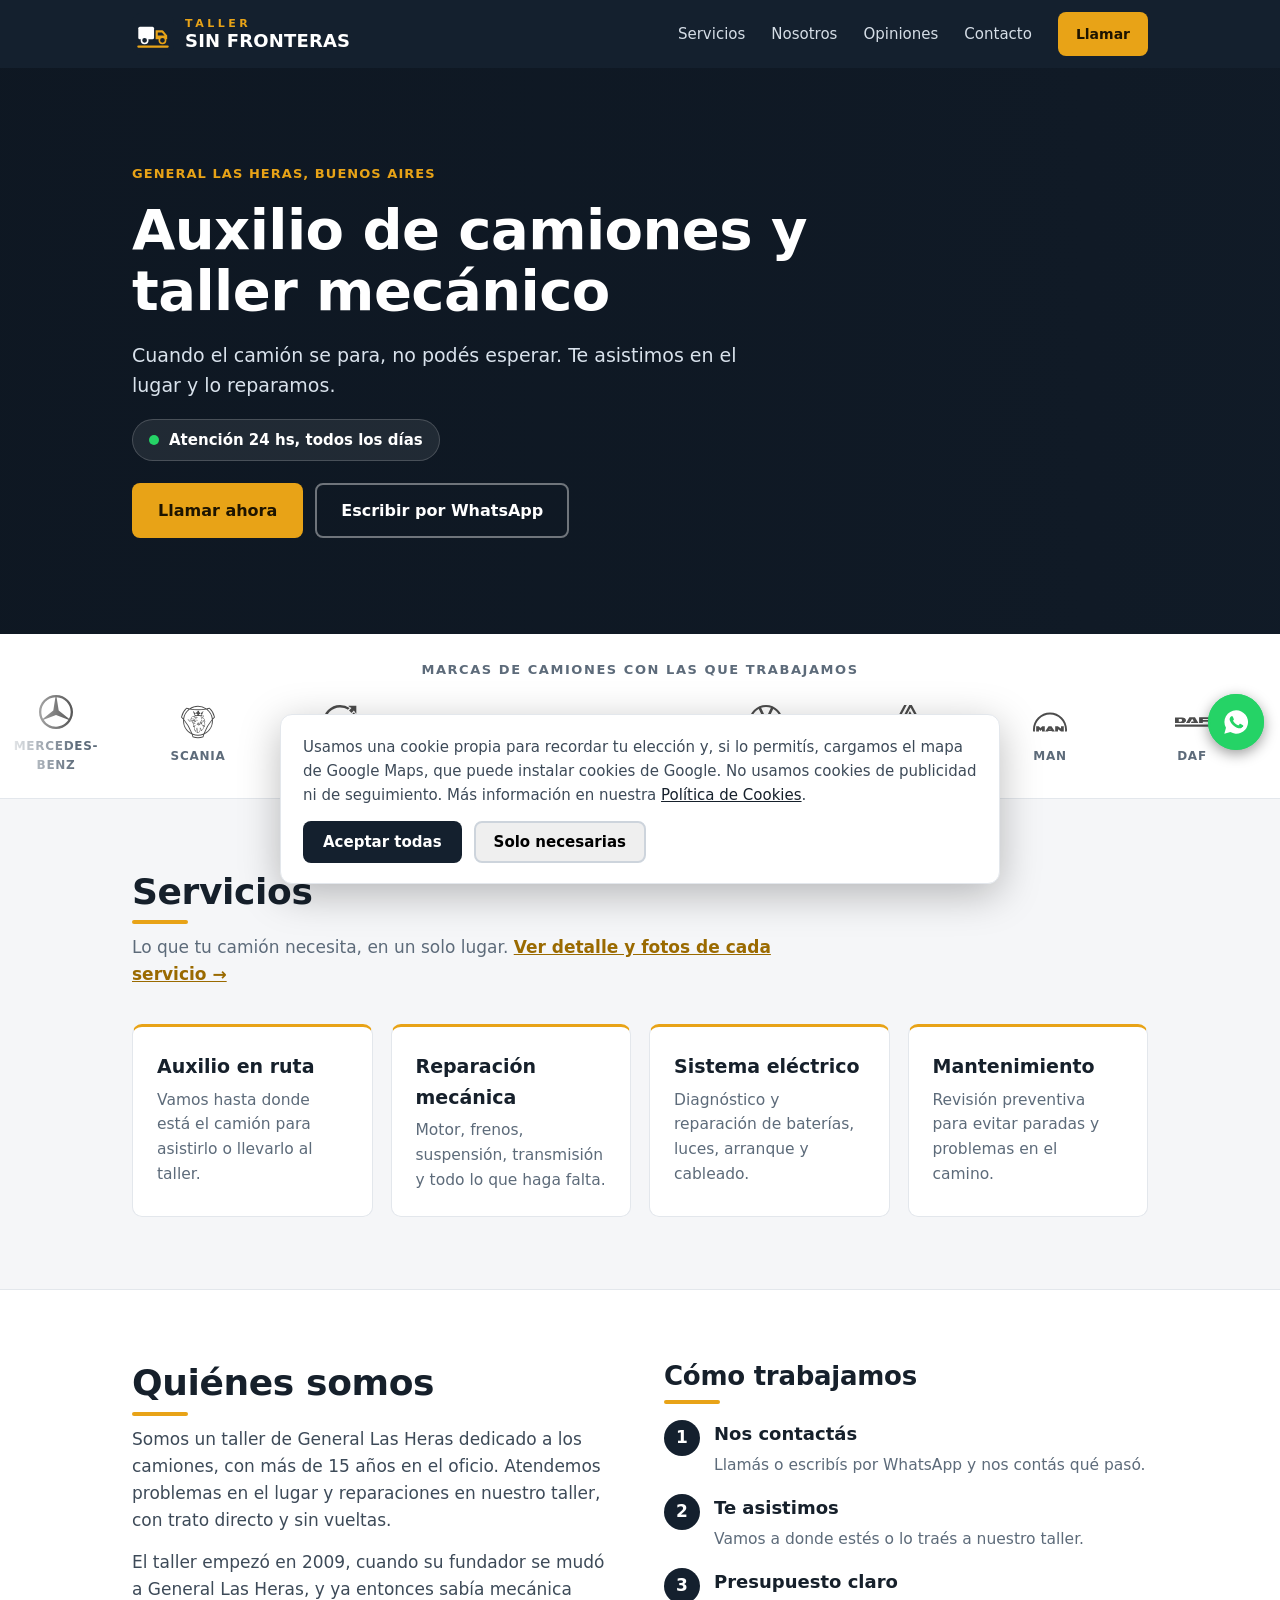
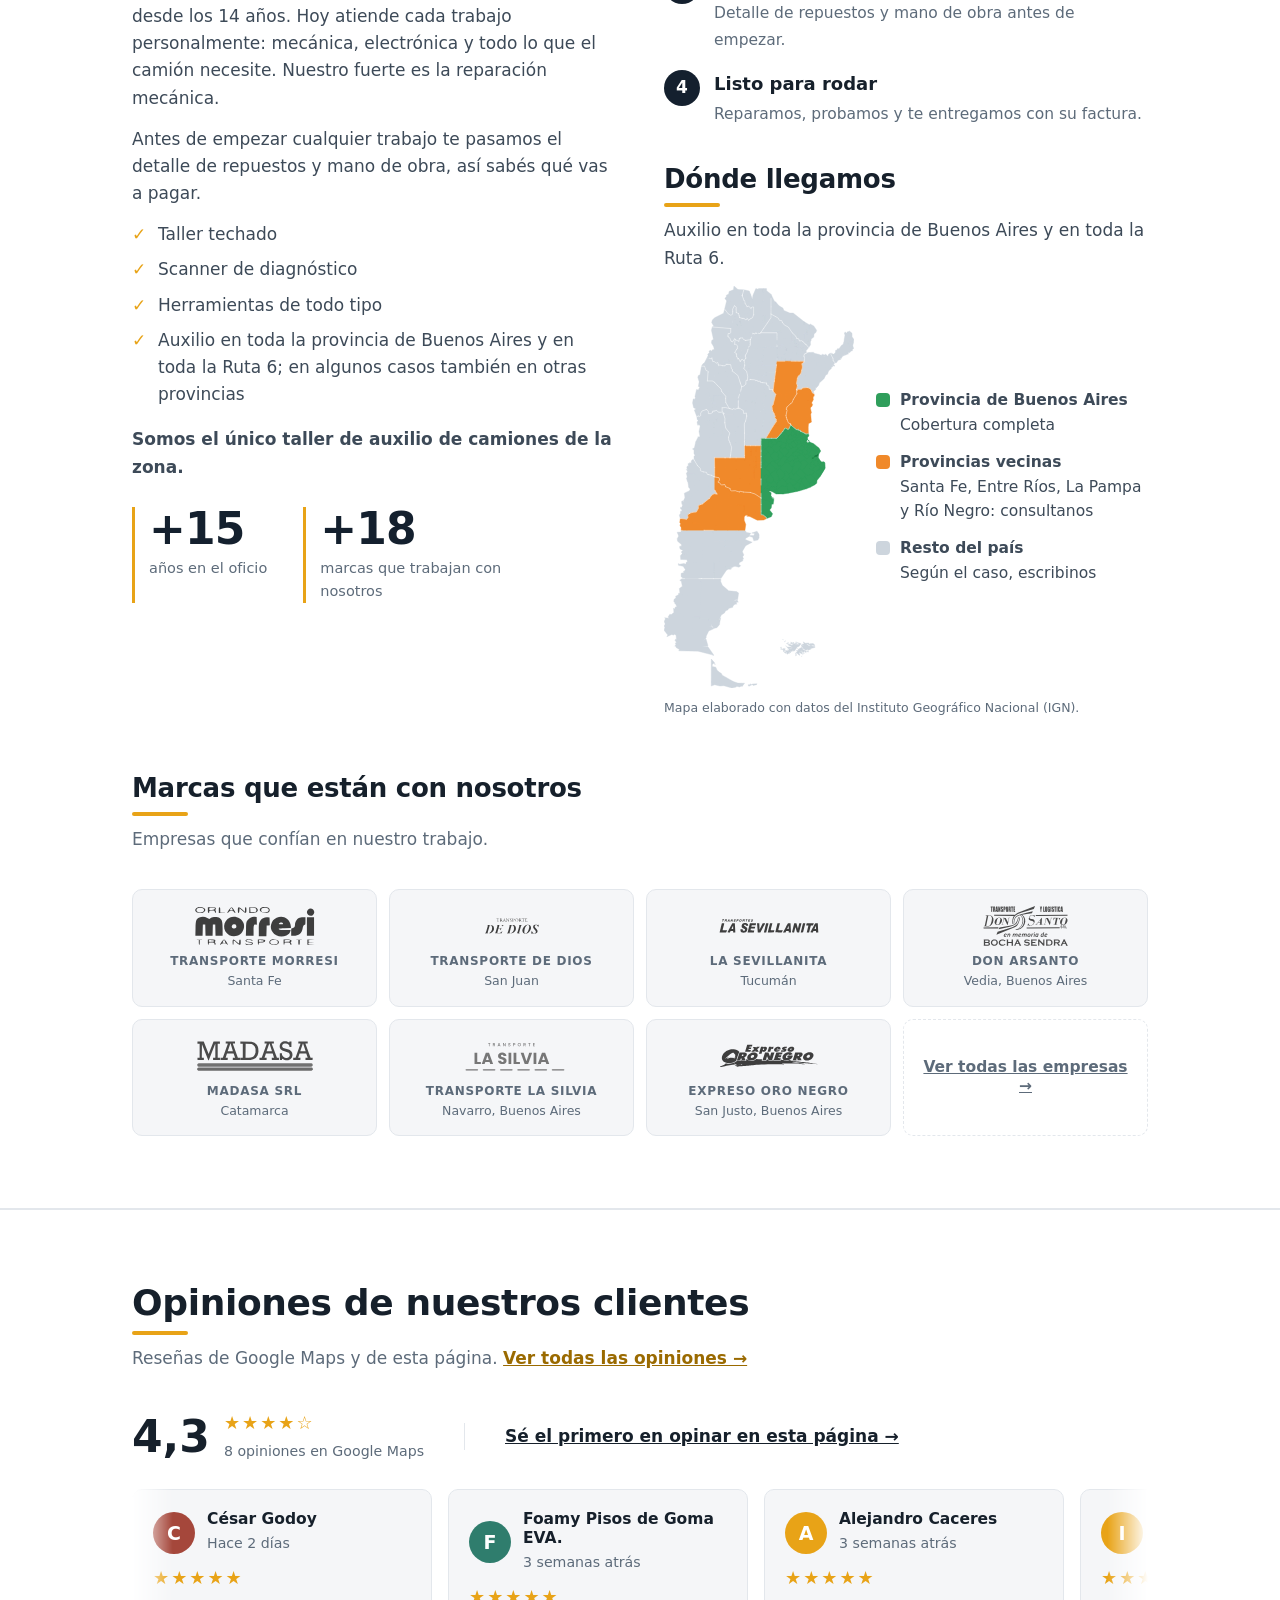
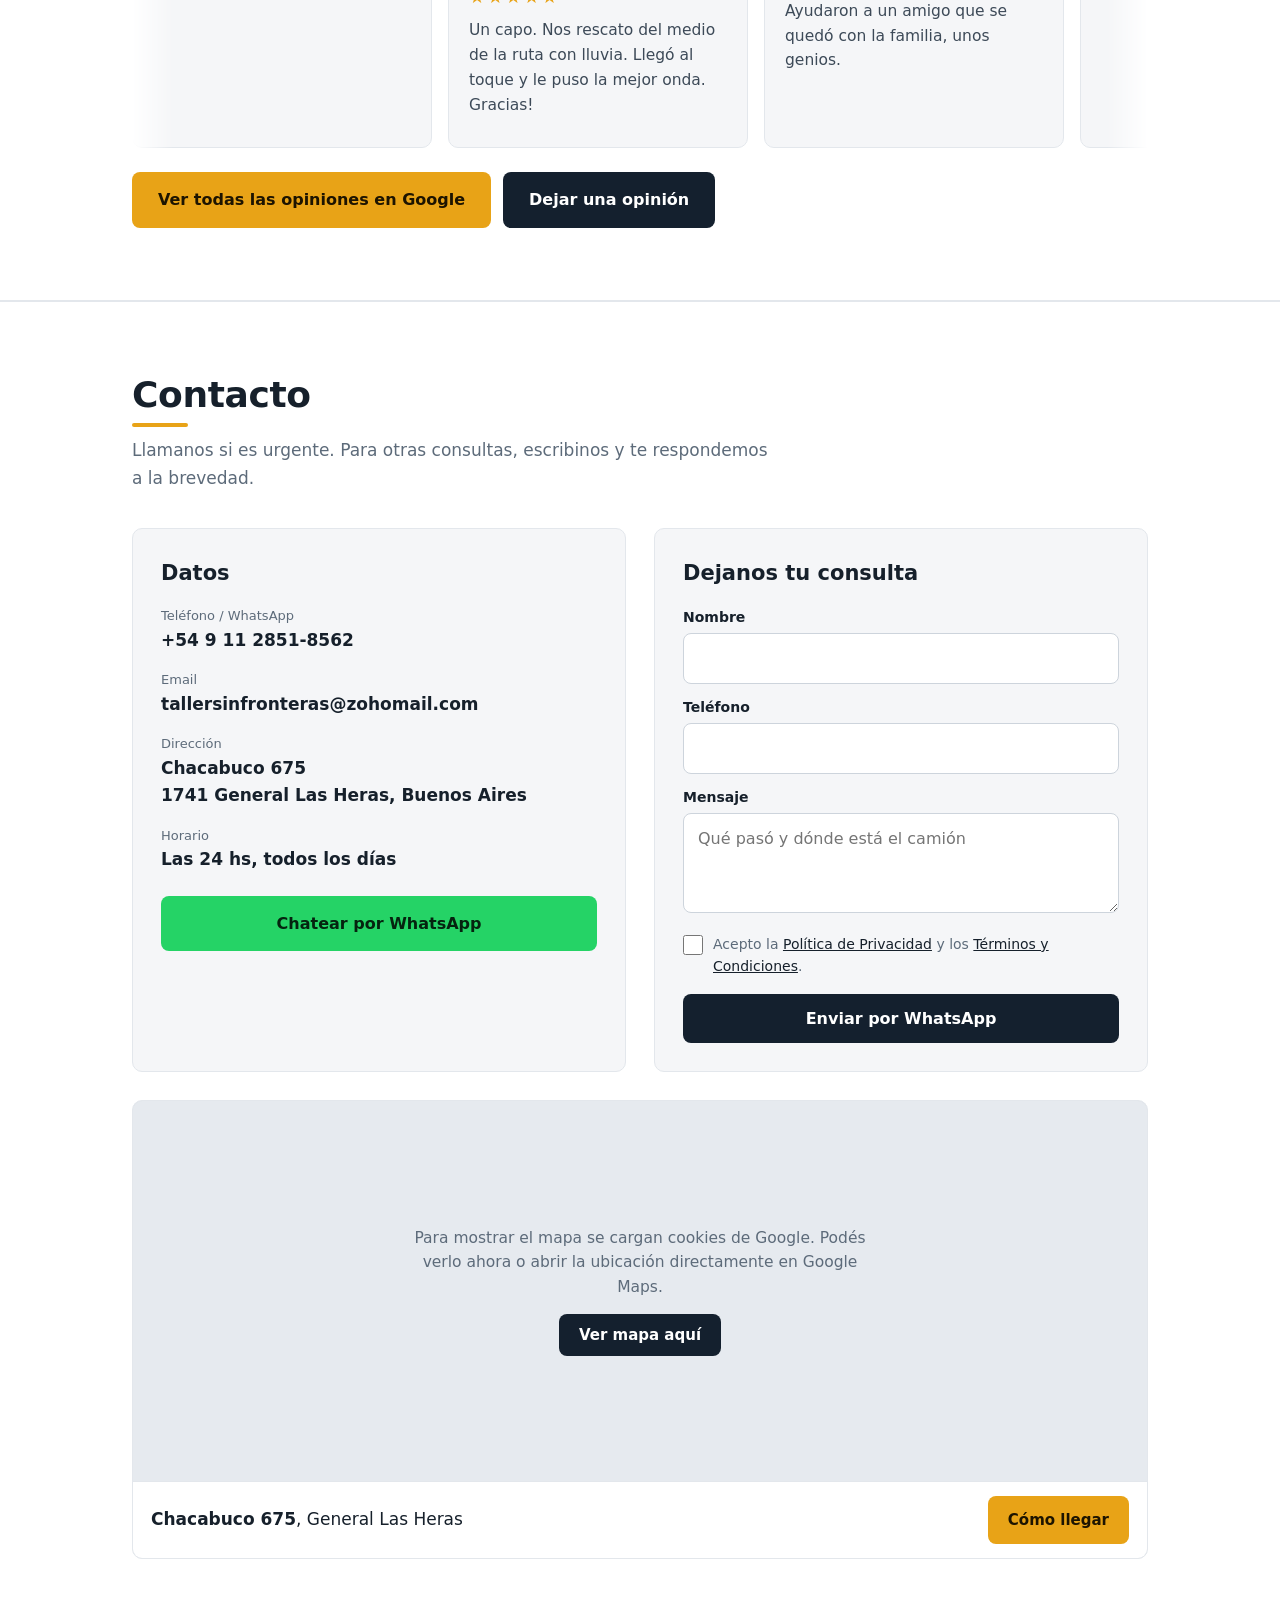
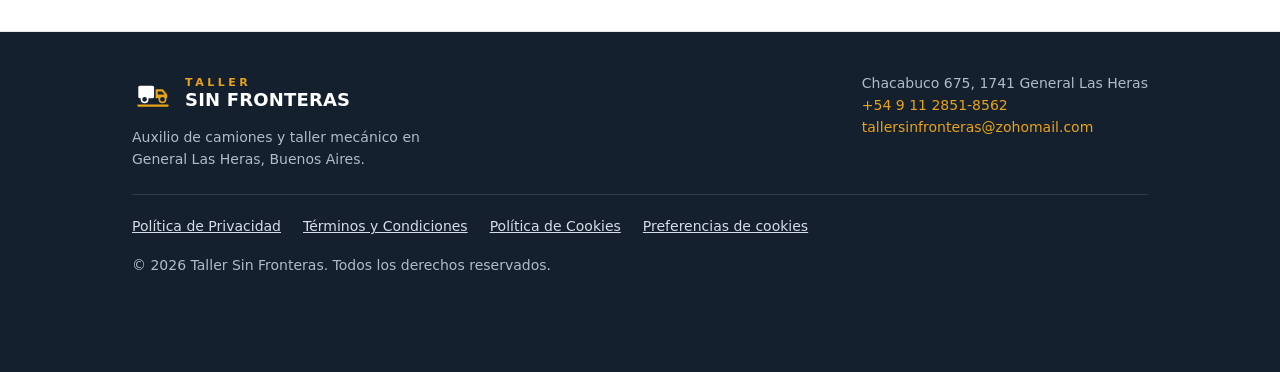
==== index.html @ 7f0b9a01 "Mapa de cobertura: Buenos Aires en verde, provincias vecinas en naranja, resto en gris Co-Authored-B" ====
<!DOCTYPE html>
<html lang="es">
<head>
<meta charset="utf-8">
<meta name="viewport" content="width=device-width, initial-scale=1, viewport-fit=cover">
<meta name="theme-color" content="#14202e">
<title>Taller Sin Fronteras | Auxilio de camiones en General Las Heras</title>
<meta name="description" content="Taller Sin Fronteras: auxilio de camiones y taller mecánico en General Las Heras, Buenos Aires. Atención 24 hs. Chacabuco 675.">
<meta property="og:type" content="website">
<meta property="og:locale" content="es_AR">
<meta property="og:site_name" content="Taller Sin Fronteras">
<meta property="og:title" content="Taller Sin Fronteras · Auxilio de camiones 24 hs">
<meta property="og:description" content="Auxilio en ruta y taller mecánico para camiones en General Las Heras. Atención 24 hs, todos los días. Llamanos al +54 9 11 2851-8562.">
<meta property="og:image" content="https://raw.githubusercontent.com/TallerSinFronteras/TalllerSinFronteras/main/recursos/tarjeta.png">
<meta property="og:image:type" content="image/png">
<meta property="og:image:width" content="1200">
<meta property="og:image:height" content="630">
<meta property="og:image:alt" content="Taller Sin Fronteras: auxilio de camiones y taller mecánico, atención 24 hs en General Las Heras">
<meta name="twitter:card" content="summary_large_image">
<meta name="twitter:title" content="Taller Sin Fronteras · Auxilio de camiones 24 hs">
<meta name="twitter:description" content="Auxilio en ruta y taller mecánico para camiones en General Las Heras. Atención 24 hs, todos los días. Llamanos al +54 9 11 2851-8562.">
<meta name="twitter:image" content="https://raw.githubusercontent.com/TallerSinFronteras/TalllerSinFronteras/main/recursos/tarjeta.png">
<link rel="icon" type="image/svg+xml" href="data:image/svg+xml,%3Csvg xmlns='http://www.w3.org/2000/svg' viewBox='0 0 80 80'%3E%3Crect width='80' height='80' rx='18' fill='%2314202e'/%3E%3Crect x='12' y='26' width='30' height='24' rx='3' fill='%23fff'/%3E%3Cpath d='M45 33h12.5a3 3 0 0 1 2.4 1.2L67 43v7H45z' fill='%23e8a317'/%3E%3Cpath d='M49 37h8l5 6H49z' fill='%2314202e'/%3E%3Ccircle cx='24' cy='52' r='6' fill='%2314202e' stroke='%23fff' stroke-width='3'/%3E%3Ccircle cx='58' cy='52' r='6' fill='%2314202e' stroke='%23e8a317' stroke-width='3'/%3E%3Crect x='10' y='62' width='60' height='4' rx='2' fill='%23e8a317'/%3E%3C/svg%3E">
<script type="application/ld+json">
{
 "@context":"https://schema.org",
 "@type":"AutoRepair",
 "name":"Taller Sin Fronteras - Auxilio de camiones",
 "telephone":"+5491128518562",
 "email":"tallersinfronteras@zohomail.com",
 "address":{"@type":"PostalAddress","streetAddress":"Chacabuco 675","postalCode":"1741","addressLocality":"General Las Heras","addressRegion":"Buenos Aires","addressCountry":"AR"},
 "geo":{"@type":"GeoCoordinates","latitude":-34.927358,"longitude":-58.9390491},
 "hasMap":"https://maps.app.goo.gl/n9jc7Dehfp5RE3VC8",
 "openingHoursSpecification":{"@type":"OpeningHoursSpecification","dayOfWeek":["Monday","Tuesday","Wednesday","Thursday","Friday","Saturday","Sunday"],"opens":"00:00","closes":"23:59"}
}
</script>
<style>
:root{--ink:#16202b;--mut:#5d6b7a;--line:#e3e7ec;--bg:#f5f6f8;--card:#fff;--dark:#14202e;--acc:#e8a317;--accink:#1d1400;--wa:#25d366}
*{box-sizing:border-box;margin:0;padding:0}
html{scroll-behavior:smooth;scroll-padding-top:70px}
body{font-family:system-ui,-apple-system,"Segoe UI",Roboto,Arial,sans-serif;color:var(--ink);background:var(--bg);line-height:1.6;font-size:17px}
a{color:inherit;text-decoration:none}
img{display:block;max-width:100%}
.wrap{max-width:1060px;margin:auto;padding:0 22px}

.btn{display:inline-flex;align-items:center;justify-content:center;gap:8px;padding:13px 24px;border-radius:8px;font-weight:700;font-size:16px;border:2px solid transparent;cursor:pointer;font-family:inherit;transition:background .15s,border-color .15s}
.btn-acc{background:var(--acc);color:var(--accink)}
.btn-acc:hover{background:#f2b32e}
.btn-line{border-color:#ffffff66;color:#fff}
.btn-line:hover{background:#ffffff18}
.btn-wa{background:var(--wa);color:#05230f}
.btn-dark{background:var(--dark);color:#fff}
.btn-sm{padding:10px 18px;font-size:15px}

/* Header */
header{position:sticky;top:0;z-index:50;background:var(--dark);color:#fff}
.bar{display:flex;align-items:center;justify-content:space-between;height:68px}
.logo{display:flex;align-items:center;gap:11px;line-height:1}
.logo svg{width:42px;height:42px;flex:none}
.logo span{display:block}
.logo .t1{font-size:11px;font-weight:700;letter-spacing:.32em;color:var(--acc);text-transform:uppercase;margin-bottom:3px}
.logo .t2{font-size:18px;font-weight:900;letter-spacing:.01em;text-transform:uppercase}
nav{display:flex;gap:26px;align-items:center}
nav a{font-size:15px;color:#d5dde6}
nav a:hover{color:#fff}
nav .btn{padding:9px 16px;font-size:14px;color:var(--accink)}
.burger{display:none;background:none;border:0;color:#fff;font-size:26px;cursor:pointer;padding:6px 10px}
@media(max-width:780px){
 .burger{display:block}
 nav{display:none;position:absolute;top:68px;left:0;right:0;background:var(--dark);flex-direction:column;align-items:stretch;gap:0;padding:6px 22px 18px;border-top:1px solid #ffffff1f}
 nav.open{display:flex}
 nav a{padding:14px 0;border-bottom:1px solid #ffffff14;font-size:17px}
 nav .btn{margin-top:14px;padding:13px}
}

/* Hero */
.hero{position:relative;background:var(--dark) url("fotos/1.jpg") center/cover no-repeat;color:#fff}
.hero:before{content:"";position:absolute;inset:0;background:linear-gradient(90deg,#0e1722f2 0%,#0e1722cc 55%,#0e172299 100%)}
.hero .wrap{position:relative;padding-top:96px;padding-bottom:96px}
.hero small{display:block;color:var(--acc);font-weight:700;letter-spacing:.08em;text-transform:uppercase;font-size:13px;margin-bottom:14px}
.hero h1{font-size:clamp(34px,6vw,56px);line-height:1.1;max-width:15em;margin-bottom:18px;letter-spacing:-.01em}
.hero p{font-size:19px;max-width:32em;color:#d9e2ec;margin-bottom:28px}
.row{display:flex;flex-wrap:wrap;gap:12px}
.live{display:flex;width:fit-content;align-items:center;gap:10px;padding:8px 16px;border-radius:999px;background:#ffffff14;border:1px solid #ffffff2e;font-size:15px;font-weight:600;margin:-10px 0 22px}
.live i{width:10px;height:10px;border-radius:50%;background:var(--wa);flex:none}
.btn svg{width:20px;height:20px;flex:none;fill:currentColor}
.btn[disabled]{opacity:.7;cursor:wait}

/* Marcas */
.brands{background:var(--card);border-bottom:1px solid var(--line);padding:26px 0 22px}
.bt{text-align:center;font-size:13px;font-weight:700;letter-spacing:.12em;text-transform:uppercase;color:var(--mut);margin-bottom:14px}
.bw{overflow:hidden;-webkit-mask-image:linear-gradient(90deg,transparent,#000 6%,#000 94%,transparent);mask-image:linear-gradient(90deg,transparent,#000 6%,#000 94%,transparent)}
.bv{display:flex;width:max-content;animation:bm 70s linear infinite}
@keyframes bm{from{transform:translateX(-50%)}to{transform:translateX(0)}}
.bi{flex:none;width:112px;min-height:72px;margin-right:30px;display:flex;flex-direction:column;align-items:center;justify-content:center;gap:8px;color:var(--mut);font-size:12px;font-weight:700;letter-spacing:.06em;text-transform:uppercase;text-align:center}
.bi img{height:34px;width:auto;max-width:90px;filter:grayscale(1);opacity:.7;transition:filter .2s,opacity .2s}
.bi:hover img{filter:none;opacity:1}
.bi.nl span{font-size:16px;letter-spacing:.04em;color:var(--ink);font-weight:800}
@media(prefers-reduced-motion:reduce){.bw{overflow-x:auto}.bv{animation:none}.bi.cl{display:none}}
.cgrid{display:grid;grid-template-columns:repeat(auto-fill,minmax(140px,1fr));gap:12px}
@media(min-width:900px){.cgrid{grid-template-columns:repeat(4,1fr)}}
.cgrid>div{background:var(--bg);border:1px solid var(--line);border-radius:10px;min-height:96px;padding:16px 12px;display:flex;flex-direction:column;align-items:center;justify-content:center;gap:8px;text-align:center;font-weight:800;color:var(--ink)}
.cgrid>div:hover{border-color:var(--acc)}
.cgrid img{height:40px;width:auto;max-width:120px;filter:grayscale(1);opacity:.75;transition:filter .2s,opacity .2s}
.cgrid>div:hover img{filter:none;opacity:1}
.cgrid img+span{font-size:12px;font-weight:700;letter-spacing:.06em;text-transform:uppercase;color:var(--mut)}
.cgrid>div{font-size:15.5px;line-height:1.25}
.cgrid small{font-size:12.5px;font-weight:500;color:var(--mut);line-height:1.3}
.cgrid span+small{margin-top:-4px}
.cgrid .mas{border-style:dashed;background:transparent;color:var(--mut);font-weight:700}

/* Secciones */
section{padding:72px 0}
h2{font-size:clamp(27px,4vw,36px);line-height:1.15;margin-bottom:10px;letter-spacing:-.01em}
.sub{color:var(--mut);max-width:38em;margin-bottom:36px}
.alt{background:var(--card);border-block:1px solid var(--line)}

.svc{display:grid;grid-template-columns:repeat(auto-fit,minmax(235px,1fr));gap:18px}
.svc div{background:var(--card);border:1px solid var(--line);border-radius:10px;padding:24px;border-top:3px solid var(--acc)}
.svc h3{font-size:19px;margin-bottom:6px}
.svc p{color:var(--mut);font-size:15.5px}

.two{display:grid;grid-template-columns:1fr 1fr;gap:48px;align-items:start}
.two p{color:#3d4a58;margin-bottom:14px}
.steps{display:grid;gap:16px;list-style:none;counter-reset:s;margin-top:16px}
.steps li{counter-increment:s;padding-left:50px;position:relative}
.steps li:before{content:counter(s);position:absolute;left:0;top:0;display:grid;place-items:center;width:36px;height:36px;border-radius:50%;background:var(--dark);color:#fff;font-weight:700}
.steps b{display:block;font-size:18px;margin-bottom:2px}
.steps span{color:var(--mut);font-size:15.5px}
@media(max-width:800px){.two{grid-template-columns:1fr;gap:28px}}
.cob{margin-top:38px}
.cob h2{font-size:26px}
.cob .mp{display:grid;grid-template-columns:minmax(120px,190px) 1fr;gap:22px;align-items:center;margin-top:14px}
.cob img{width:100%;height:auto;display:block}
.cob ul{list-style:none;display:grid;gap:12px;margin:0}
.cob li{padding-left:0;color:#3d4a58;font-size:15.5px;display:flex;gap:10px;align-items:flex-start}
.cob li:before{content:none}
.cob i{flex:none;width:14px;height:14px;border-radius:4px;margin-top:5px}
@media(max-width:480px){.cob .mp{grid-template-columns:1fr 1fr;gap:14px}}
.feat{list-style:none;display:grid;gap:8px;margin:6px 0 18px}
.feat li{padding-left:26px;position:relative;color:#3d4a58}
.feat li:before{content:"✓";position:absolute;left:0;color:var(--acc);font-weight:900}
.stats{display:flex;flex-wrap:wrap;gap:20px 36px;margin-top:26px}
.stats>div{border-left:3px solid var(--acc);padding-left:14px}
.stats b{display:block;font-size:clamp(34px,5vw,44px);line-height:1;font-weight:900;letter-spacing:-.02em;color:var(--dark);font-variant-numeric:tabular-nums}
.stats span{display:block;color:var(--mut);font-size:14.5px;margin-top:6px;max-width:13em}

/* Galería */
.gal{display:grid;grid-template-columns:repeat(3,1fr);gap:12px}
.gal figure{aspect-ratio:4/3;overflow:hidden;border-radius:8px;background:#dde2e8}
.gal img{width:100%;height:100%;object-fit:cover;transition:transform .4s}
.gal figure:hover img{transform:scale(1.04)}
@media(max-width:700px){.gal{grid-template-columns:1fr 1fr}}

/* Opiniones */
.rsum{display:none;flex-wrap:wrap;align-items:center;gap:18px 40px;margin-bottom:24px}
.rsum .pb{display:flex;align-items:center;gap:14px}
@media(min-width:560px){.rsum .pb+.pb{border-left:1px solid var(--line);padding-left:40px}}
.rsum b{font-size:44px;line-height:1}
.rsum a{text-decoration:underline}
.st{color:var(--acc);letter-spacing:2px;font-size:18px}
.rvw{overflow:hidden;-webkit-mask-image:linear-gradient(90deg,transparent,#000 4%,#000 96%,transparent);mask-image:linear-gradient(90deg,transparent,#000 4%,#000 96%,transparent)}
.rv{display:flex;width:max-content}
.rv.mv{animation:mv var(--d,40s) linear infinite}
@keyframes mv{to{transform:translateX(-50%)}}
@media(prefers-reduced-motion:reduce){.rvw{overflow-x:auto}.rv.mv{animation:none}.rc.cl{display:none}}
.rh{display:flex;align-items:center;gap:12px;margin-bottom:8px}
.rh b{display:block;line-height:1.25;font-size:15.5px}
.av{width:42px;height:42px;border-radius:50%;display:grid;place-items:center;color:#fff;font-weight:700;font-size:19px;flex:none}
.rc{flex:none;width:300px;margin-right:16px;background:var(--bg);border:1px solid var(--line);border-radius:10px;padding:20px}
.rc p{color:#3d4a58;font-size:15.5px;margin:6px 0 10px}
.rc small{color:var(--mut)}
.gm{color:var(--mut);margin-bottom:6px}

/* Contacto */
.c-grid{display:grid;grid-template-columns:1fr 1fr;gap:28px}
.box{background:var(--bg);border:1px solid var(--line);border-radius:10px;padding:28px}
.box h3{font-size:21px;margin-bottom:16px}
.info{display:grid;gap:16px;margin-bottom:22px}
.info small{display:block;color:var(--mut);font-size:13px}
.info b{font-weight:600;font-size:17px;word-break:break-word}
form{display:grid;gap:12px}
label{font-size:14px;font-weight:600;display:block;margin-bottom:4px}
input,textarea{width:100%;padding:12px 14px;border:1px solid #cdd4dc;border-radius:8px;font:inherit;font-size:16px;background:#fff;color:var(--ink)}
input:focus,textarea:focus{outline:2px solid var(--acc);outline-offset:1px;border-color:var(--acc)}
textarea{min-height:100px;resize:vertical}
.chk{display:flex;gap:10px;align-items:flex-start;font-size:14px;font-weight:400;color:var(--mut)}
.chk input{width:20px;height:20px;margin-top:2px;flex:none;accent-color:var(--dark)}
.chk a{text-decoration:underline;color:var(--ink)}
@media(max-width:800px){.c-grid{grid-template-columns:1fr}}
@media(max-width:420px){.box{padding:22px 18px}.info b{font-size:16px}}
@media(max-width:340px){.wrap{padding:0 16px}.box{padding:20px 14px}.info b{font-size:14px}}
.map{margin-top:28px;border-radius:10px;overflow:hidden;border:1px solid var(--line);background:#dde2e8}
.map iframe{display:block;width:100%;height:380px;border:0}
.map .ph{height:380px;display:grid;place-items:center;text-align:center;padding:24px;color:var(--mut);background:#e6eaef}
.map .ph p{max-width:30em;margin-bottom:14px;font-size:15.5px}
.map .cap{display:flex;justify-content:space-between;align-items:center;gap:12px;flex-wrap:wrap;padding:14px 18px;background:var(--card);border-top:1px solid var(--line)}

/* Footer */
footer{background:var(--dark);color:#aebbc9;padding:40px 0 96px;font-size:14px}
.f-top{display:flex;justify-content:space-between;gap:28px;flex-wrap:wrap;align-items:flex-start;padding-bottom:24px;border-bottom:1px solid #ffffff1f;margin-bottom:20px}
.f-top .logo{color:#fff}
.f-top p{margin-top:12px;max-width:22em}
.legal{display:flex;flex-wrap:wrap;gap:8px 22px}
.legal button{background:none;border:0;color:#d5dde6;font:inherit;cursor:pointer;text-decoration:underline;padding:0}
.legal button:hover{color:var(--acc)}
footer a.m{color:var(--acc)}

.wa{position:fixed;right:16px;bottom:calc(16px + env(safe-area-inset-bottom,0px));z-index:60;width:56px;height:56px;border-radius:50%;background:var(--wa);display:grid;place-items:center;box-shadow:0 4px 14px #0006}
.wa svg{width:28px;height:28px;fill:#fff}

/* Aviso de cookies */
#ck{position:fixed;left:16px;right:16px;bottom:calc(16px + env(safe-area-inset-bottom,0px));z-index:80;max-width:720px;margin:auto;background:#fff;border:1px solid var(--line);border-radius:12px;box-shadow:0 10px 40px #0004;padding:20px 22px;display:none}
#ck.show{display:block}
#ck p{font-size:15px;color:#3d4a58;margin-bottom:14px}
#ck a,#ck button.lnk{color:var(--ink);text-decoration:underline;background:none;border:0;font:inherit;cursor:pointer;padding:0}
#ck .row{align-items:center}
body.ck-open .wa{bottom:calc(210px + env(safe-area-inset-bottom,0px))}
@media(min-width:760px){body.ck-open .wa{bottom:calc(150px + env(safe-area-inset-bottom,0px))}}

/* Textos legales */
dialog{margin:auto;border:0;border-radius:12px;max-width:760px;width:calc(100% - 28px);max-height:88vh;padding:0;color:var(--ink);background:#fff;box-shadow:0 20px 60px #0007}
dialog::backdrop{background:#0b1420b3}
dialog .dh{position:sticky;top:0;display:flex;justify-content:space-between;align-items:center;gap:12px;padding:16px 24px;background:#fff;border-bottom:1px solid var(--line)}
dialog .dh h2{font-size:22px;margin:0}
dialog .x{background:var(--bg);border:0;width:38px;height:38px;border-radius:50%;font-size:22px;cursor:pointer;line-height:1;color:var(--ink)}
dialog .db{padding:8px 24px 28px;font-size:15.5px;line-height:1.65;overflow:auto}
dialog .db h3{font-size:17px;margin:22px 0 6px}
dialog .db p,dialog .db li{color:#3d4a58;margin-bottom:8px}
dialog .db ul{padding-left:22px;margin-bottom:8px}
dialog .db .up{color:var(--mut);font-size:14px;margin-top:14px}
dialog .db a{text-decoration:underline}
</style>
<link rel="stylesheet" href="recursos/animaciones.css">
</head>
<body>

<svg width="0" height="0" style="position:absolute" aria-hidden="true">
 <symbol id="ico" viewBox="0 0 80 80">
  <rect width="80" height="80" rx="18" fill="#14202e"/>
  <rect x="12" y="26" width="30" height="24" rx="3" fill="#fff"/>
  <path d="M45 33h12.5a3 3 0 0 1 2.4 1.2L67 43v7H45z" fill="#e8a317"/>
  <path d="M49 37h8l5 6H49z" fill="#14202e"/>
  <circle cx="24" cy="52" r="6" fill="#14202e" stroke="#fff" stroke-width="3"/>
  <circle cx="58" cy="52" r="6" fill="#14202e" stroke="#e8a317" stroke-width="3"/>
  <rect x="10" y="62" width="60" height="4" rx="2" fill="#e8a317"/>
 </symbol>
</svg>

<header>
 <div class="wrap bar">
  <a href="#inicio" class="logo" aria-label="Taller Sin Fronteras, inicio">
   <svg role="img" aria-hidden="true"><use href="#ico"/></svg>
   <span><span class="t1">Taller</span><span class="t2">Sin Fronteras</span></span>
  </a>
  <button class="burger" id="bg" aria-label="Menú" aria-expanded="false">&#9776;</button>
  <nav id="nav">
   <a href="#servicios">Servicios</a>
   <a href="#nosotros">Nosotros</a>
   <a href="#fotos" id="navfotos">Fotos</a>
   <a href="#opiniones">Opiniones</a>
   <a href="#contacto">Contacto</a>
   <a class="btn btn-acc" href="tel:+5491128518562">Llamar</a>
  </nav>
 </div>
</header>

<main>
<div class="hero" id="inicio">
 <div class="wrap">
  <small>General Las Heras, Buenos Aires</small>
  <h1>Auxilio de camiones y taller mecánico</h1>
  <p>Cuando el camión se para, no podés esperar. Te asistimos en el lugar y lo reparamos.</p>
  <div class="live"><i></i>Atención 24 hs, todos los días</div>
  <div class="row">
   <a class="btn btn-acc" href="tel:+5491128518562">Llamar ahora</a>
   <a class="btn btn-line" href="https://wa.me/5491128518562?text=Hola%2C%20necesito%20ayuda%20con%20un%20cami%C3%B3n" target="_blank" rel="noopener">Escribir por WhatsApp</a>
  </div>
 </div>
</div>

<div class="brands" id="marcas">
 <p class="bt">Marcas de camiones con las que trabajamos</p>
 <div class="bw" aria-label="Marcas de camiones">
  <div class="bv" id="bv">
   <div class="bi"><img src="logos/marcas-camiones/mercedes-benz.svg" alt="" loading="lazy" onerror="this.style.display='none';this.parentNode.classList.add('nl')"><span>Mercedes-Benz</span></div>
   <div class="bi"><img src="logos/marcas-camiones/scania.svg" alt="" loading="lazy" onerror="this.style.display='none';this.parentNode.classList.add('nl')"><span>Scania</span></div>
   <div class="bi"><img src="logos/marcas-camiones/volvo.svg" alt="" loading="lazy" onerror="this.style.display='none';this.parentNode.classList.add('nl')"><span>Volvo</span></div>
   <div class="bi"><img src="logos/marcas-camiones/iveco.svg" alt="" loading="lazy" onerror="this.style.display='none';this.parentNode.classList.add('nl')"><span>Iveco</span></div>
   <div class="bi"><img src="logos/marcas-camiones/ford.svg" alt="" loading="lazy" onerror="this.style.display='none';this.parentNode.classList.add('nl')"><span>Ford</span></div>
   <div class="bi"><img src="logos/marcas-camiones/volkswagen.svg" alt="" loading="lazy" onerror="this.style.display='none';this.parentNode.classList.add('nl')"><span>Volkswagen</span></div>
   <div class="bi"><img src="logos/marcas-camiones/renault.svg" alt="" loading="lazy" onerror="this.style.display='none';this.parentNode.classList.add('nl')"><span>Renault</span></div>
   <div class="bi"><img src="logos/marcas-camiones/man.svg" alt="" loading="lazy" onerror="this.style.display='none';this.parentNode.classList.add('nl')"><span>MAN</span></div>
   <div class="bi"><img src="logos/marcas-camiones/daf.svg" alt="" loading="lazy" onerror="this.style.display='none';this.parentNode.classList.add('nl')"><span>DAF</span></div>
   <div class="bi"><img src="logos/marcas-camiones/isuzu.svg" alt="" loading="lazy" onerror="this.style.display='none';this.parentNode.classList.add('nl')"><span>Isuzu</span></div>
   <div class="bi"><img src="logos/marcas-camiones/hino.svg" alt="" loading="lazy" onerror="this.style.display='none';this.parentNode.classList.add('nl')"><span>Hino</span></div>
   <div class="bi"><img src="logos/marcas-camiones/kenworth.svg" alt="" loading="lazy" onerror="this.style.display='none';this.parentNode.classList.add('nl')"><span>Kenworth</span></div>
   <div class="bi"><img src="logos/marcas-camiones/freightliner.svg" alt="" loading="lazy" onerror="this.style.display='none';this.parentNode.classList.add('nl')"><span>Freightliner</span></div>
   <div class="bi"><img src="logos/marcas-camiones/international.svg" alt="" loading="lazy" onerror="this.style.display='none';this.parentNode.classList.add('nl')"><span>International</span></div>
   <div class="bi"><img src="logos/marcas-camiones/mack.svg" alt="" loading="lazy" onerror="this.style.display='none';this.parentNode.classList.add('nl')"><span>Mack</span></div>
   <div class="bi"><img src="logos/marcas-camiones/agrale.svg" alt="" loading="lazy" onerror="this.style.display='none';this.parentNode.classList.add('nl')"><span>Agrale</span></div>
   <div class="bi"><img src="logos/marcas-camiones/hyundai.svg" alt="" loading="lazy" onerror="this.style.display='none';this.parentNode.classList.add('nl')"><span>Hyundai</span></div>
   <div class="bi"><img src="logos/marcas-camiones/mitsubishi.svg" alt="" loading="lazy" onerror="this.style.display='none';this.parentNode.classList.add('nl')"><span>Mitsubishi</span></div>
   <div class="bi"><img src="logos/marcas-camiones/chevrolet.svg" alt="" loading="lazy" onerror="this.style.display='none';this.parentNode.classList.add('nl')"><span>Chevrolet</span></div>
   <div class="bi"><img src="logos/marcas-camiones/fiat.svg" alt="" loading="lazy" onerror="this.style.display='none';this.parentNode.classList.add('nl')"><span>Fiat</span></div>
   <div class="bi"><img src="logos/marcas-camiones/nissan.svg" alt="" loading="lazy" onerror="this.style.display='none';this.parentNode.classList.add('nl')"><span>Nissan</span></div>
  </div>
 </div>
</div>

<section id="servicios">
 <div class="wrap">
  <h2>Servicios</h2>
  <p class="sub">Lo que tu camión necesita, en un solo lugar. <a href="paginas/servicios.html" style="color:#9a6a00;font-weight:700;text-decoration:underline">Ver detalle y fotos de cada servicio →</a></p>
  <div class="svc">
   <div><h3>Auxilio en ruta</h3><p>Vamos hasta donde está el camión para asistirlo o llevarlo al taller.</p></div>
   <div><h3>Reparación mecánica</h3><p>Motor, frenos, suspensión, transmisión y todo lo que haga falta.</p></div>
   <div><h3>Sistema eléctrico</h3><p>Diagnóstico y reparación de baterías, luces, arranque y cableado.</p></div>
   <div><h3>Mantenimiento</h3><p>Revisión preventiva para evitar paradas y problemas en el camino.</p></div>
  </div>
 </div>
</section>

<section id="nosotros" class="alt">
 <div class="wrap two">
  <div>
   <h2>Quiénes somos</h2>
   <p>Somos un taller de General Las Heras dedicado a los camiones, con más de 15 años en el oficio. Atendemos problemas en el lugar y reparaciones en nuestro taller, con trato directo y sin vueltas.</p>
   <p>El taller empezó en 2009, cuando su fundador se mudó a General Las Heras, y ya entonces sabía mecánica desde los 14 años. Hoy atiende cada trabajo personalmente: mecánica, electrónica y todo lo que el camión necesite. Nuestro fuerte es la reparación mecánica.</p>
   <p>Antes de empezar cualquier trabajo te pasamos el detalle de repuestos y mano de obra, así sabés qué vas a pagar.</p>
   <ul class="feat">
    <li>Taller techado</li>
    <li>Scanner de diagnóstico</li>
    <li>Herramientas de todo tipo</li>
    <li>Auxilio en toda la provincia de Buenos Aires y en toda la Ruta 6; en algunos casos también en otras provincias</li>
   </ul>
   <p><b>Somos el único taller de auxilio de camiones de la zona.</b></p>
   <div class="stats">
    <div><b class="num" data-to="15" data-pre="+">+15</b><span>años en el oficio</span></div>
    <div><b class="num" data-to="19" data-pre="+" id="totemp">+19</b><span>marcas que trabajan con nosotros</span></div>
   </div>
  </div>
  <div>
   <h2 style="font-size:26px">Cómo trabajamos</h2>
   <ol class="steps">
    <li><b>Nos contactás</b><span>Llamás o escribís por WhatsApp y nos contás qué pasó.</span></li>
    <li><b>Te asistimos</b><span>Vamos a donde estés o lo traés a nuestro taller.</span></li>
    <li><b>Presupuesto claro</b><span>Detalle de repuestos y mano de obra antes de empezar.</span></li>
    <li><b>Listo para rodar</b><span>Reparamos, probamos y te entregamos con su factura.</span></li>
   </ol>
   <div class="cob">
    <h2>Dónde llegamos</h2>
    <p class="sub" style="margin-top:6px">Auxilio en toda la provincia de Buenos Aires y en toda la Ruta 6.</p>
    <div class="mp">
     <img src="recursos/mapa-cobertura.svg" alt="Mapa de Argentina: Buenos Aires en verde, provincias vecinas en naranja y el resto del país en gris" width="420" height="890" loading="lazy">
     <ul>
      <li><i style="background:#2f9e5b"></i><span><b>Provincia de Buenos Aires</b><br>Cobertura completa</span></li>
      <li><i style="background:#f0892a"></i><span><b>Provincias vecinas</b><br>Santa Fe, Entre Ríos, La Pampa y Río Negro: consultanos</span></li>
      <li><i style="background:#cdd5dd"></i><span><b>Resto del país</b><br>Según el caso, escribinos</span></li>
     </ul>
    </div>
    <p style="font-size:12.5px;color:var(--mut);margin:10px 0 0">Mapa elaborado con datos del Instituto Geográfico Nacional (IGN).</p>
   </div>
  </div>
 </div>
 <div class="wrap" id="clientes" hidden style="margin-top:56px">
  <h2 style="font-size:26px">Marcas que están con nosotros</h2>
  <p class="sub">Empresas que confían en nuestro trabajo.</p>
  <div class="cgrid" id="cgrid"></div>
 </div>
</section>

<section id="fotos">
 <div class="wrap">
  <h2>Nuestro taller</h2>
  <p class="sub">Algunas fotos del lugar y del trabajo. <a href="paginas/fotos.html" style="color:#9a6a00;font-weight:700;text-decoration:underline">Ver todas las fotos →</a></p>
  <div class="gal" id="gal">
   <figure><img src="https://lh3.googleusercontent.com/gps-cs-s/ANWiy9RyhIJ2H4nZYIb8ZCHTzKMlzqqe8ZUMHM2tXvd7jVLpQakov9ABWYi84UhvVReqrb1ph1-UaDxHU5Kn3QgjMQKx2S5fbfx0s01C6ltBPf_6Bg8xkx5VoNGYQkNhX6VgWGjTdFbz3BTA1v3j=w1200" alt="Taller Sin Fronteras" loading="lazy"></figure>
   <figure><img src="https://lh3.googleusercontent.com/gps-cs-s/ANWiy9TOorFPHvLqAsyPFDIKTtC7MBOzVY9HJL2yF5WEy5Beo02G4J7rrz_52lW6wV3gZFYUj_2yFGYumoTAwRXp_stlleKoUIzbPFwS8RBs2G1qOVsdALXjr0p-uXLB6ggTh9idbYZUDzNSDoGY=w1200" alt="Taller Sin Fronteras" loading="lazy"></figure>
   <figure><img src="https://lh3.googleusercontent.com/gps-cs-s/ANWiy9S4Cnp69taQ4nAWEunc7nYTQOVnONE0QK_6azvJO8EWyQg2zxRhY_wyivhhjRCYkCpf9X0RMUNtLEgxaYiNviMKQXQCHWO5W_td9IDDp2kR0n0FoPKthlyffAKt55Xcy47KELY22ozVI-IS=w1200" alt="Taller Sin Fronteras" loading="lazy"></figure>
   <figure><img src="https://lh3.googleusercontent.com/gps-cs-s/ANWiy9RsesdvK9-oecwFDqZF41-RubtorN-MPLOFJwZWQzVrwFZiO0dUT9WLyDKYnJaRC46V8PN8xbW9xLh2KmLnbxGtVaRNEdwE08ful0Js30vTw_WPAhMRMRPZdKI7_lToumGh9kVjLUkYriMY=w1200" alt="Taller Sin Fronteras" loading="lazy"></figure>
   <figure><img src="https://lh3.googleusercontent.com/gps-cs-s/ANWiy9RGquELmUVKnKNsSioikf5tLcFG1ah8adi_KTe488fTwJYfQDweAzWXyvLC-Q76jSrr8qQpL3tYPLqpnb-90tD2s4aAO-k3uN746p7JmmNBAMD8c0r-eIBySRit28J8ie5mHt27azw_qrU=w1200" alt="Taller Sin Fronteras" loading="lazy"></figure>
   <figure><img src="https://lh3.googleusercontent.com/gps-cs-s/ANWiy9TvPpR5dDJL04oAC8SH5F_mwAw6zeTe3S72AilS9i0iFRGdYyMvsW5XxXvhMGEmUKyfkC-Slrafir7PZuMpERBjR0MYEA-2do7I8qMiYaMgM079gKGFoeyE7qfUviG37YU50TRw-gMQRqR7=w1200" alt="Taller Sin Fronteras" loading="lazy"></figure>
   <figure><img src="fotos/1.jpg" alt="Taller Sin Fronteras" loading="lazy"></figure>
   <figure><img src="fotos/2.jpg" alt="Taller Sin Fronteras" loading="lazy"></figure>
   <figure><img src="fotos/3.jpg" alt="Taller Sin Fronteras" loading="lazy"></figure>
   <figure><img src="fotos/4.jpg" alt="Taller Sin Fronteras" loading="lazy"></figure>
   <figure><img src="fotos/5.jpg" alt="Taller Sin Fronteras" loading="lazy"></figure>
   <figure><img src="fotos/6.jpg" alt="Taller Sin Fronteras" loading="lazy"></figure>
  </div>
 </div>
</section>

<section id="opiniones" class="alt">
 <div class="wrap">
  <h2>Opiniones de nuestros clientes</h2>
  <p class="sub">Reseñas de Google Maps y de esta página. <a href="paginas/opinion.html" style="color:#9a6a00;font-weight:700;text-decoration:underline">Ver todas las opiniones →</a></p>
  <div class="rsum" id="rsum"></div>
  <div class="rvw"><div class="rv" id="rv"></div></div>
  <div class="row" style="margin-top:24px">
   <a class="btn btn-acc" href="https://maps.app.goo.gl/n9jc7Dehfp5RE3VC8" target="_blank" rel="noopener">Ver todas las opiniones en Google</a>
   <a class="btn btn-dark" href="paginas/opinion.html">Dejar una opinión</a>
  </div>
 </div>
</section>

<section id="contacto" class="alt">
 <div class="wrap">
  <h2>Contacto</h2>
  <p class="sub">Llamanos si es urgente. Para otras consultas, escribinos y te respondemos a la brevedad.</p>
  <div class="c-grid">
   <div class="box">
    <h3>Datos</h3>
    <div class="info">
     <a href="tel:+5491128518562"><small>Teléfono / WhatsApp</small><b>+54 9 11 2851-8562</b></a>
     <a href="mailto:tallersinfronteras@zohomail.com"><small>Email</small><b>tallersinfronteras@zohomail.com</b></a>
     <div><small>Dirección</small><b>Chacabuco 675<br>1741 General Las Heras, Buenos Aires</b></div>
     <div><small>Horario</small><b>Las 24 hs, todos los días</b></div>
    </div>
    <a class="btn btn-wa" style="width:100%" href="https://wa.me/5491128518562?text=Hola%2C%20necesito%20ayuda%20con%20un%20cami%C3%B3n" target="_blank" rel="noopener">Chatear por WhatsApp</a>
   </div>
   <div class="box">
    <h3>Dejanos tu consulta</h3>
    <form id="frm">
     <div><label for="n">Nombre</label><input id="n" autocomplete="name" required></div>
     <div><label for="t">Teléfono</label><input id="t" type="tel" autocomplete="tel"></div>
     <div><label for="m">Mensaje</label><textarea id="m" placeholder="Qué pasó y dónde está el camión"></textarea></div>
     <label class="chk"><input type="checkbox" id="ok" required><span>Acepto la <a href="#" data-open="d-priv">Política de Privacidad</a> y los <a href="#" data-open="d-terms">Términos y Condiciones</a>.</span></label>
     <button class="btn btn-dark" type="submit">Enviar por WhatsApp</button>
    </form>
   </div>
  </div>
  <div class="map">
   <div id="mapslot"></div>
   <div class="cap"><span><b>Chacabuco 675</b>, General Las Heras</span><a class="btn btn-acc btn-sm" href="https://maps.app.goo.gl/n9jc7Dehfp5RE3VC8" target="_blank" rel="noopener">Cómo llegar</a></div>
  </div>
 </div>
</section>
</main>

<footer>
 <div class="wrap">
  <div class="f-top">
   <div>
    <a href="#inicio" class="logo" aria-label="Taller Sin Fronteras">
     <svg role="img" aria-hidden="true"><use href="#ico"/></svg>
     <span><span class="t1">Taller</span><span class="t2">Sin Fronteras</span></span>
    </a>
    <p>Auxilio de camiones y taller mecánico en General Las Heras, Buenos Aires.</p>
   </div>
   <div>
    <div>Chacabuco 675, 1741 General Las Heras</div>
    <div><a class="m" href="tel:+5491128518562">+54 9 11 2851-8562</a></div>
    <div><a class="m" href="mailto:tallersinfronteras@zohomail.com">tallersinfronteras@zohomail.com</a></div>
   </div>
  </div>
  <div class="legal">
   <button type="button" data-open="d-priv">Política de Privacidad</button>
   <button type="button" data-open="d-terms">Términos y Condiciones</button>
   <button type="button" data-open="d-cookies">Política de Cookies</button>
   <button type="button" id="ckprefs">Preferencias de cookies</button>
  </div>
  <p style="margin-top:16px">© <span id="y"></span> Taller Sin Fronteras. Todos los derechos reservados.</p>
 </div>
</footer>

<a class="wa" href="https://wa.me/5491128518562?text=Hola%2C%20necesito%20ayuda%20con%20un%20cami%C3%B3n" target="_blank" rel="noopener" aria-label="WhatsApp"><svg viewBox="0 0 24 24"><path d="M12 2a10 10 0 0 0-8.6 15L2 22l5.2-1.4A10 10 0 1 0 12 2zm5.4 14.2c-.2.6-1.3 1.2-1.8 1.2-.5.1-1 .2-3.3-.7-2.8-1.2-4.6-4-4.7-4.2-.1-.2-1.1-1.5-1.1-2.8s.7-2 1-2.3c.2-.3.5-.3.7-.3h.5c.2 0 .4 0 .6.5l.8 1.9c.1.2.1.4 0 .5l-.4.6c-.1.2-.3.3-.1.6.2.3.8 1.3 1.7 2.1 1.2 1 2.1 1.3 2.4 1.5.3.1.5.1.6-.1l.8-1c.2-.2.4-.2.6-.1l1.9.9c.3.1.4.2.5.3.1.2.1.8-.1 1.4z"/></svg></a>

<!-- Aviso de cookies -->
<div id="ck" role="dialog" aria-live="polite" aria-label="Aviso de cookies">
 <p>Usamos una cookie propia para recordar tu elección y, si lo permitís, cargamos el mapa de Google Maps, que puede instalar cookies de Google. No usamos cookies de publicidad ni de seguimiento. Más información en nuestra <button type="button" class="lnk" data-open="d-cookies">Política de Cookies</button>.</p>
 <div class="row">
  <button class="btn btn-dark btn-sm" id="ck-yes" type="button">Aceptar todas</button>
  <button class="btn btn-sm" id="ck-no" type="button" style="border-color:#cdd4dc">Solo necesarias</button>
 </div>
</div>

<!-- Política de Privacidad -->
<dialog id="d-priv" aria-labelledby="t-priv">
 <div class="dh"><h2 id="t-priv">Política de Privacidad</h2><button class="x" data-close aria-label="Cerrar">&times;</button></div>
 <div class="db">
  <p class="up">Última actualización: 19 de octubre de 2026</p>
  <h3>1. Responsable</h3>
  <p>El responsable del tratamiento de tus datos personales es <b>Taller Sin Fronteras</b>, con domicilio en Chacabuco 675, 1741 General Las Heras, Provincia de Buenos Aires, República Argentina. Podés contactarnos en <a href="mailto:tallersinfronteras@zohomail.com">tallersinfronteras@zohomail.com</a> o al +54 9 11 2851-8562.</p>
  <h3>2. Qué datos recopilamos</h3>
  <ul>
   <li><b>Datos que nos brindás:</b> nombre, teléfono y el mensaje que escribas en el formulario de contacto, o los que nos envíes por llamada, WhatsApp o correo electrónico.</li>
   <li><b>Opiniones:</b> si dejás una opinión en la página “Dejar una opinión”, guardamos tu nombre, el puntaje, tu comentario y la fecha en una hoja de cálculo de Google, y los mostramos en este sitio. Para evitar spam y opiniones repetidas también guardamos tu dirección IP, pero solo de forma encriptada (hash con clave secreta), por lo que no la podemos leer ni recuperar; si volvés a opinar con el mismo nombre desde la misma conexión, reemplazamos tu opinión anterior. El texto se envía a un servicio de inteligencia artificial (Groq) que indica si parece spam; las opiniones marcadas como spam no se muestran. El envío pasa por un intermediario de Cloudflare. Podés pedir que borremos tu opinión escribiendo a <a href="mailto:tallersinfronteras@zohomail.com">tallersinfronteras@zohomail.com</a>.</li>
   <li><b>Datos técnicos mínimos:</b> si aceptás las cookies de terceros, Google puede recibir datos como tu dirección IP cuando se carga el mapa.</li>
  </ul>
  <p>Este sitio no tiene cuentas de usuario ni pagos en línea, y no guardamos lo que escribís en el formulario de contacto: al enviarlo, se abre WhatsApp con tu mensaje ya redactado y recién se envía cuando vos lo confirmás. Lo único que se guarda y se publica es lo que cargues en el formulario de opiniones. No escribas allí datos que no quieras hacer públicos.</p>
  <h3>3. Para qué usamos tus datos</h3>
  <ul>
   <li>Responder tus consultas y pedidos de auxilio.</li>
   <li>Elaborar presupuestos y prestar el servicio solicitado.</li>
   <li>Cumplir obligaciones legales, contables e impositivas.</li>
  </ul>
  <p>No vendemos tus datos ni los usamos para enviarte publicidad de terceros.</p>
  <h3>4. Con quién los compartimos</h3>
  <p>Solo con proveedores necesarios para brindarte el servicio: WhatsApp (Meta Platforms) cuando nos escribís por ese medio, Google (Google Maps) si permitís el mapa y Google (Hojas de cálculo y Apps Script) para guardar las opiniones. Cada uno trata los datos según sus propias políticas de privacidad. También podemos comunicar datos si una autoridad competente lo exige legalmente.</p>
  <h3>5. Conservación</h3>
  <p>Conservamos tus datos solo el tiempo necesario para atender tu consulta, prestar el servicio y cumplir obligaciones legales. Después los eliminamos o los anonimizamos.</p>
  <h3>6. Tus derechos</h3>
  <p>Conforme a la Ley N° 25.326 de Protección de los Datos Personales, podés acceder a tus datos, rectificarlos, actualizarlos y solicitar su supresión. Para ejercer estos derechos escribinos a <a href="mailto:tallersinfronteras@zohomail.com">tallersinfronteras@zohomail.com</a> y te respondemos dentro de los plazos legales. El ejercicio del derecho de acceso es gratuito a intervalos no inferiores a seis meses, salvo que acredites un interés legítimo.</p>
  <p>La Agencia de Acceso a la Información Pública, en su carácter de Órgano de Control de la Ley N° 25.326, tiene la atribución de atender las denuncias y reclamos de quienes resulten afectados en sus derechos por el incumplimiento de las normas de protección de datos personales.</p>
  <h3>7. Seguridad</h3>
  <p>Aplicamos medidas razonables para proteger tus datos contra acceso no autorizado, pérdida o alteración. Ningún medio de transmisión por internet es completamente seguro, por lo que no podemos garantizar seguridad absoluta.</p>
  <h3>8. Menores de edad</h3>
  <p>Nuestros servicios están dirigidos a personas mayores de edad. No recopilamos intencionalmente datos de menores.</p>
  <h3>9. Cambios</h3>
  <p>Podemos actualizar esta política. La versión vigente es la publicada en este sitio, con su fecha de actualización.</p>
 </div>
</dialog>

<!-- Términos y Condiciones -->
<dialog id="d-terms" aria-labelledby="t-terms">
 <div class="dh"><h2 id="t-terms">Términos y Condiciones de Uso</h2><button class="x" data-close aria-label="Cerrar">&times;</button></div>
 <div class="db">
  <p class="up">Última actualización: 18 de octubre de 2026</p>
  <h3>1. Aceptación</h3>
  <p>Al usar este sitio web aceptás estos Términos y Condiciones. Si no estás de acuerdo, te pedimos que no lo utilices. El sitio pertenece a <b>Taller Sin Fronteras</b>, Chacabuco 675, 1741 General Las Heras, Provincia de Buenos Aires, Argentina.</p>
  <h3>2. Objeto del sitio</h3>
  <p>Este sitio brinda información sobre nuestros servicios de auxilio de camiones y taller mecánico, y medios de contacto. La información publicada es orientativa y no constituye una oferta vinculante.</p>
  <h3>3. Servicios y presupuestos</h3>
  <ul>
   <li>Los servicios se contratan directamente con nosotros por teléfono, WhatsApp, correo electrónico o en el taller.</li>
   <li>Antes de comenzar cualquier trabajo te informamos el detalle de repuestos y mano de obra. Los valores definitivos son los confirmados en el presupuesto aceptado.</li>
   <li>Los tiempos de llegada y de reparación son estimados y pueden variar según la ubicación, el tránsito, el clima, la disponibilidad de repuestos y el estado de la unidad.</li>
   <li>Los trabajos adicionales que surjan durante la reparación se informarán y se realizarán solo con tu conformidad.</li>
  </ul>
  <h3>4. Uso permitido</h3>
  <p>Te comprometés a usar el sitio de manera lícita y a no: (a) enviar información falsa o de terceros sin autorización; (b) intentar vulnerar su seguridad o funcionamiento; (c) usarlo para enviar spam o contenido ilícito, ofensivo o que infrinja derechos de terceros.</p>
  <h3>5. Propiedad intelectual</h3>
  <p>El nombre, el logo, los textos, las imágenes y el diseño del sitio son de Taller Sin Fronteras o se usan con autorización. No podés copiarlos, reproducirlos ni utilizarlos con fines comerciales sin nuestro permiso previo y por escrito.</p>
  <h3>6. Enlaces y servicios de terceros</h3>
  <p>El sitio puede enlazar o integrar servicios de terceros (como Google Maps o WhatsApp). No controlamos ni somos responsables por sus contenidos, disponibilidad o políticas.</p>
  <h3>7. Responsabilidad</h3>
  <p>Hacemos lo posible por mantener la información correcta y actualizada, pero no garantizamos que el sitio esté libre de errores o disponible sin interrupciones. En la medida permitida por la ley, no respondemos por daños derivados del uso del sitio o de la imposibilidad de usarlo. Esto no limita los derechos que te corresponden como consumidor ni nuestra responsabilidad por los servicios efectivamente contratados y prestados.</p>
  <h3>8. Derechos del consumidor</h3>
  <p>Estos términos no afectan los derechos que te reconocen la Ley N° 24.240 de Defensa del Consumidor y demás normas aplicables. Para reclamos podés comunicarte con nosotros en <a href="mailto:tallersinfronteras@zohomail.com">tallersinfronteras@zohomail.com</a>. También podés acudir a los organismos de defensa del consumidor de tu jurisdicción.</p>
  <h3>9. Privacidad y cookies</h3>
  <p>El tratamiento de tus datos se rige por nuestra <a href="#" data-open="d-priv">Política de Privacidad</a> y el uso de cookies por nuestra <a href="#" data-open="d-cookies">Política de Cookies</a>.</p>
  <h3>10. Modificaciones</h3>
  <p>Podemos modificar estos términos en cualquier momento. La versión vigente es la publicada en este sitio. El uso continuado implica la aceptación de los cambios.</p>
  <h3>11. Ley aplicable y jurisdicción</h3>
  <p>Estos términos se rigen por las leyes de la República Argentina. Cualquier controversia se someterá a los tribunales competentes de la jurisdicción de tu domicilio como consumidor o, en los demás casos, a los tribunales ordinarios con competencia en el lugar de nuestro domicilio.</p>
 </div>
</dialog>

<!-- Política de Cookies -->
<dialog id="d-cookies" aria-labelledby="t-ck">
 <div class="dh"><h2 id="t-ck">Política de Cookies</h2><button class="x" data-close aria-label="Cerrar">&times;</button></div>
 <div class="db">
  <p class="up">Última actualización: 18 de octubre de 2026</p>
  <h3>1. Qué son las cookies</h3>
  <p>Las cookies y tecnologías similares son pequeños archivos que un sitio guarda en tu dispositivo para recordar información o permitir ciertas funciones.</p>
  <h3>2. Qué usamos en este sitio</h3>
  <ul>
   <li><b>Necesarias (siempre activas):</b> guardamos en tu navegador (almacenamiento local) un registro de tu elección sobre cookies, para no volver a preguntarte en cada visita. No identifica a la persona y no se comparte.</li>
   <li><b>De terceros, solo si las aceptás:</b> al cargar el mapa de <b>Google Maps</b>, Google puede instalar cookies y recibir datos como tu dirección IP y tu actividad en el mapa. Se rigen por la política de privacidad de Google.</li>
  </ul>
  <p>No usamos cookies de analítica, publicidad ni seguimiento propios.</p>
  <h3>3. Cómo cambiar tu elección</h3>
  <p>Podés cambiar tu decisión en cualquier momento con el enlace <b>“Preferencias de cookies”</b> al pie de la página. Si elegís “Solo necesarias”, el mapa no se carga automáticamente; podés verlo cuando lo pidas con el botón del recuadro del mapa, o abrir la ubicación directamente en Google Maps con el botón “Cómo llegar”.</p>
  <p>También podés bloquear o borrar cookies desde la configuración de tu navegador (Chrome, Firefox, Edge, Safari). Algunas funciones de terceros podrían no andar bien.</p>
  <h3>4. Cambios</h3>
  <p>Podemos actualizar esta política si cambian las tecnologías que usamos. La versión vigente es la publicada en este sitio.</p>
  <h3>5. Contacto</h3>
  <p>Para consultas escribinos a <a href="mailto:tallersinfronteras@zohomail.com">tallersinfronteras@zohomail.com</a>. Más información sobre tus datos en nuestra <a href="#" data-open="d-priv">Política de Privacidad</a>.</p>
 </div>
</dialog>

<script src="recursos/empresas.js"></script>
<script>
(function(){
 var KEY='tsf-cookies';
 function get(){try{return localStorage.getItem(KEY)}catch(e){return null}}
 function set(v){try{localStorage.setItem(KEY,v)}catch(e){}}

 // Menú
 var nav=document.getElementById('nav'),bg=document.getElementById('bg');
 bg.addEventListener('click',function(){var o=nav.classList.toggle('open');bg.setAttribute('aria-expanded',o)});
 nav.querySelectorAll('a').forEach(function(a){a.addEventListener('click',function(){nav.classList.remove('open')})});
 document.getElementById('y').textContent=new Date().getFullYear();

 // Marcas: se duplica la tira para que el desplazamiento (izquierda a derecha) sea continuo
 var bv=document.getElementById('bv');
 Array.prototype.slice.call(bv.children).forEach(function(it){
  var c=it.cloneNode(true);c.className='bi cl';c.setAttribute('aria-hidden','true');bv.appendChild(c);
 });

 // Marcas que están con nosotros: el cuadro muestra las empresas marcadas con i:1 en recursos/empresas.js.
 // La lista completa se ve en paginas/empresas.html y el número de arriba cuenta todas.
 var CLIENTES=(window.EMPRESAS||[]).filter(function(e){return e.i});
 var te=document.getElementById('totemp');
 if(window.EMPRESAS&&EMPRESAS.length&&te){te.dataset.to=EMPRESAS.length;te.textContent='+'+EMPRESAS.length}
 if(CLIENTES.length){
  var cg=document.getElementById('cgrid');
  CLIENTES.forEach(function(c){
   var t=document.createElement('div');
   t.appendChild(logoEmpresa(c,''));
   var s=document.createElement('span');s.textContent=c.n;t.appendChild(s);
   if(c.l){var lo=document.createElement('small');lo.textContent=c.l;t.appendChild(lo)}
   cg.appendChild(t);
  });
  var mas=document.createElement('div');mas.className='mas';
  var ma=document.createElement('a');ma.href='paginas/empresas.html';ma.textContent='Ver todas las empresas →';ma.style.cssText='color:inherit;text-decoration:underline';
  mas.appendChild(ma);cg.appendChild(mas);
  document.getElementById('clientes').hidden=false;
 }

 // Galería: si una foto no existe se quita; si no queda ninguna, se oculta la sección
 var gal=document.getElementById('gal');
 function check(){if(!gal.querySelector('figure')){document.getElementById('fotos').style.display='none';document.getElementById('navfotos').style.display='none'}}
 gal.querySelectorAll('img').forEach(function(im){
  function bad(){var f=im.closest('figure');if(f)f.remove();check()}
  im.addEventListener('error',bad);
  if(im.complete&&im.naturalWidth===0)bad();
 });

 // Opiniones de Google: completá estos datos con los reales de tu ficha
 var PUNTAJE=4.3,CANTIDAD=8; // puntaje y cantidad de opiniones de la ficha de Google Maps (actualizalos si cambian)
 var OPINIONES=[
  {n:'César Godoy',e:5,t:'',f:'Hace 2 días'},
  {n:'Foamy Pisos de Goma EVA.',e:5,t:'Un capo. Nos rescato del medio de la ruta con lluvia. Llegó al toque y le puso la mejor onda. Gracias!',f:'3 semanas atrás'},
  {n:'Alejandro Caceres',e:5,t:'Ayudaron a un amigo que se quedó con la familia, unos genios.',f:'3 semanas atrás'},
  {n:'Ivana Cordoba',e:5,t:'',f:'3 semanas atrás'},
  {n:'Mirta',e:3,t:'Un fenomeno el loco',f:'Hace un mes'},
  {n:'Sebastian Roldan',e:1,t:'Excelente atención, súper recomendable 😊…',f:'Hace un mes'},
  {n:'Luz Aragon',e:5,t:'',f:'Hace un mes'}
 ];
 function stars(n){return '★★★★★'.slice(0,n)+'☆☆☆☆☆'.slice(0,5-n)}
 // Resumen con dos puntajes: el de Google Maps y el de las opiniones dejadas en esta página
 var rs=document.getElementById('rsum');
 function pb(num,est,txt,link){
  var d=document.createElement('div');d.className='pb';
  d.innerHTML='<b></b><div><div class="st"></div><small class="gm"></small></div>';
  d.querySelector('b').textContent=num;d.querySelector('.st').textContent=est;
  var sm=d.querySelector('small');
  if(link){var a=document.createElement('a');a.href=link;a.textContent=txt;sm.appendChild(a)}else sm.textContent=txt;
  return d;
 }
 function resumen(W){
  rs.innerHTML='';rs.style.display='flex';
  if(PUNTAJE>0)rs.appendChild(pb(PUNTAJE.toFixed(1).replace('.',','),stars(Math.round(PUNTAJE)),(CANTIDAD>0?CANTIDAD+' opiniones':'Puntaje')+' en Google Maps'));
  if(W.length){
   var t=0;W.forEach(function(o){t+=o.e});var m=t/W.length;
   rs.appendChild(pb(m.toFixed(1).replace('.',','),stars(Math.round(m)),W.length+(W.length===1?' opinión':' opiniones')+' en esta página'));
  }else{
   var v=document.createElement('div');v.className='pb';
   var a=document.createElement('a');a.href='paginas/opinion.html';a.textContent='Sé el primero en opinar en esta página →';a.style.fontWeight='600';
   v.appendChild(a);rs.appendChild(v);
  }
 }
 resumen([]);
 var rv=document.getElementById('rv'),COL=['#e8a317','#2f7d6d','#3b6ea5','#a5473b','#6b5aa5','#4a8a3a','#b5651d'];
 function card(o,cl){
  var h=0;for(var i=0;i<o.n.length;i++)h+=o.n.charCodeAt(i);
  var c=document.createElement('div');c.className='rc'+(cl?' cl':'');if(cl)c.setAttribute('aria-hidden','true');
  c.innerHTML='<div class="rh"><div class="av"></div><div><b></b><small></small></div></div><div class="st"></div><p></p>';
  var av=c.querySelector('.av');av.textContent=o.n.trim().charAt(0).toUpperCase();av.style.background=COL[h%COL.length];
  c.querySelector('b').textContent=o.n;
  c.querySelector('small').textContent=o.f||'';
  c.querySelector('.st').textContent=stars(o.e);
  var p=c.querySelector('p');if(o.t)p.textContent=o.t;else p.remove();
  return c;
 }
 var SHEET_URL='https://script.google.com/macros/s/AKfycbyS9FpgaKjFnFLWmtCaMs-tdaZ95JANMC3MGFjabP0MwmQehuue1i5C7sYGWu28uI_Zxg/exec';
 function pintar(L){
  rv.innerHTML='';rv.classList.remove('mv');
  L.forEach(function(o){rv.appendChild(card(o,false))});
  if(L.length>2){L.forEach(function(o){rv.appendChild(card(o,true))});rv.classList.add('mv');rv.style.setProperty('--d',L.length*7+'s')}
 }
 var MAX=5; // cuántas reseñas se ven en el inicio; la página de opiniones muestra todas
 pintar(OPINIONES.slice(0,MAX));
 fetch(SHEET_URL).then(function(r){return r.json()}).then(function(d){
  var L=(d||[]).filter(function(x){return x.nombre&&x.puntaje}).map(function(x){return {n:String(x.nombre),e:Math.max(1,Math.min(5,+x.puntaje||5)),t:String(x.opinion||''),f:String(x.fecha||'').split(',')[0]}});
  // Si la hoja repite una reseña de Google, no se cuenta dos veces
  function clave(o){return (o.n+'|'+o.e+'|'+o.t).trim().toLowerCase()}
  var ya=OPINIONES.map(clave);
  L=L.filter(function(o){return ya.indexOf(clave(o))<0});
  if(L.length){resumen(L);pintar(L.concat(OPINIONES).slice(0,MAX))}
 }).catch(function(){});

 // Mapa condicionado a cookies
 var slot=document.getElementById('mapslot');
 var SRC='https://www.google.com/maps?q=-34.927358,-58.9390491&z=16&hl=es&output=embed';
 function loadMap(){
  slot.innerHTML='';
  var f=document.createElement('iframe');
  f.title='Ubicación de Taller Sin Fronteras';f.loading='lazy';f.allowFullscreen=true;
  f.referrerPolicy='no-referrer-when-downgrade';f.src=SRC;
  slot.appendChild(f);
 }
 function placeholder(){
  slot.innerHTML='<div class="ph"><div><p>Para mostrar el mapa se cargan cookies de Google. Podés verlo ahora o abrir la ubicación directamente en Google Maps.</p><button class="btn btn-dark btn-sm" type="button" id="showmap">Ver mapa aquí</button></div></div>';
  document.getElementById('showmap').addEventListener('click',loadMap);
 }
 function applyMap(){get()==='all'?loadMap():placeholder()}

 // Aviso
 var ck=document.getElementById('ck');
 function show(){ck.classList.add('show');document.body.classList.add('ck-open')}
 function hide(){ck.classList.remove('show');document.body.classList.remove('ck-open')}
 document.getElementById('ck-yes').addEventListener('click',function(){set('all');hide();applyMap()});
 document.getElementById('ck-no').addEventListener('click',function(){set('necessary');hide();applyMap()});
 document.getElementById('ckprefs').addEventListener('click',show);
 if(!get())show();
 applyMap();

 // Diálogos legales
 document.addEventListener('click',function(e){
  var o=e.target.closest('[data-open]');
  if(o){
   e.preventDefault();
   document.querySelectorAll('dialog[open]').forEach(function(d){d.close()});
   var d=document.getElementById(o.getAttribute('data-open'));
   if(d&&d.showModal)d.showModal();
   return;
  }
  if(e.target.closest('[data-close]')){e.target.closest('dialog').close();return}
  if(e.target.tagName==='DIALOG')e.target.close();
 });

 // Abrir las políticas desde otras páginas: index.html#privacidad, #terminos o #cookies
 var LEG={privacidad:'d-priv',terminos:'d-terms',cookies:'d-cookies'};
 function legalDeHash(){
  var d=document.getElementById(LEG[(location.hash||'').slice(1)]||'-');
  if(d&&d.showModal&&!d.open){document.querySelectorAll('dialog[open]').forEach(function(x){x.close()});d.showModal()}
 }
 document.querySelectorAll('dialog').forEach(function(d){d.addEventListener('close',function(){
  if(LEG[(location.hash||'').slice(1)])history.replaceState(null,'',location.pathname+location.search); // para que al recargar no se vuelva a abrir
 })});
 window.addEventListener('hashchange',legalDeHash);
 legalDeHash();

 // Formulario -> WhatsApp
 document.getElementById('frm').addEventListener('submit',function(e){
  e.preventDefault();
  var n=this.n.value.trim(),t=this.t.value.trim(),m=this.m.value.trim();
  if(!n){this.n.focus();return}
  if(!this.ok.checked){this.ok.focus();return}
  var txt='Hola, soy '+n+(t?' (tel: '+t+')':'')+'.'+(m?'\n'+m:'');
  window.open('https://wa.me/5491128518562?text='+encodeURIComponent(txt),'_blank','noopener');
 });
})();
</script>
<script src="recursos/animaciones.js"></script>
</body>
</html>
---- recursos/animaciones.css ----
/* Animaciones - Taller Sin Fronteras
   Todo el movimiento esta dentro de "prefers-reduced-motion: no-preference",
   asi que quien pide menos movimiento en su sistema no ve nada de esto. */

/* Sombra del encabezado al bajar (no es movimiento) */
header{transition:box-shadow .3s ease}
header.scrolled{box-shadow:0 8px 24px #0006}

@media (prefers-reduced-motion:no-preference){

 @keyframes fadeUp{from{opacity:0;transform:translateY(22px)}to{opacity:1;transform:none}}
 @keyframes fadeIn{from{opacity:0}to{opacity:1}}
 @keyframes pop{from{transform:scale(0)}to{transform:scale(1)}}
 @keyframes waPulse{0%{transform:scale(1);opacity:.65}100%{transform:scale(1.7);opacity:0}}
 @keyframes glow{0%,100%{box-shadow:0 0 0 0 #e8a31766}50%{box-shadow:0 0 0 12px #e8a31700}}
 @keyframes dlgIn{from{opacity:0;transform:translateY(16px) scale(.98)}to{opacity:1;transform:none}}
 @keyframes ckIn{from{opacity:0;transform:translateY(28px)}to{opacity:1;transform:none}}
 @keyframes navIn{from{opacity:0;transform:translateY(-8px)}to{opacity:1;transform:none}}

 /* Entrada del titulo principal (inicio y subpaginas) */
 .hero small,.hero h1,.hero p,.hero .live,.hero .row,
 .top small,.top h1,.top p{animation:fadeUp .8s cubic-bezier(.2,.7,.2,1) both}
 .hero h1,.top h1{animation-delay:.1s}
 .hero p,.top p{animation-delay:.22s}
 .hero .live{animation-delay:.28s}
 .hero .row{animation-delay:.34s}

 /* Boton "Llamar ahora": latido suave para llamar la atencion */
 .hero .row .btn-acc{animation:glow 2.6s ease-in-out 1.6s infinite}
 .hero .row .btn-acc:hover{animation:none}

 /* Punto verde de "Atencion 24 hs" */
 .live i{animation:livePulse 1.8s ease-out infinite}
 @keyframes livePulse{0%{box-shadow:0 0 0 0 #25d36699}100%{box-shadow:0 0 0 10px #25d36600}}

 /* Logo */
 .logo svg{transition:transform .3s cubic-bezier(.2,1.4,.4,1)}
 .logo:hover svg{transform:rotate(-8deg) scale(1.08)}

 /* Botones */
 .btn{transition:background .15s,border-color .15s,transform .18s ease,box-shadow .18s ease}
 .btn:hover{transform:translateY(-2px);box-shadow:0 8px 18px #0003}
 .btn:active{transform:translateY(0);box-shadow:none}

 /* Tarjetas de servicios */
 .svc div{transition:transform .25s ease,box-shadow .25s ease}
 .svc div:hover{transform:translateY(-6px);box-shadow:0 16px 32px #14202e1f}

 /* Cuadro de marcas que estan con nosotros */
 .cgrid>div{transition:transform .2s ease,box-shadow .2s ease,border-color .2s ease}
 .cgrid>div:hover{transform:translateY(-3px);box-shadow:0 10px 22px #14202e1a}

 /* Opiniones: las tarjetas de la pagina de opiniones entran de a una */
 .rall .rc{animation:fadeUp .6s cubic-bezier(.2,.7,.2,1) backwards;transition:transform .25s ease,box-shadow .25s ease}
 .rall .rc:hover{transform:translateY(-4px);box-shadow:0 12px 26px #14202e18}
 .rall .rc:nth-child(2){animation-delay:.06s}
 .rall .rc:nth-child(3){animation-delay:.12s}
 .rall .rc:nth-child(4){animation-delay:.18s}
 .rall .rc:nth-child(5){animation-delay:.24s}
 .rall .rc:nth-child(6){animation-delay:.3s}
 .rall .rc:nth-child(7){animation-delay:.36s}
 .rall .rc:nth-child(n+8){animation-delay:.42s}

 /* Boton flotante de WhatsApp */
 .wa{transition:bottom .35s ease,transform .2s ease}
 .wa:hover{transform:scale(1.1)}
 .wa::after{content:"";position:absolute;inset:0;border-radius:50%;border:2px solid var(--wa);animation:waPulse 2.4s ease-out infinite;pointer-events:none}

 /* Campos de formulario */
 input,textarea,select{transition:border-color .15s,box-shadow .15s}
 input:focus,textarea:focus{box-shadow:0 0 0 4px #e8a31726}

 /* Ventanas legales, visor de fotos y aviso de cookies */
 dialog[open]{animation:dlgIn .28s ease}
 dialog[open]::backdrop{animation:fadeIn .28s ease}
 #ck.show{animation:ckIn .45s cubic-bezier(.2,.8,.2,1)}

 /* Aparicion al hacer scroll (el JS agrega .anim y data-reveal) */
 html.anim [data-reveal]{opacity:0;transform:translateY(26px);transition:opacity .7s ease,transform .7s cubic-bezier(.2,.7,.2,1);transition-delay:calc(var(--i,0) * 80ms)}
 html.anim [data-reveal=zoom]{transform:scale(.94)}
 html.anim [data-reveal].is-in{opacity:1;transform:none}

 /* Rayita naranja que crece debajo de los titulos */
 html.anim section h2::after{content:"";display:block;width:0;height:4px;border-radius:2px;background:var(--acc);margin-top:8px;transition:width .7s cubic-bezier(.2,.7,.2,1) .25s}
 html.anim h2.is-in::after,html.anim .is-in h2::after{width:56px}

 /* Los numeros de "Como trabajamos" aparecen de a uno */
 html.anim .is-in .steps li:before{animation:pop .5s cubic-bezier(.2,1.5,.4,1) both}
 html.anim .is-in .steps li:nth-child(1):before{animation-delay:.35s}
 html.anim .is-in .steps li:nth-child(2):before{animation-delay:.47s}
 html.anim .is-in .steps li:nth-child(3):before{animation-delay:.59s}
 html.anim .is-in .steps li:nth-child(4):before{animation-delay:.71s}

 /* Barra de progreso de lectura, pegada al borde inferior del encabezado */
 .prog{position:absolute;left:0;bottom:0;height:3px;width:100%;background:var(--acc);transform-origin:0 50%;transform:scaleX(var(--p,0));pointer-events:none}
}

/* Pantallas anchas: los bloques de dos columnas entran desde los costados.
   En celular entran desde abajo para no generar scroll horizontal. */
@media (prefers-reduced-motion:no-preference) and (min-width:801px){
 html.anim [data-reveal=left]{transform:translateX(-20px)}
 html.anim [data-reveal=right]{transform:translateX(20px)}
}

/* Menu: subrayado animado en pantallas anchas */
@media (prefers-reduced-motion:no-preference) and (min-width:781px){
 nav a:not(.btn){position:relative}
 nav a:not(.btn)::after{content:"";position:absolute;left:0;right:0;bottom:-6px;height:2px;background:var(--acc);transform:scaleX(0);transform-origin:left;transition:transform .25s ease}
 nav a:not(.btn):hover::after,nav a.on:not(.btn)::after{transform:scaleX(1)}
}

/* Menu desplegable del celular */
@media (prefers-reduced-motion:no-preference) and (max-width:780px){
 nav.open{animation:navIn .25s ease}
}
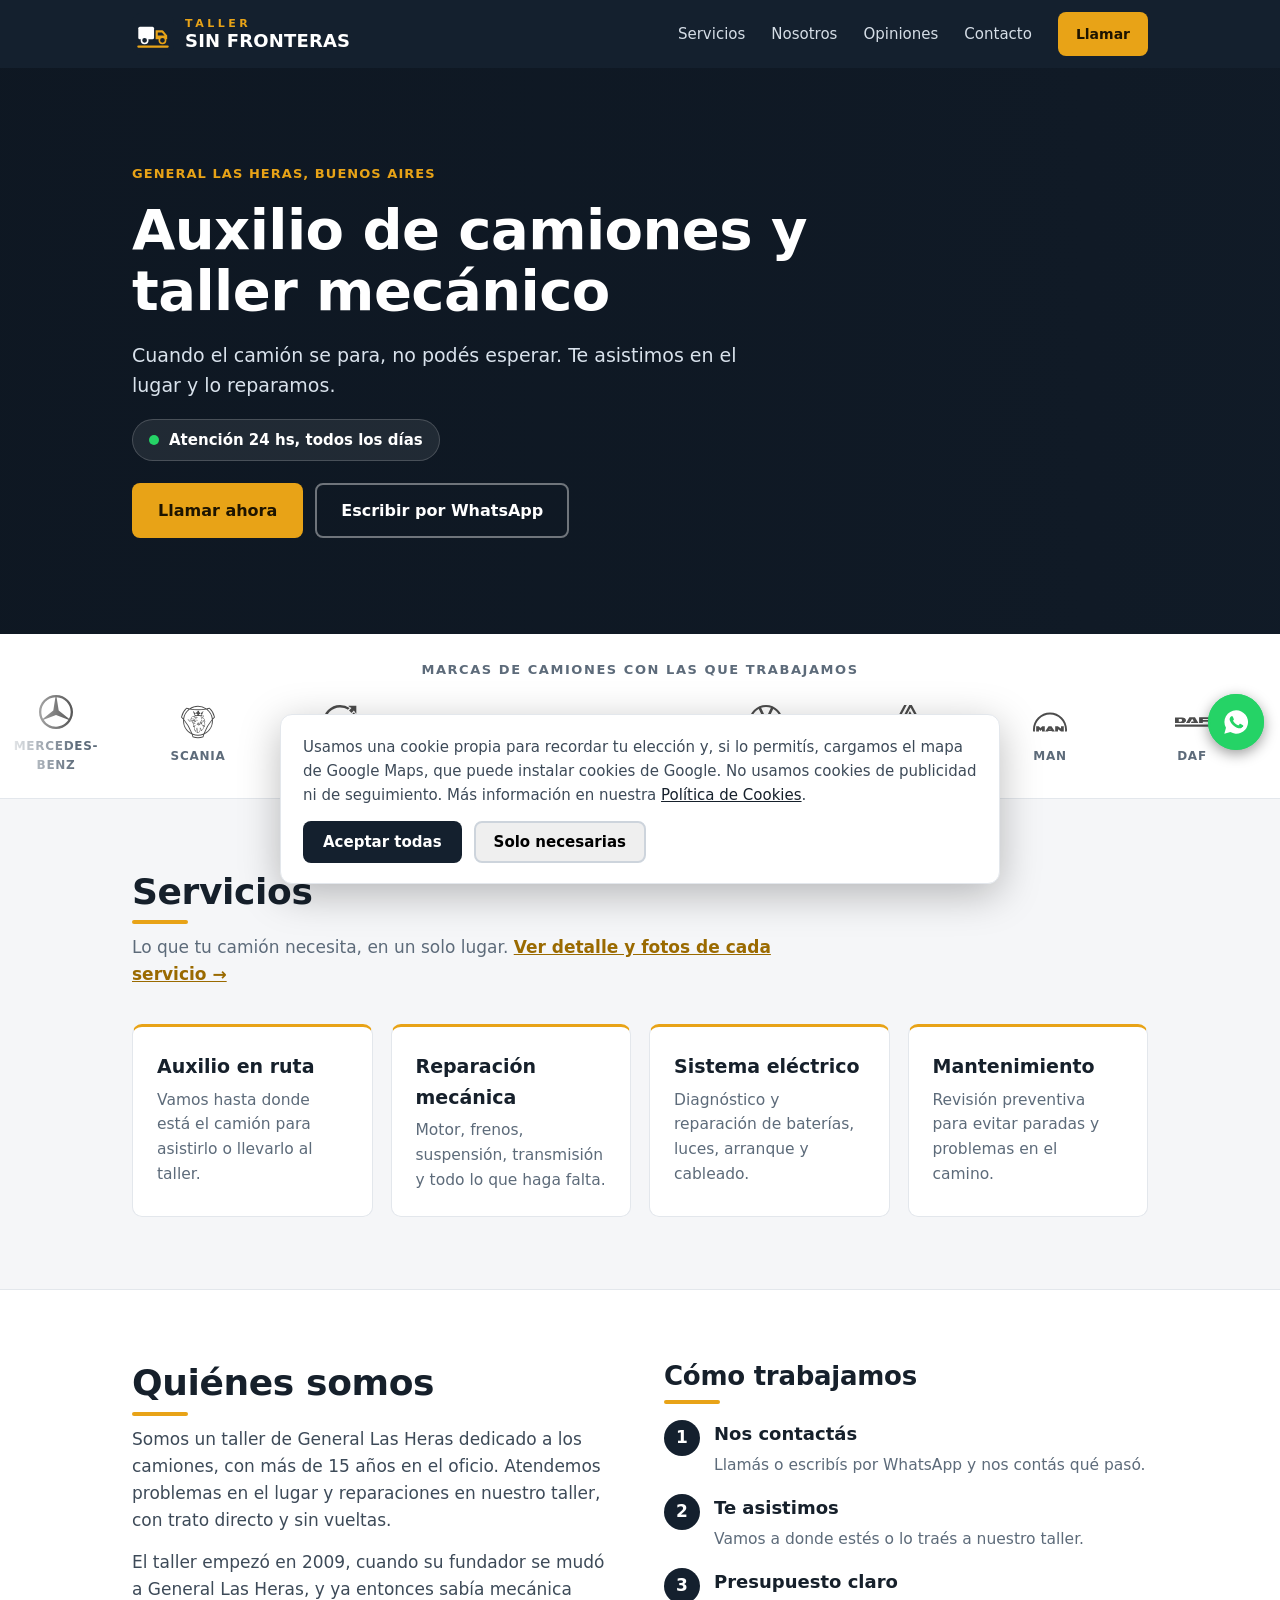
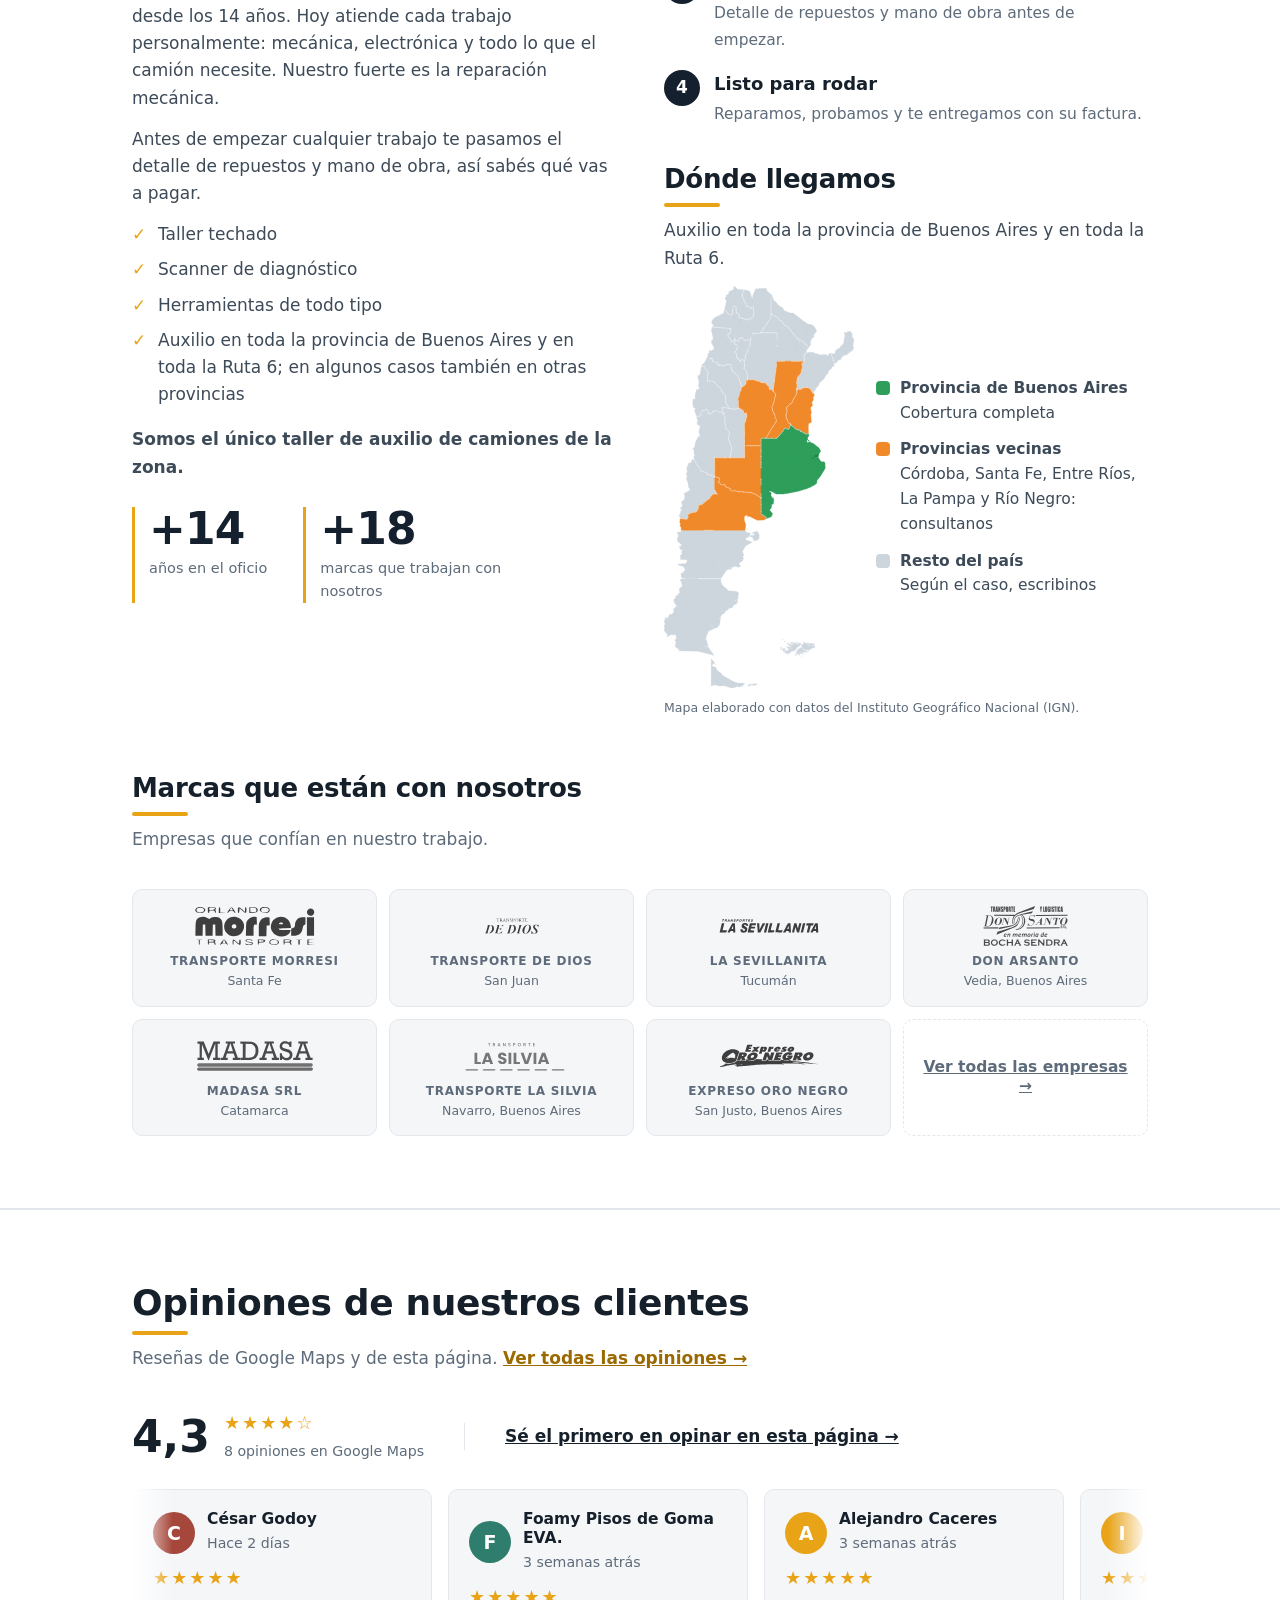
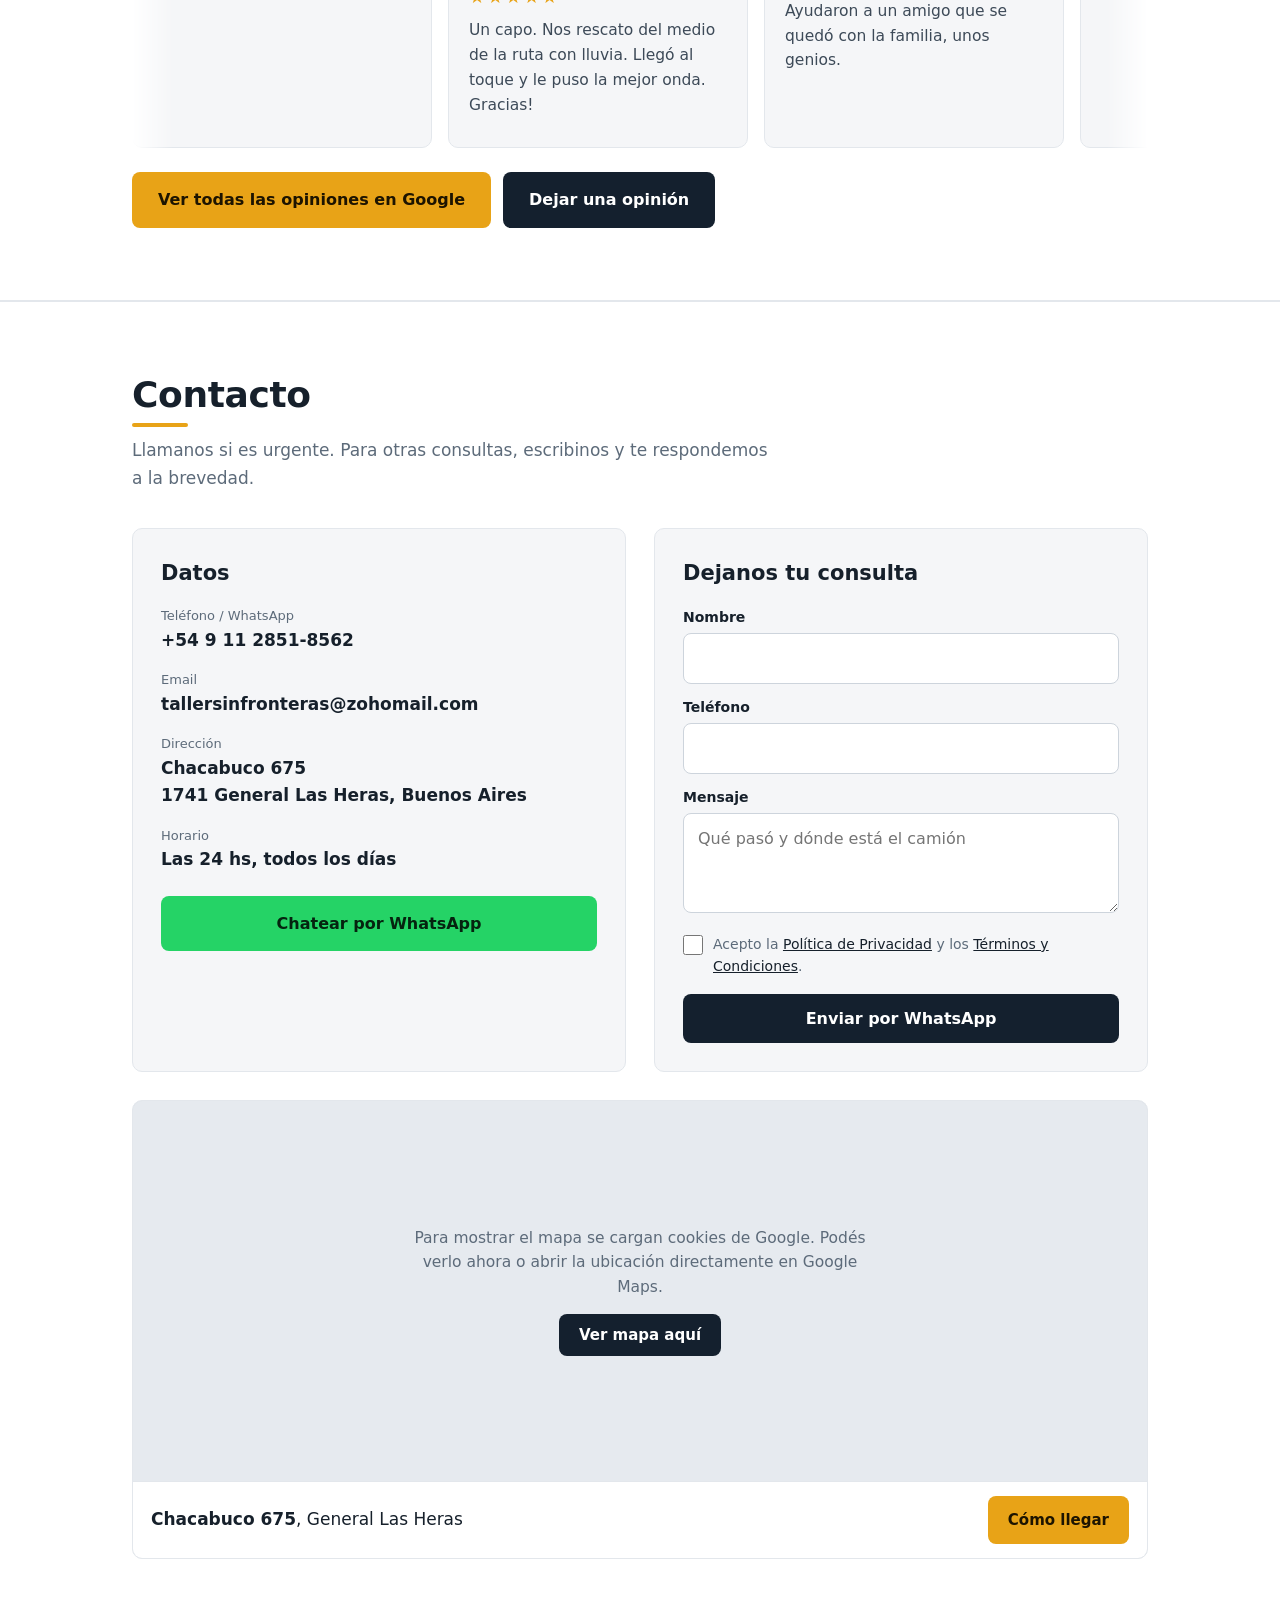
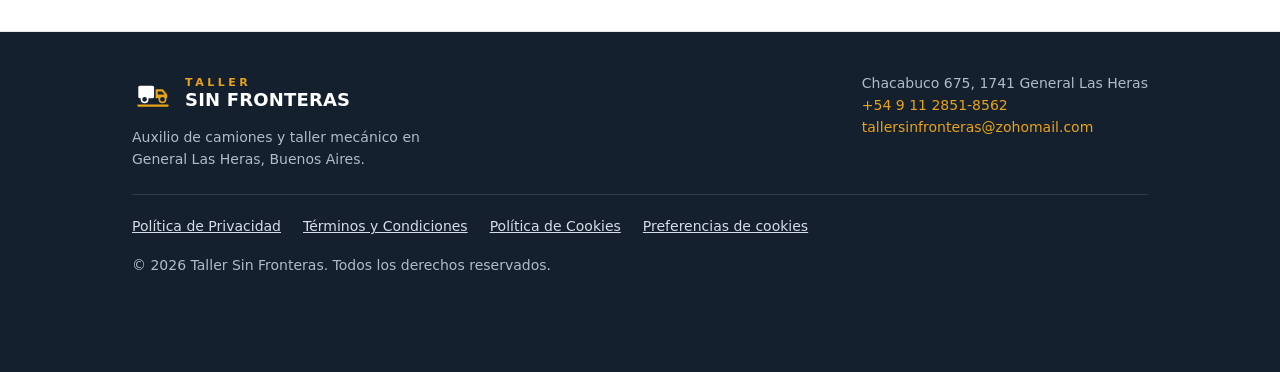
==== commit f4261085: "Mapa de cobertura: Córdoba en naranja Co-Authored-By: Claude Sonnet 5.5 <noreply@anthropic.com> Clau" ====
--- a/index.html
+++ b/index.html
@@ -355,7 +355,7 @@
      <img src="recursos/mapa-cobertura.svg" alt="Mapa de Argentina: Buenos Aires en verde, provincias vecinas en naranja y el resto del país en gris" width="420" height="890" loading="lazy">
      <ul>
       <li><i style="background:#2f9e5b"></i><span><b>Provincia de Buenos Aires</b><br>Cobertura completa</span></li>
-      <li><i style="background:#f0892a"></i><span><b>Provincias vecinas</b><br>Santa Fe, Entre Ríos, La Pampa y Río Negro: consultanos</span></li>
+      <li><i style="background:#f0892a"></i><span><b>Provincias vecinas</b><br>Córdoba, Santa Fe, Entre Ríos, La Pampa y Río Negro: consultanos</span></li>
       <li><i style="background:#cdd5dd"></i><span><b>Resto del país</b><br>Según el caso, escribinos</span></li>
      </ul>
     </div>
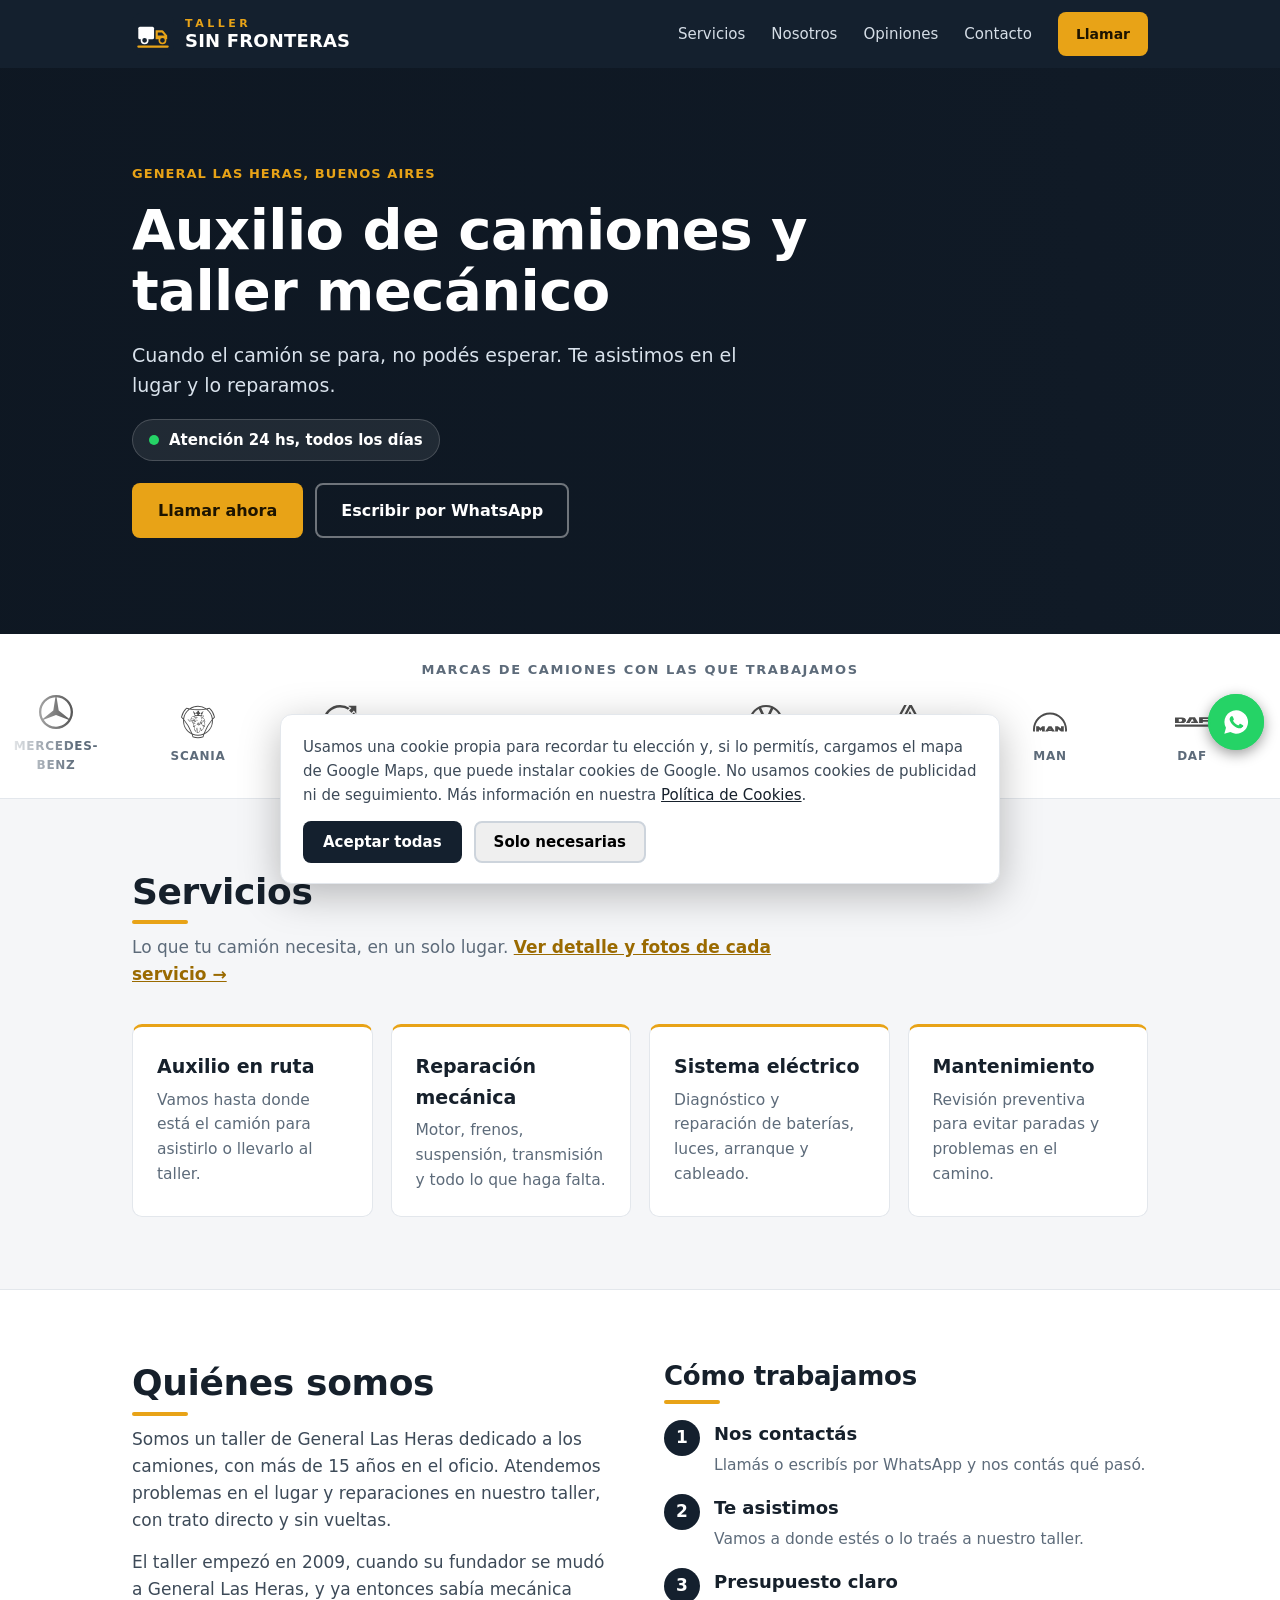
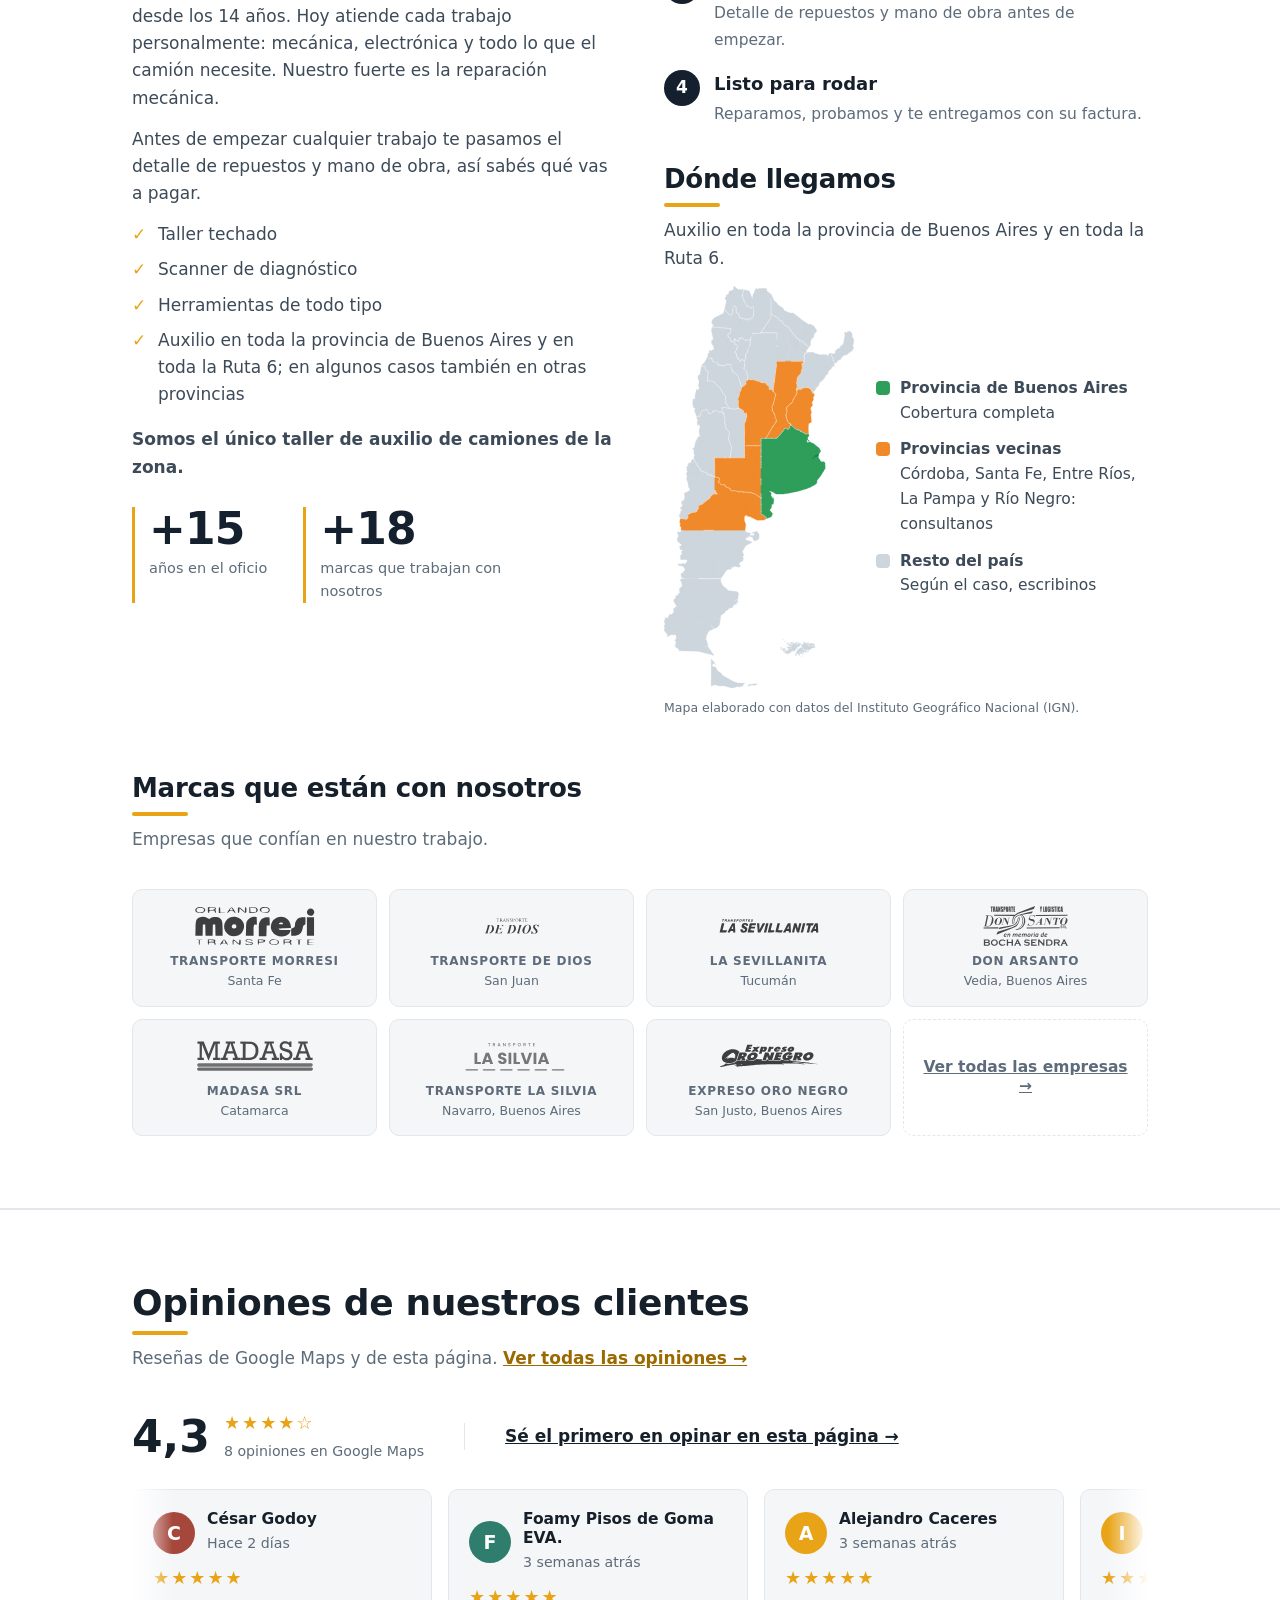
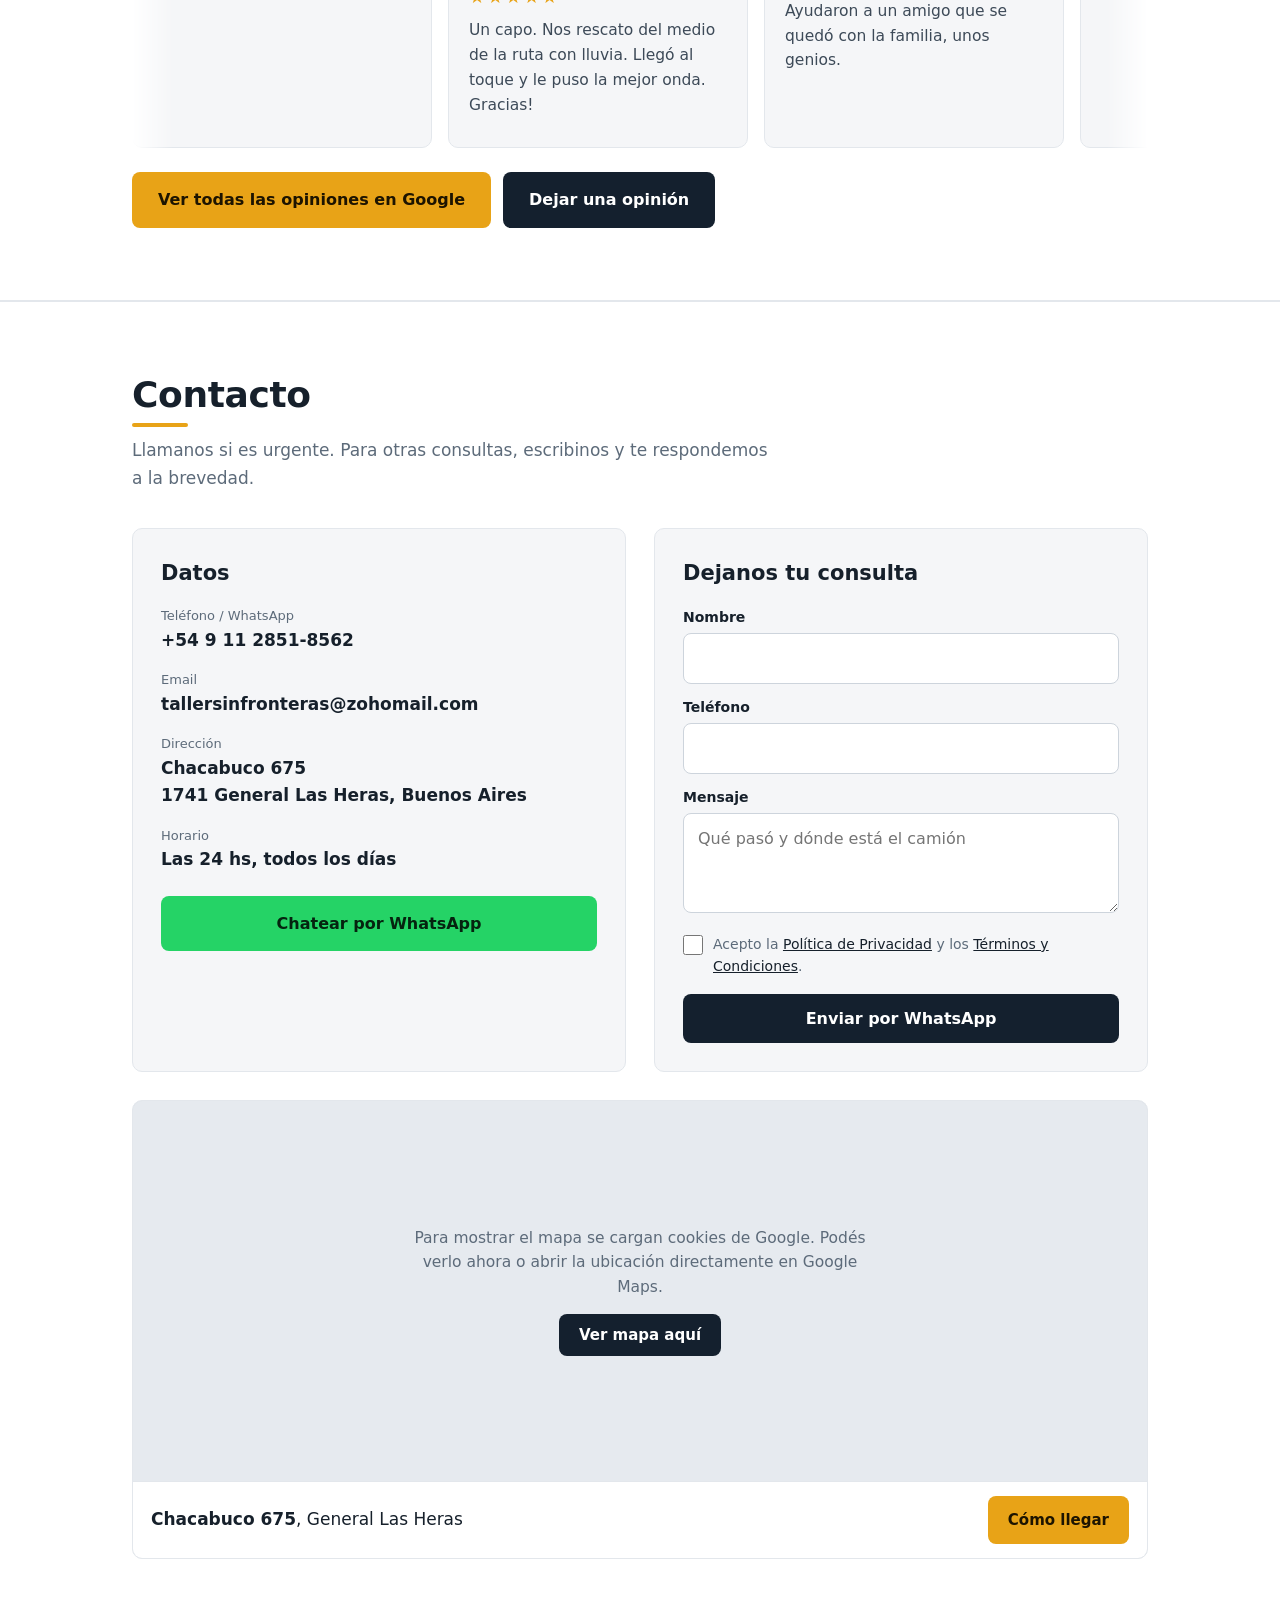
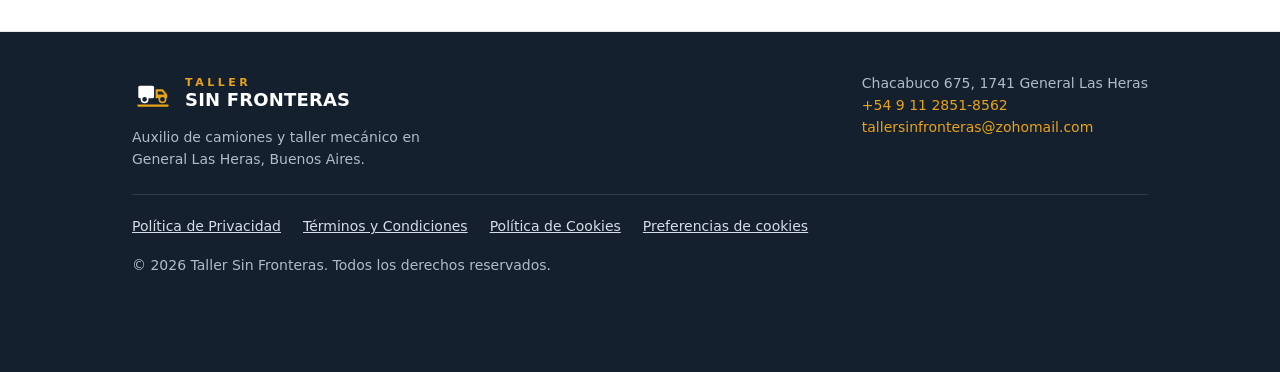
==== commit f61a2c29: "Verificación de Google Search Console Co-Authored-By: Claude Sonnet 5.5 <noreply@anthropic.com> Clau" ====
--- a/index.html
+++ b/index.html
@@ -6,12 +6,15 @@
 <meta name="theme-color" content="#14202e">
 <title>Taller Sin Fronteras | Auxilio de camiones en General Las Heras</title>
 <meta name="description" content="Taller Sin Fronteras: auxilio de camiones y taller mecánico en General Las Heras, Buenos Aires. Atención 24 hs. Chacabuco 675.">
+<meta name="google-site-verification" content="NO5UO1ZzYnnTbQ5Gl2EUbzQUSBZLIUFuqdSv92CMcgY" />
+<link rel="canonical" href="https://tallersinfronteras.github.io/TalllerSinFronteras/">
+<meta property="og:url" content="https://tallersinfronteras.github.io/TalllerSinFronteras/">
 <meta property="og:type" content="website">
 <meta property="og:locale" content="es_AR">
 <meta property="og:site_name" content="Taller Sin Fronteras">
 <meta property="og:title" content="Taller Sin Fronteras · Auxilio de camiones 24 hs">
 <meta property="og:description" content="Auxilio en ruta y taller mecánico para camiones en General Las Heras. Atención 24 hs, todos los días. Llamanos al +54 9 11 2851-8562.">
-<meta property="og:image" content="https://raw.githubusercontent.com/TallerSinFronteras/TalllerSinFronteras/main/recursos/tarjeta.png">
+<meta property="og:image" content="https://tallersinfronteras.github.io/TalllerSinFronteras/recursos/tarjeta.png">
 <meta property="og:image:type" content="image/png">
 <meta property="og:image:width" content="1200">
 <meta property="og:image:height" content="630">
@@ -19,12 +22,12 @@
 <meta name="twitter:card" content="summary_large_image">
 <meta name="twitter:title" content="Taller Sin Fronteras · Auxilio de camiones 24 hs">
 <meta name="twitter:description" content="Auxilio en ruta y taller mecánico para camiones en General Las Heras. Atención 24 hs, todos los días. Llamanos al +54 9 11 2851-8562.">
-<meta name="twitter:image" content="https://raw.githubusercontent.com/TallerSinFronteras/TalllerSinFronteras/main/recursos/tarjeta.png">
+<meta name="twitter:image" content="https://tallersinfronteras.github.io/TalllerSinFronteras/recursos/tarjeta.png">
 <link rel="icon" type="image/svg+xml" href="data:image/svg+xml,%3Csvg xmlns='http://www.w3.org/2000/svg' viewBox='0 0 80 80'%3E%3Crect width='80' height='80' rx='18' fill='%2314202e'/%3E%3Crect x='12' y='26' width='30' height='24' rx='3' fill='%23fff'/%3E%3Cpath d='M45 33h12.5a3 3 0 0 1 2.4 1.2L67 43v7H45z' fill='%23e8a317'/%3E%3Cpath d='M49 37h8l5 6H49z' fill='%2314202e'/%3E%3Ccircle cx='24' cy='52' r='6' fill='%2314202e' stroke='%23fff' stroke-width='3'/%3E%3Ccircle cx='58' cy='52' r='6' fill='%2314202e' stroke='%23e8a317' stroke-width='3'/%3E%3Crect x='10' y='62' width='60' height='4' rx='2' fill='%23e8a317'/%3E%3C/svg%3E">
 <script type="application/ld+json">
 {
  "@context":"https://schema.org",
- "@type":"AutoRepair",
+ "@type":"AutoRepair","url":"https://tallersinfronteras.github.io/TalllerSinFronteras/",
  "name":"Taller Sin Fronteras - Auxilio de camiones",
  "telephone":"+5491128518562",
  "email":"tallersinfronteras@zohomail.com",
@@ -352,7 +355,7 @@
     <h2>Dónde llegamos</h2>
     <p class="sub" style="margin-top:6px">Auxilio en toda la provincia de Buenos Aires y en toda la Ruta 6.</p>
     <div class="mp">
-     <img src="recursos/mapa-cobertura.svg" alt="Mapa de Argentina: Buenos Aires en verde, provincias vecinas en naranja y el resto del país en gris" width="420" height="890" loading="lazy">
+     <img src="recursos/mapa-cobertura.svg?v=2" alt="Mapa de Argentina: Buenos Aires en verde, provincias vecinas en naranja y el resto del país en gris" width="420" height="890" loading="lazy">
      <ul>
       <li><i style="background:#2f9e5b"></i><span><b>Provincia de Buenos Aires</b><br>Cobertura completa</span></li>
       <li><i style="background:#f0892a"></i><span><b>Provincias vecinas</b><br>Córdoba, Santa Fe, Entre Ríos, La Pampa y Río Negro: consultanos</span></li>
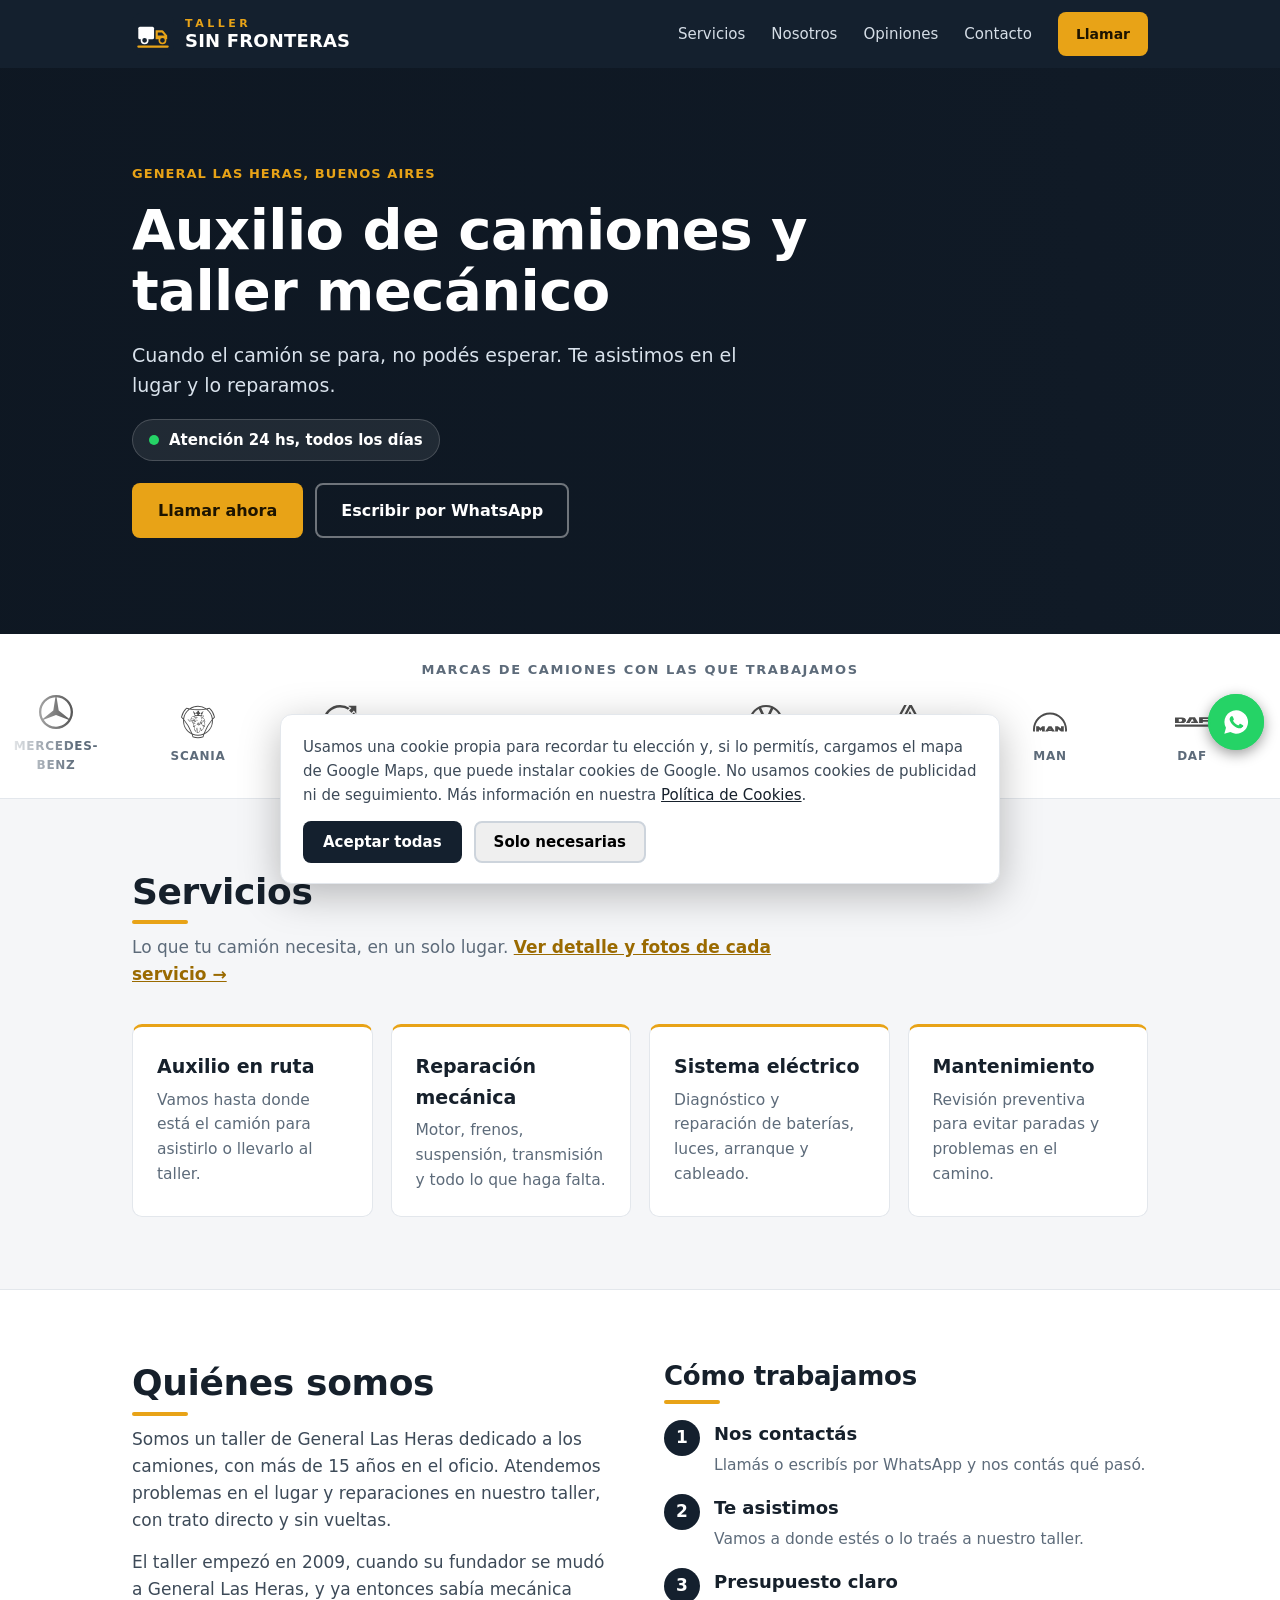
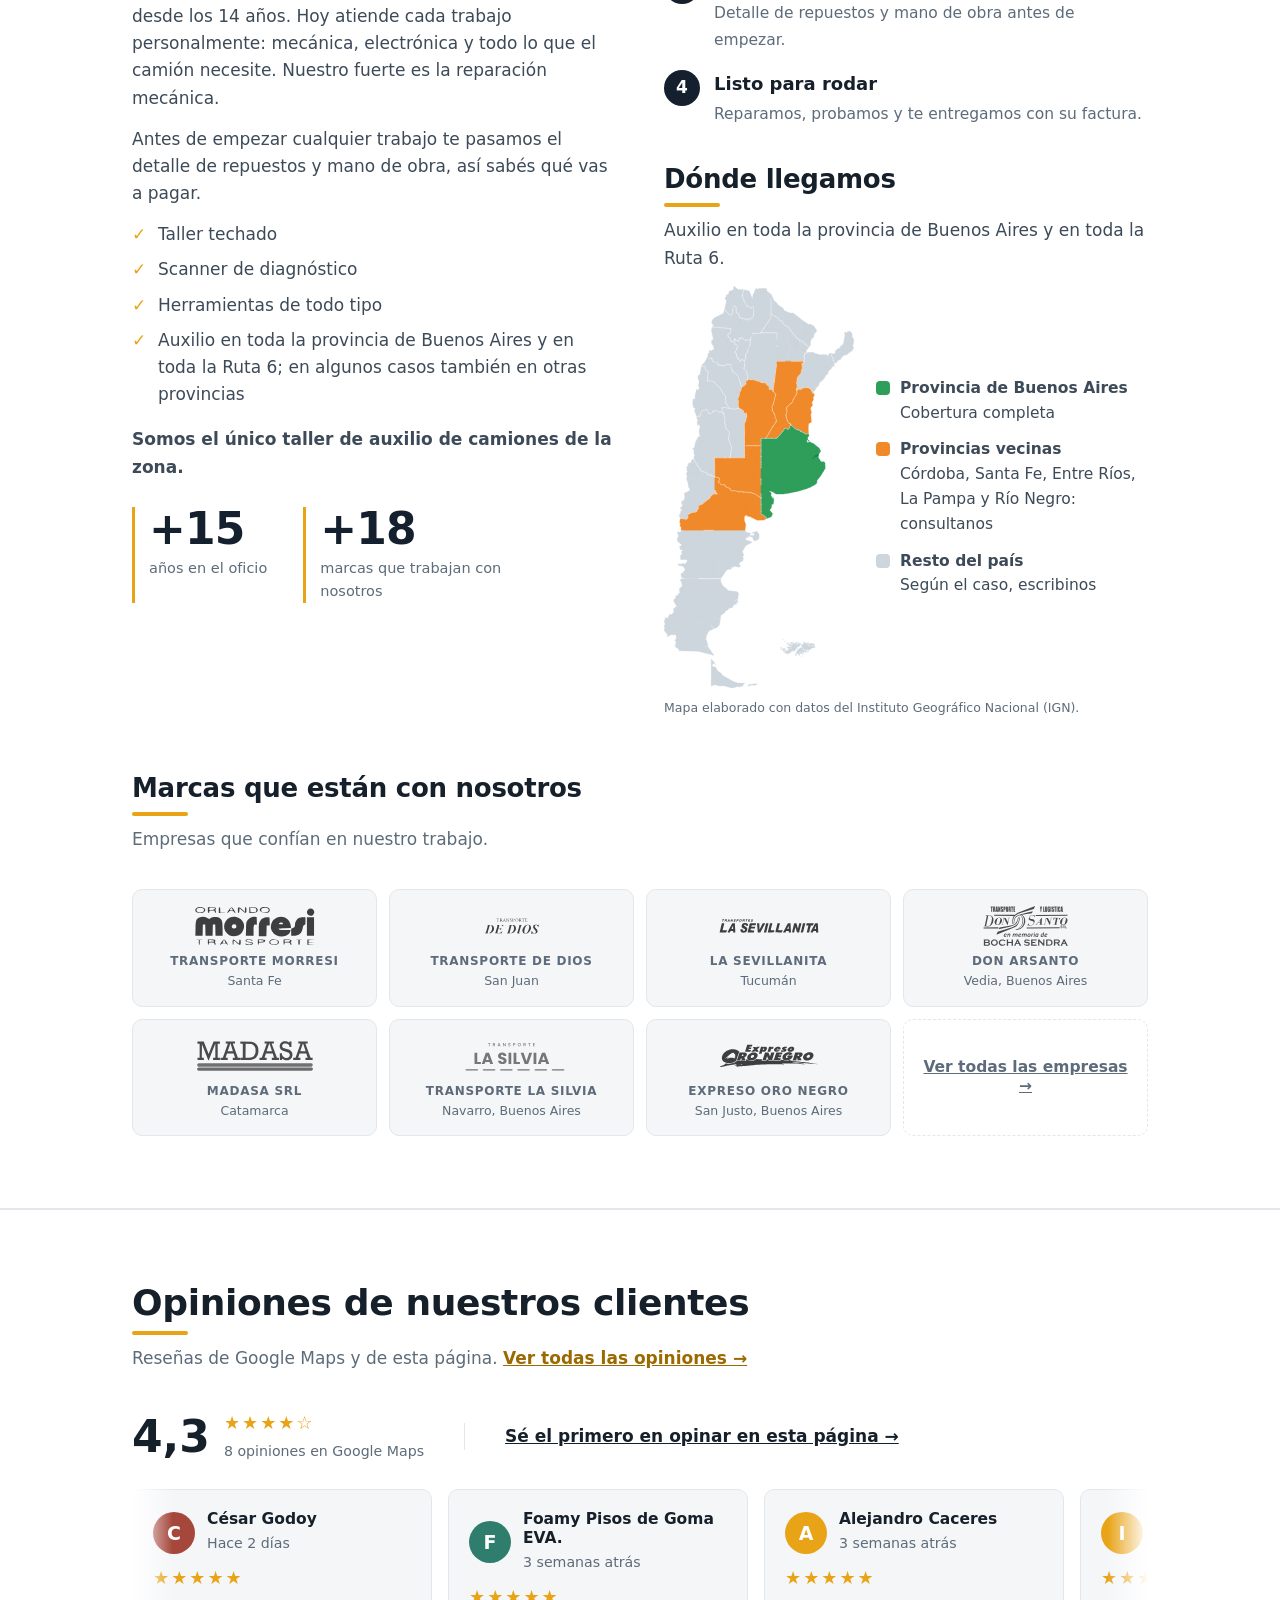
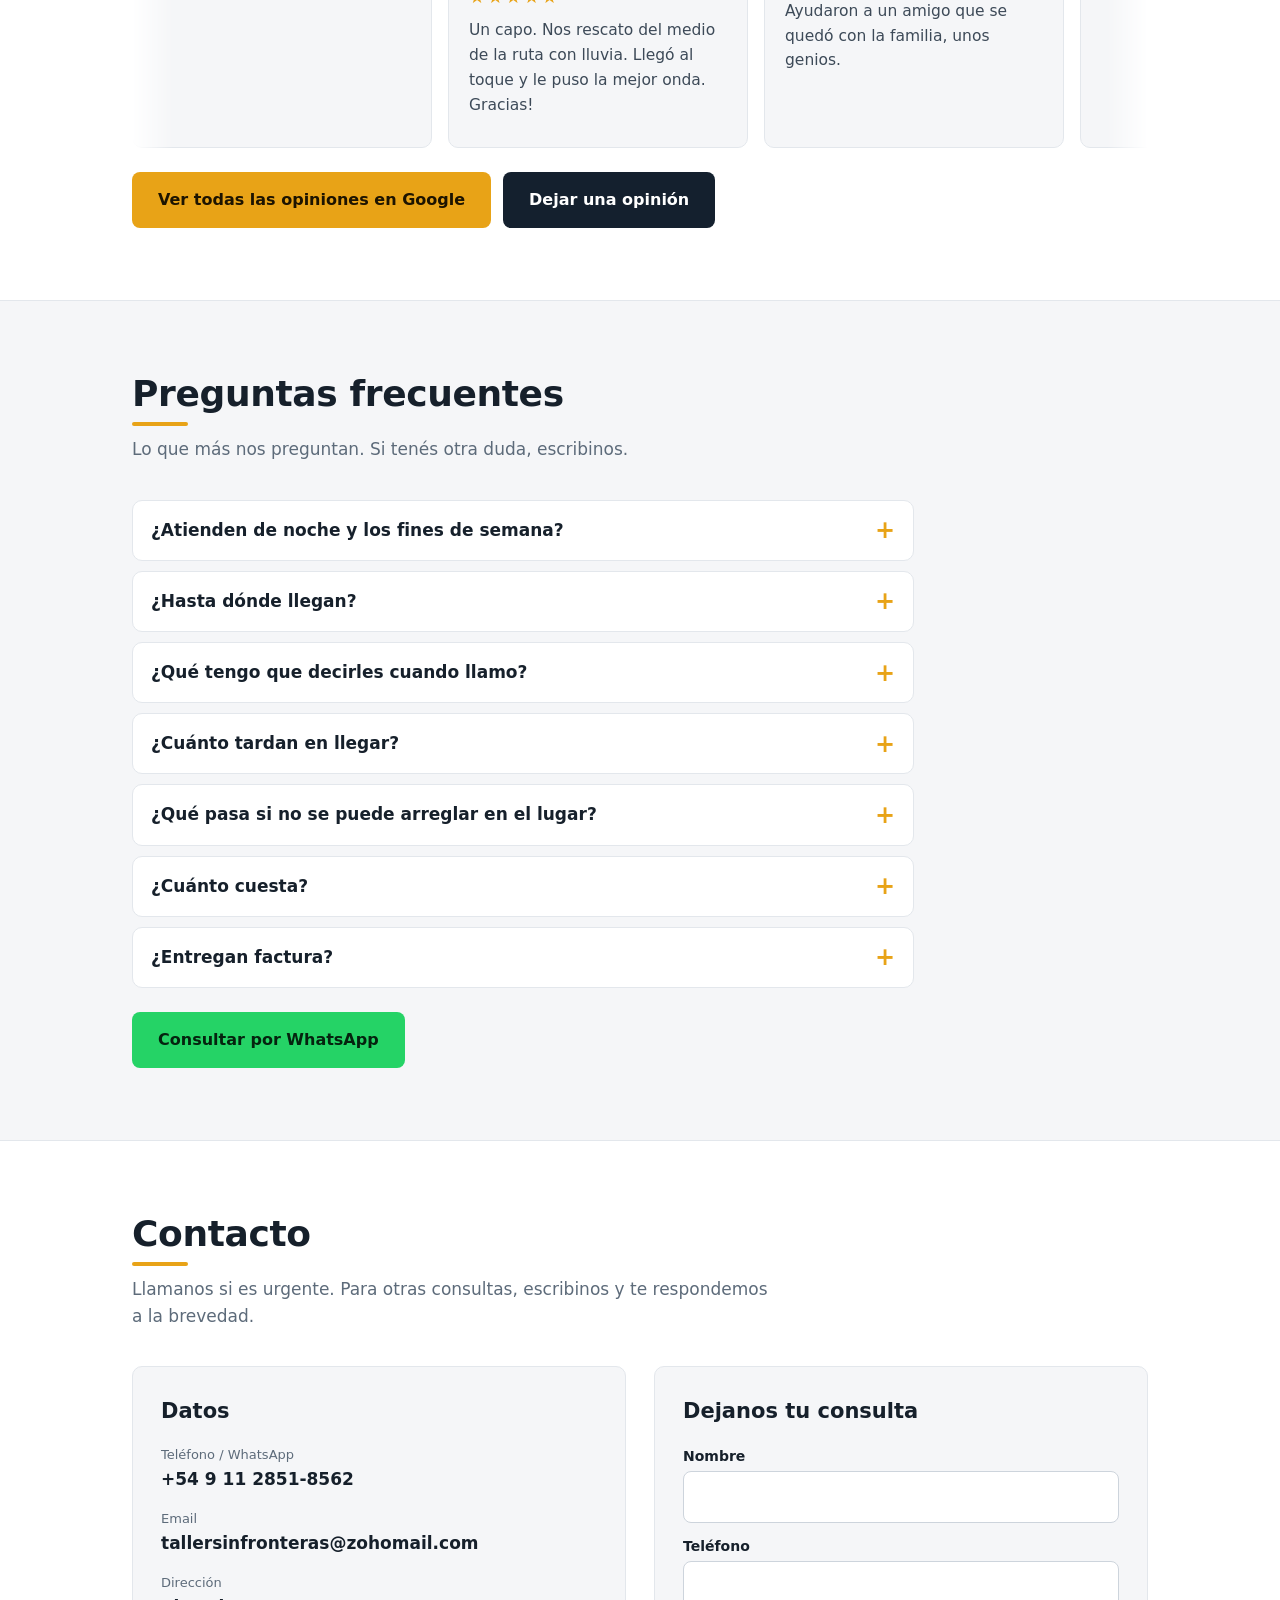
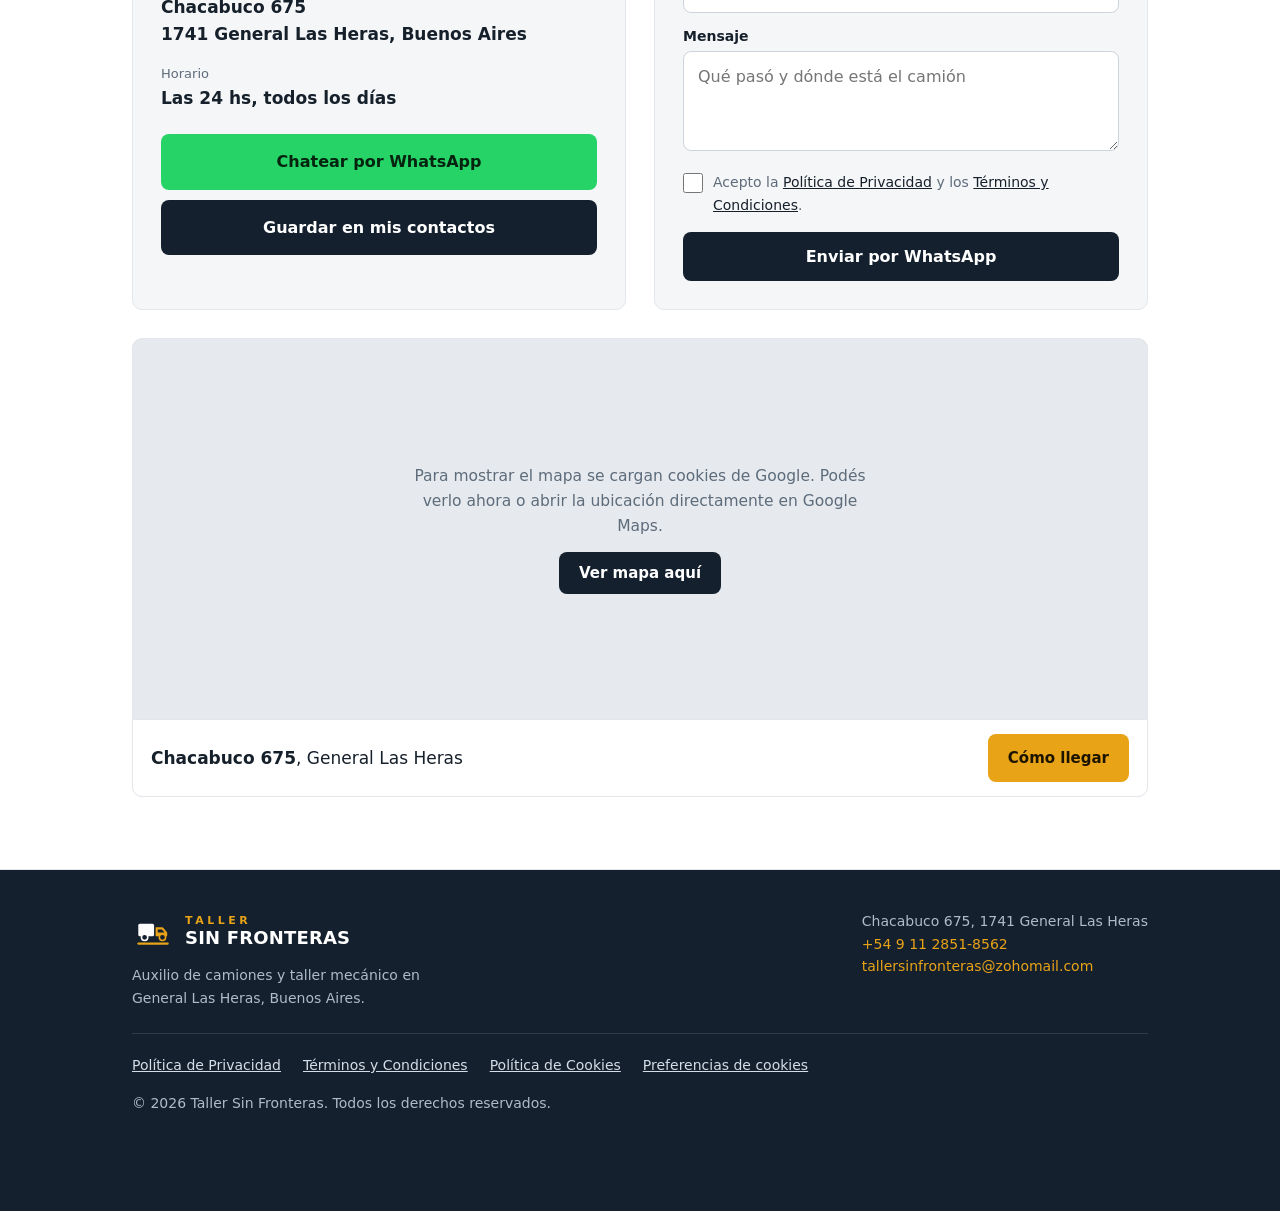
==== commit 693e067a: "QR con logo, preguntas frecuentes y botón Guardar en contactos Co-Authored-By: Claude Sonnet 5.5 <no" ====
--- a/index.html
+++ b/index.html
@@ -24,6 +24,7 @@
 <meta name="twitter:description" content="Auxilio en ruta y taller mecánico para camiones en General Las Heras. Atención 24 hs, todos los días. Llamanos al +54 9 11 2851-8562.">
 <meta name="twitter:image" content="https://tallersinfronteras.github.io/TalllerSinFronteras/recursos/tarjeta.png">
 <link rel="icon" type="image/svg+xml" href="data:image/svg+xml,%3Csvg xmlns='http://www.w3.org/2000/svg' viewBox='0 0 80 80'%3E%3Crect width='80' height='80' rx='18' fill='%2314202e'/%3E%3Crect x='12' y='26' width='30' height='24' rx='3' fill='%23fff'/%3E%3Cpath d='M45 33h12.5a3 3 0 0 1 2.4 1.2L67 43v7H45z' fill='%23e8a317'/%3E%3Cpath d='M49 37h8l5 6H49z' fill='%2314202e'/%3E%3Ccircle cx='24' cy='52' r='6' fill='%2314202e' stroke='%23fff' stroke-width='3'/%3E%3Ccircle cx='58' cy='52' r='6' fill='%2314202e' stroke='%23e8a317' stroke-width='3'/%3E%3Crect x='10' y='62' width='60' height='4' rx='2' fill='%23e8a317'/%3E%3C/svg%3E">
+<script type="application/ld+json">{"@context": "https://schema.org", "@type": "FAQPage", "mainEntity": [{"@type": "Question", "name": "¿Atienden de noche y los fines de semana?", "acceptedAnswer": {"@type": "Answer", "text": "Sí. Atendemos las 24 horas, todos los días del año. Si el camión se para de madrugada o un domingo, llamanos o escribinos por WhatsApp."}}, {"@type": "Question", "name": "¿Hasta dónde llegan?", "acceptedAnswer": {"@type": "Answer", "text": "Hacemos auxilio en toda la provincia de Buenos Aires y en toda la Ruta 6. En algunos casos también vamos a otras provincias: consultanos y te decimos."}}, {"@type": "Question", "name": "¿Qué tengo que decirles cuando llamo?", "acceptedAnswer": {"@type": "Answer", "text": "Tres cosas: dónde estás (lo más exacto posible), qué camión es (marca y modelo) y qué le pasa o qué falla tiene. Así vamos preparados y con los repuestos justos."}}, {"@type": "Question", "name": "¿Cuánto tardan en llegar?", "acceptedAnswer": {"@type": "Answer", "text": "Depende de dónde estés. Llamanos o escribinos y te decimos el tiempo estimado en el momento."}}, {"@type": "Question", "name": "¿Qué pasa si no se puede arreglar en el lugar?", "acceptedAnswer": {"@type": "Answer", "text": "Si se puede resolver ahí mismo, lo hacemos en el momento. Si es más grave, trasladamos el camión a nuestro taller de General Las Heras para repararlo."}}, {"@type": "Question", "name": "¿Cuánto cuesta?", "acceptedAnswer": {"@type": "Answer", "text": "Depende de la falla y del trabajo. Antes de empezar te pasamos el detalle de repuestos y mano de obra, así sabés qué vas a pagar."}}, {"@type": "Question", "name": "¿Entregan factura?", "acceptedAnswer": {"@type": "Answer", "text": "Sí. Reparamos, probamos el camión y te lo entregamos con su factura."}}]}</script>
 <script type="application/ld+json">
 {
  "@context":"https://schema.org",
@@ -140,6 +141,15 @@
 .cob li:before{content:none}
 .cob i{flex:none;width:14px;height:14px;border-radius:4px;margin-top:5px}
 @media(max-width:480px){.cob .mp{grid-template-columns:1fr 1fr;gap:14px}}
+.faq{display:grid;gap:10px;max-width:46em}
+.faq details{background:var(--card);border:1px solid var(--line);border-radius:10px}
+.faq summary{cursor:pointer;list-style:none;padding:16px 48px 16px 18px;font-weight:700;font-size:17px;position:relative;color:var(--ink)}
+.faq summary::-webkit-details-marker{display:none}
+.faq summary:after{content:"+";position:absolute;right:18px;top:50%;transform:translateY(-50%);font-size:24px;font-weight:700;color:var(--acc);transition:transform .2s}
+.faq details[open] summary:after{content:"\2212"}
+.faq summary:focus-visible{outline:3px solid var(--acc);outline-offset:2px;border-radius:10px}
+.faq details[open]{border-color:var(--acc)}
+.faq details p{padding:0 18px 18px;color:#3d4a58;margin:0}
 .feat{list-style:none;display:grid;gap:8px;margin:6px 0 18px}
 .feat li{padding-left:26px;position:relative;color:#3d4a58}
 .feat li:before{content:"✓";position:absolute;left:0;color:var(--acc);font-weight:900}
@@ -407,6 +417,25 @@
  </div>
 </section>
 
+<section id="preguntas">
+ <div class="wrap">
+  <h2>Preguntas frecuentes</h2>
+  <p class="sub">Lo que más nos preguntan. Si tenés otra duda, escribinos.</p>
+  <div class="faq">
+   <details><summary>¿Atienden de noche y los fines de semana?</summary><p>Sí. Atendemos las 24 horas, todos los días del año. Si el camión se para de madrugada o un domingo, llamanos o escribinos por WhatsApp.</p></details>
+   <details><summary>¿Hasta dónde llegan?</summary><p>Hacemos auxilio en toda la provincia de Buenos Aires y en toda la Ruta 6. En algunos casos también vamos a otras provincias: consultanos y te decimos.</p></details>
+   <details><summary>¿Qué tengo que decirles cuando llamo?</summary><p>Tres cosas: dónde estás (lo más exacto posible), qué camión es (marca y modelo) y qué le pasa o qué falla tiene. Así vamos preparados y con los repuestos justos.</p></details>
+   <details><summary>¿Cuánto tardan en llegar?</summary><p>Depende de dónde estés. Llamanos o escribinos y te decimos el tiempo estimado en el momento.</p></details>
+   <details><summary>¿Qué pasa si no se puede arreglar en el lugar?</summary><p>Si se puede resolver ahí mismo, lo hacemos en el momento. Si es más grave, trasladamos el camión a nuestro taller de General Las Heras para repararlo.</p></details>
+   <details><summary>¿Cuánto cuesta?</summary><p>Depende de la falla y del trabajo. Antes de empezar te pasamos el detalle de repuestos y mano de obra, así sabés qué vas a pagar.</p></details>
+   <details><summary>¿Entregan factura?</summary><p>Sí. Reparamos, probamos el camión y te lo entregamos con su factura.</p></details>
+  </div>
+  <div class="row" style="margin-top:24px">
+   <a class="btn btn-wa" href="https://wa.me/5491128518562?text=Hola%2C%20tengo%20una%20consulta" target="_blank" rel="noopener">Consultar por WhatsApp</a>
+  </div>
+ </div>
+</section>
+
 <section id="contacto" class="alt">
  <div class="wrap">
   <h2>Contacto</h2>
@@ -421,6 +450,7 @@
      <div><small>Horario</small><b>Las 24 hs, todos los días</b></div>
     </div>
     <a class="btn btn-wa" style="width:100%" href="https://wa.me/5491128518562?text=Hola%2C%20necesito%20ayuda%20con%20un%20cami%C3%B3n" target="_blank" rel="noopener">Chatear por WhatsApp</a>
+    <a class="btn btn-dark" style="width:100%;margin-top:10px" href="recursos/taller-sin-fronteras.vcf" download="Taller Sin Fronteras.vcf">Guardar en mis contactos</a>
    </div>
    <div class="box">
     <h3>Dejanos tu consulta</h3>
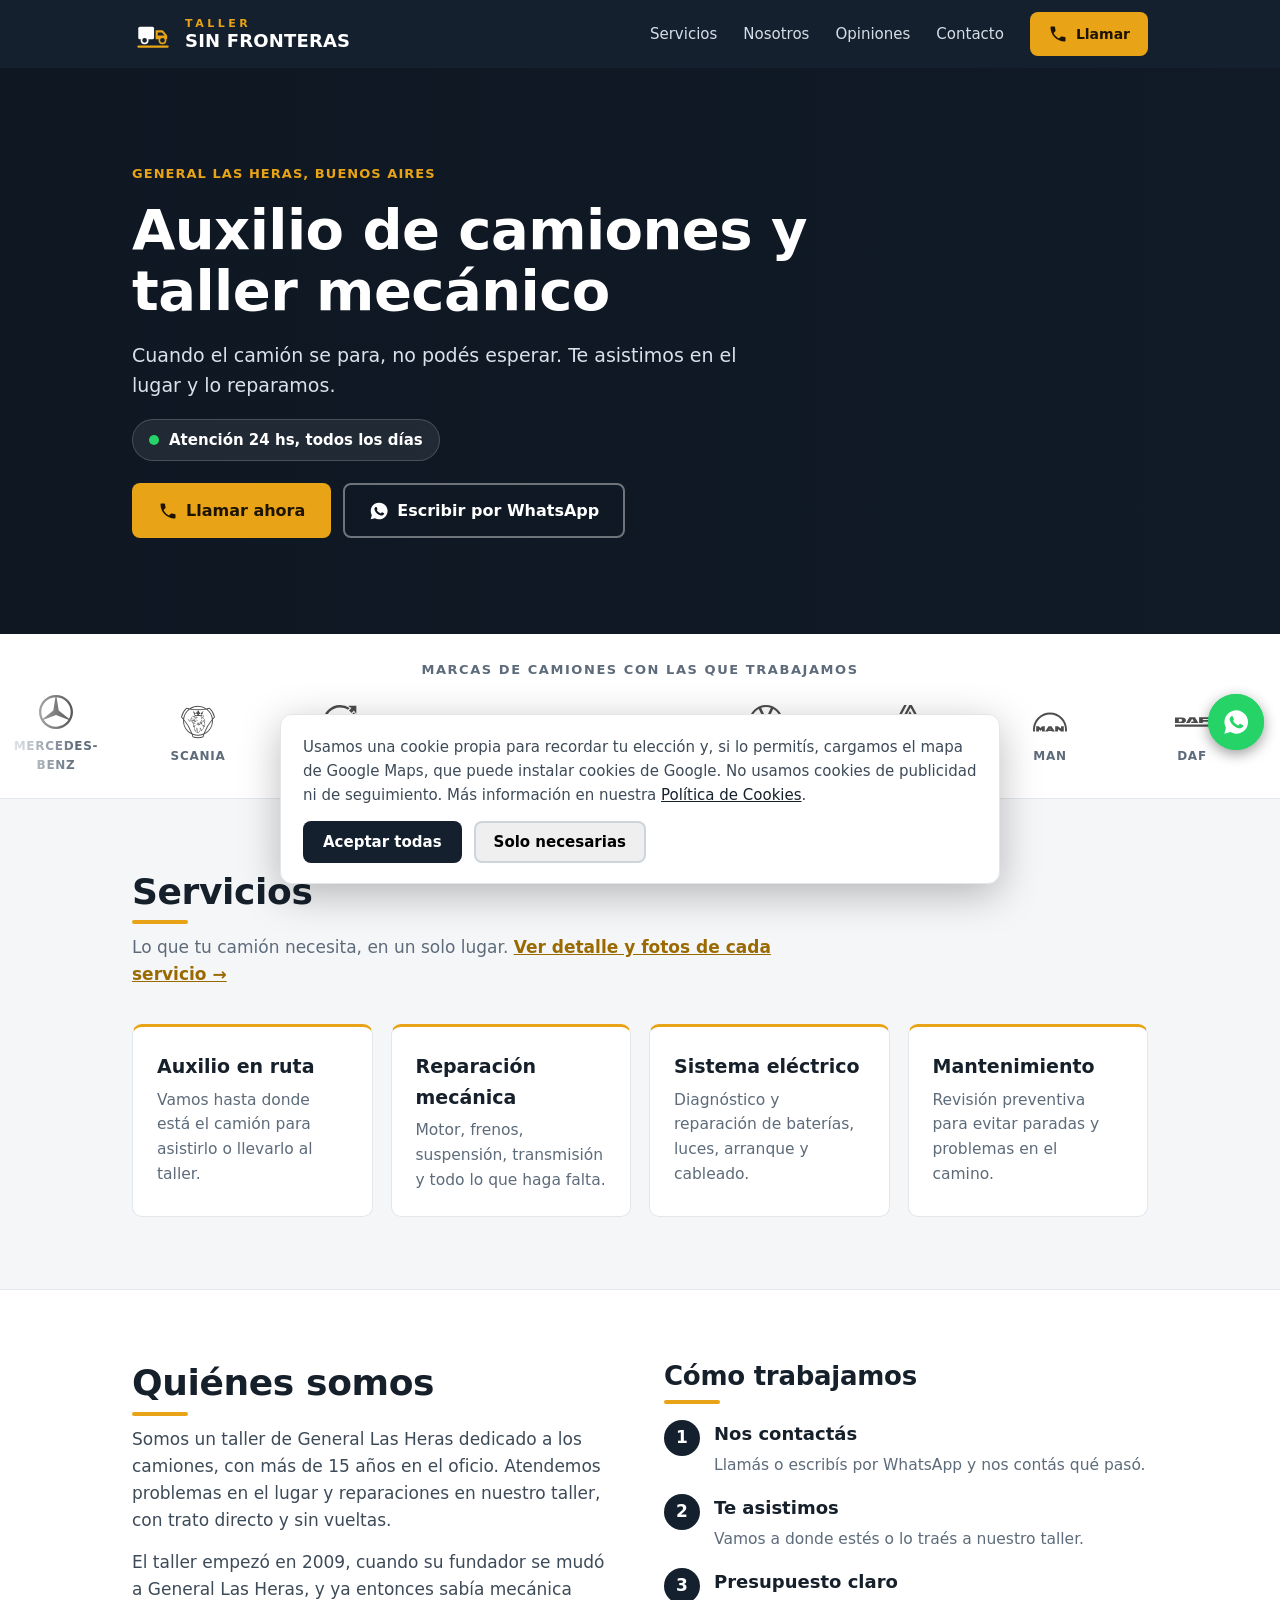
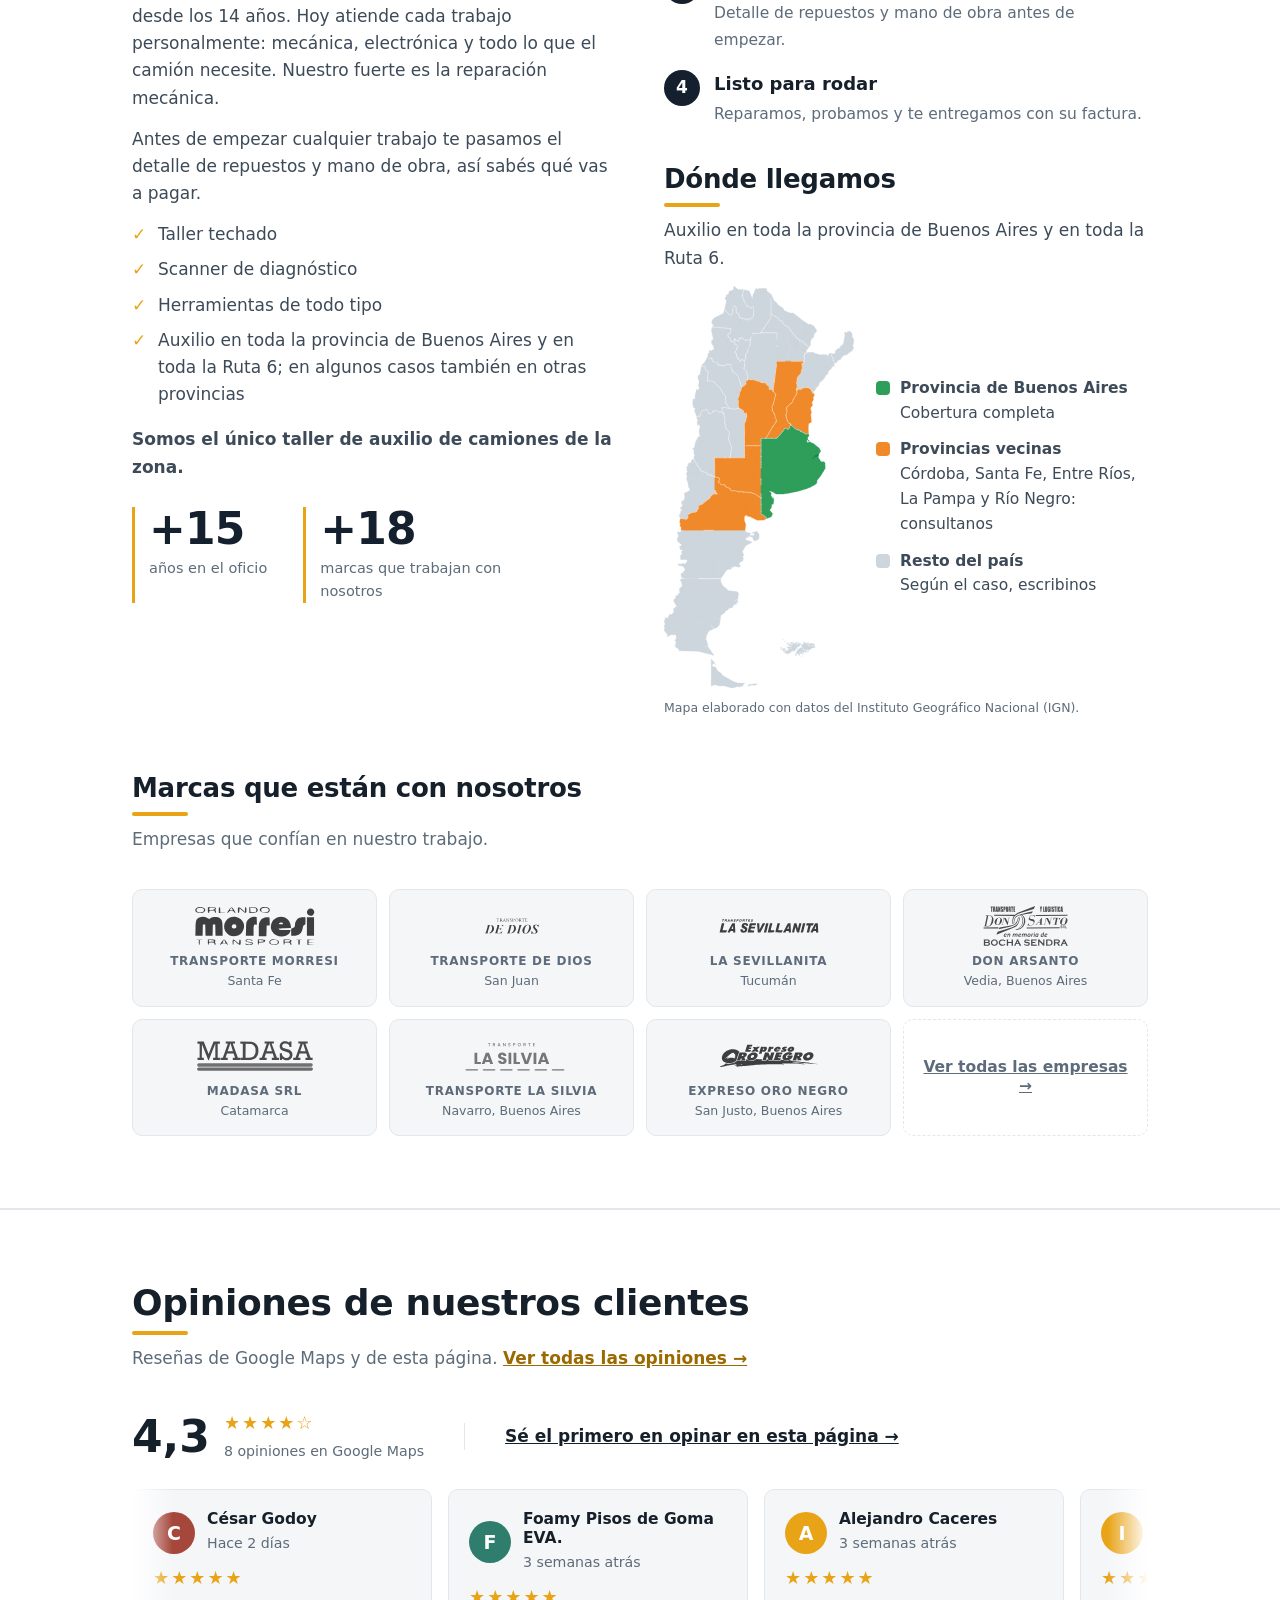
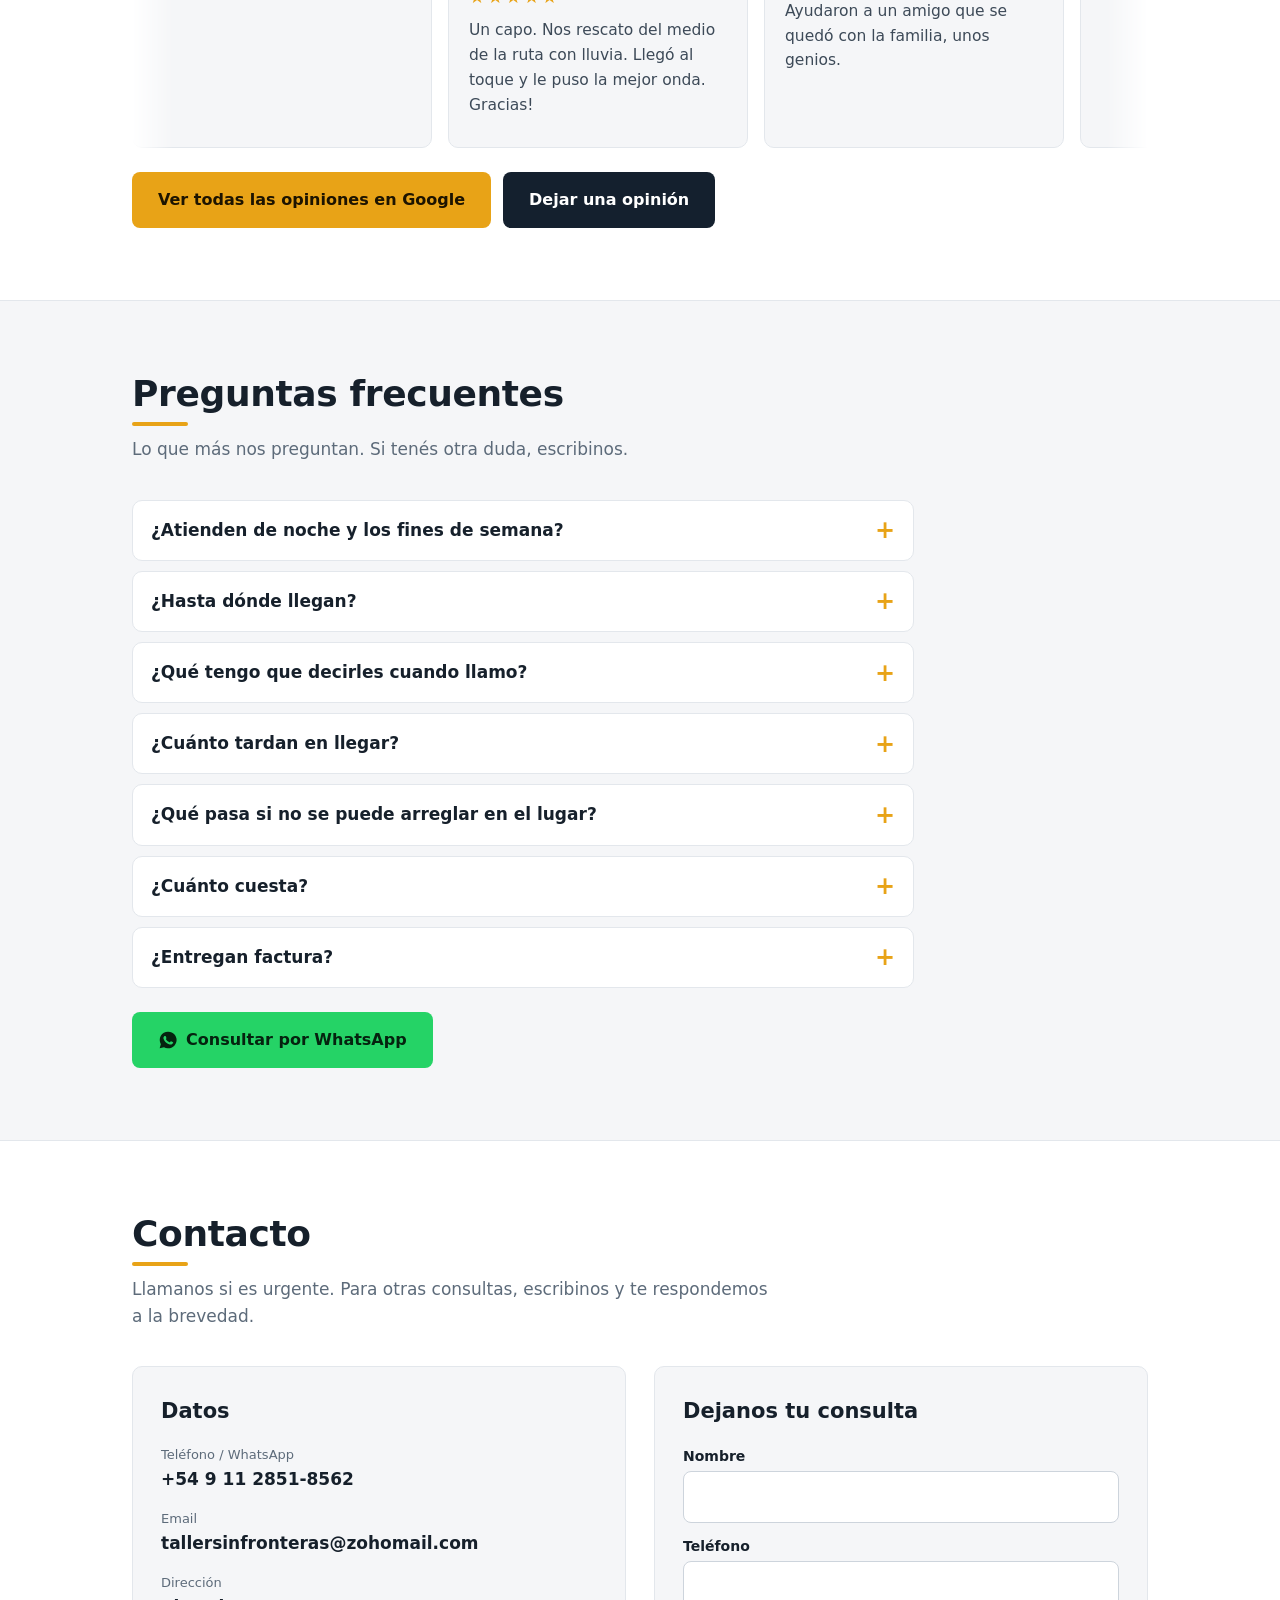
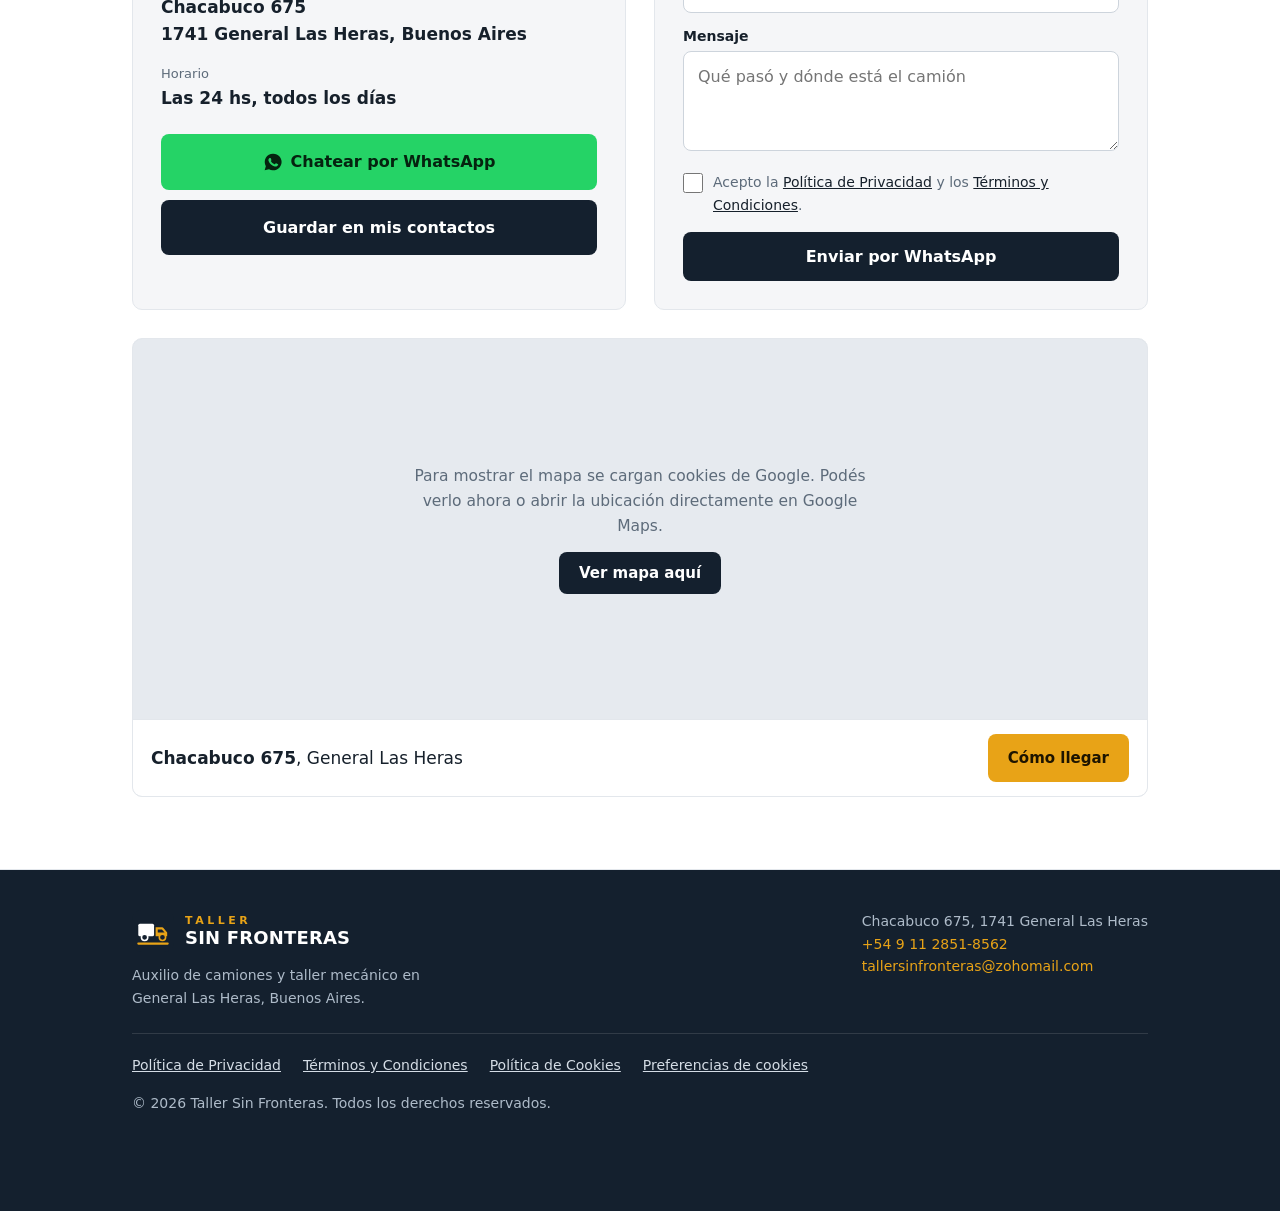
==== commit b4f1e540: "Íconos de WhatsApp y teléfono en los botones Co-Authored-By: Claude Sonnet 5.5 <noreply@anthropic.co" ====
--- a/index.html
+++ b/index.html
@@ -273,7 +273,7 @@
    <a href="#fotos" id="navfotos">Fotos</a>
    <a href="#opiniones">Opiniones</a>
    <a href="#contacto">Contacto</a>
-   <a class="btn btn-acc" href="tel:+5491128518562">Llamar</a>
+   <a class="btn btn-acc" href="tel:+5491128518562"><svg viewBox="0 0 24 24" aria-hidden="true"><path d="M6.62 10.79c1.44 2.83 3.76 5.14 6.59 6.59l2.2-2.2c.27-.27.67-.36 1.02-.24 1.12.37 2.33.57 3.57.57.55 0 1 .45 1 1V20c0 .55-.45 1-1 1-9.39 0-17-7.61-17-17 0-.55.45-1 1-1h3.5c.55 0 1 .45 1 1 0 1.25.2 2.45.57 3.57.11.35.03.74-.25 1.02l-2.2 2.2z"/></svg>Llamar</a>
   </nav>
  </div>
 </header>
@@ -286,8 +286,8 @@
   <p>Cuando el camión se para, no podés esperar. Te asistimos en el lugar y lo reparamos.</p>
   <div class="live"><i></i>Atención 24 hs, todos los días</div>
   <div class="row">
-   <a class="btn btn-acc" href="tel:+5491128518562">Llamar ahora</a>
-   <a class="btn btn-line" href="https://wa.me/5491128518562?text=Hola%2C%20necesito%20ayuda%20con%20un%20cami%C3%B3n" target="_blank" rel="noopener">Escribir por WhatsApp</a>
+   <a class="btn btn-acc" href="tel:+5491128518562"><svg viewBox="0 0 24 24" aria-hidden="true"><path d="M6.62 10.79c1.44 2.83 3.76 5.14 6.59 6.59l2.2-2.2c.27-.27.67-.36 1.02-.24 1.12.37 2.33.57 3.57.57.55 0 1 .45 1 1V20c0 .55-.45 1-1 1-9.39 0-17-7.61-17-17 0-.55.45-1 1-1h3.5c.55 0 1 .45 1 1 0 1.25.2 2.45.57 3.57.11.35.03.74-.25 1.02l-2.2 2.2z"/></svg>Llamar ahora</a>
+   <a class="btn btn-line" href="https://wa.me/5491128518562?text=Hola%2C%20necesito%20ayuda%20con%20un%20cami%C3%B3n" target="_blank" rel="noopener"><svg viewBox="0 0 24 24" aria-hidden="true"><path d="M12 2a10 10 0 0 0-8.6 15L2 22l5.2-1.4A10 10 0 1 0 12 2zm5.4 14.2c-.2.6-1.3 1.2-1.8 1.2-.5.1-1 .2-3.3-.7-2.8-1.2-4.6-4-4.7-4.2-.1-.2-1.1-1.5-1.1-2.8s.7-2 1-2.3c.2-.3.5-.3.7-.3h.5c.2 0 .4 0 .6.5l.8 1.9c.1.2.1.4 0 .5l-.4.6c-.1.2-.3.3-.1.6.2.3.8 1.3 1.7 2.1 1.2 1 2.1 1.3 2.4 1.5.3.1.5.1.6-.1l.8-1c.2-.2.4-.2.6-.1l1.9.9c.3.1.4.2.5.3.1.2.1.8-.1 1.4z"/></svg>Escribir por WhatsApp</a>
   </div>
  </div>
 </div>
@@ -431,7 +431,7 @@
    <details><summary>¿Entregan factura?</summary><p>Sí. Reparamos, probamos el camión y te lo entregamos con su factura.</p></details>
   </div>
   <div class="row" style="margin-top:24px">
-   <a class="btn btn-wa" href="https://wa.me/5491128518562?text=Hola%2C%20tengo%20una%20consulta" target="_blank" rel="noopener">Consultar por WhatsApp</a>
+   <a class="btn btn-wa" href="https://wa.me/5491128518562?text=Hola%2C%20tengo%20una%20consulta" target="_blank" rel="noopener"><svg viewBox="0 0 24 24" aria-hidden="true"><path d="M12 2a10 10 0 0 0-8.6 15L2 22l5.2-1.4A10 10 0 1 0 12 2zm5.4 14.2c-.2.6-1.3 1.2-1.8 1.2-.5.1-1 .2-3.3-.7-2.8-1.2-4.6-4-4.7-4.2-.1-.2-1.1-1.5-1.1-2.8s.7-2 1-2.3c.2-.3.5-.3.7-.3h.5c.2 0 .4 0 .6.5l.8 1.9c.1.2.1.4 0 .5l-.4.6c-.1.2-.3.3-.1.6.2.3.8 1.3 1.7 2.1 1.2 1 2.1 1.3 2.4 1.5.3.1.5.1.6-.1l.8-1c.2-.2.4-.2.6-.1l1.9.9c.3.1.4.2.5.3.1.2.1.8-.1 1.4z"/></svg>Consultar por WhatsApp</a>
   </div>
  </div>
 </section>
@@ -449,7 +449,7 @@
      <div><small>Dirección</small><b>Chacabuco 675<br>1741 General Las Heras, Buenos Aires</b></div>
      <div><small>Horario</small><b>Las 24 hs, todos los días</b></div>
     </div>
-    <a class="btn btn-wa" style="width:100%" href="https://wa.me/5491128518562?text=Hola%2C%20necesito%20ayuda%20con%20un%20cami%C3%B3n" target="_blank" rel="noopener">Chatear por WhatsApp</a>
+    <a class="btn btn-wa" style="width:100%" href="https://wa.me/5491128518562?text=Hola%2C%20necesito%20ayuda%20con%20un%20cami%C3%B3n" target="_blank" rel="noopener"><svg viewBox="0 0 24 24" aria-hidden="true"><path d="M12 2a10 10 0 0 0-8.6 15L2 22l5.2-1.4A10 10 0 1 0 12 2zm5.4 14.2c-.2.6-1.3 1.2-1.8 1.2-.5.1-1 .2-3.3-.7-2.8-1.2-4.6-4-4.7-4.2-.1-.2-1.1-1.5-1.1-2.8s.7-2 1-2.3c.2-.3.5-.3.7-.3h.5c.2 0 .4 0 .6.5l.8 1.9c.1.2.1.4 0 .5l-.4.6c-.1.2-.3.3-.1.6.2.3.8 1.3 1.7 2.1 1.2 1 2.1 1.3 2.4 1.5.3.1.5.1.6-.1l.8-1c.2-.2.4-.2.6-.1l1.9.9c.3.1.4.2.5.3.1.2.1.8-.1 1.4z"/></svg>Chatear por WhatsApp</a>
     <a class="btn btn-dark" style="width:100%;margin-top:10px" href="recursos/taller-sin-fronteras.vcf" download="Taller Sin Fronteras.vcf">Guardar en mis contactos</a>
    </div>
    <div class="box">
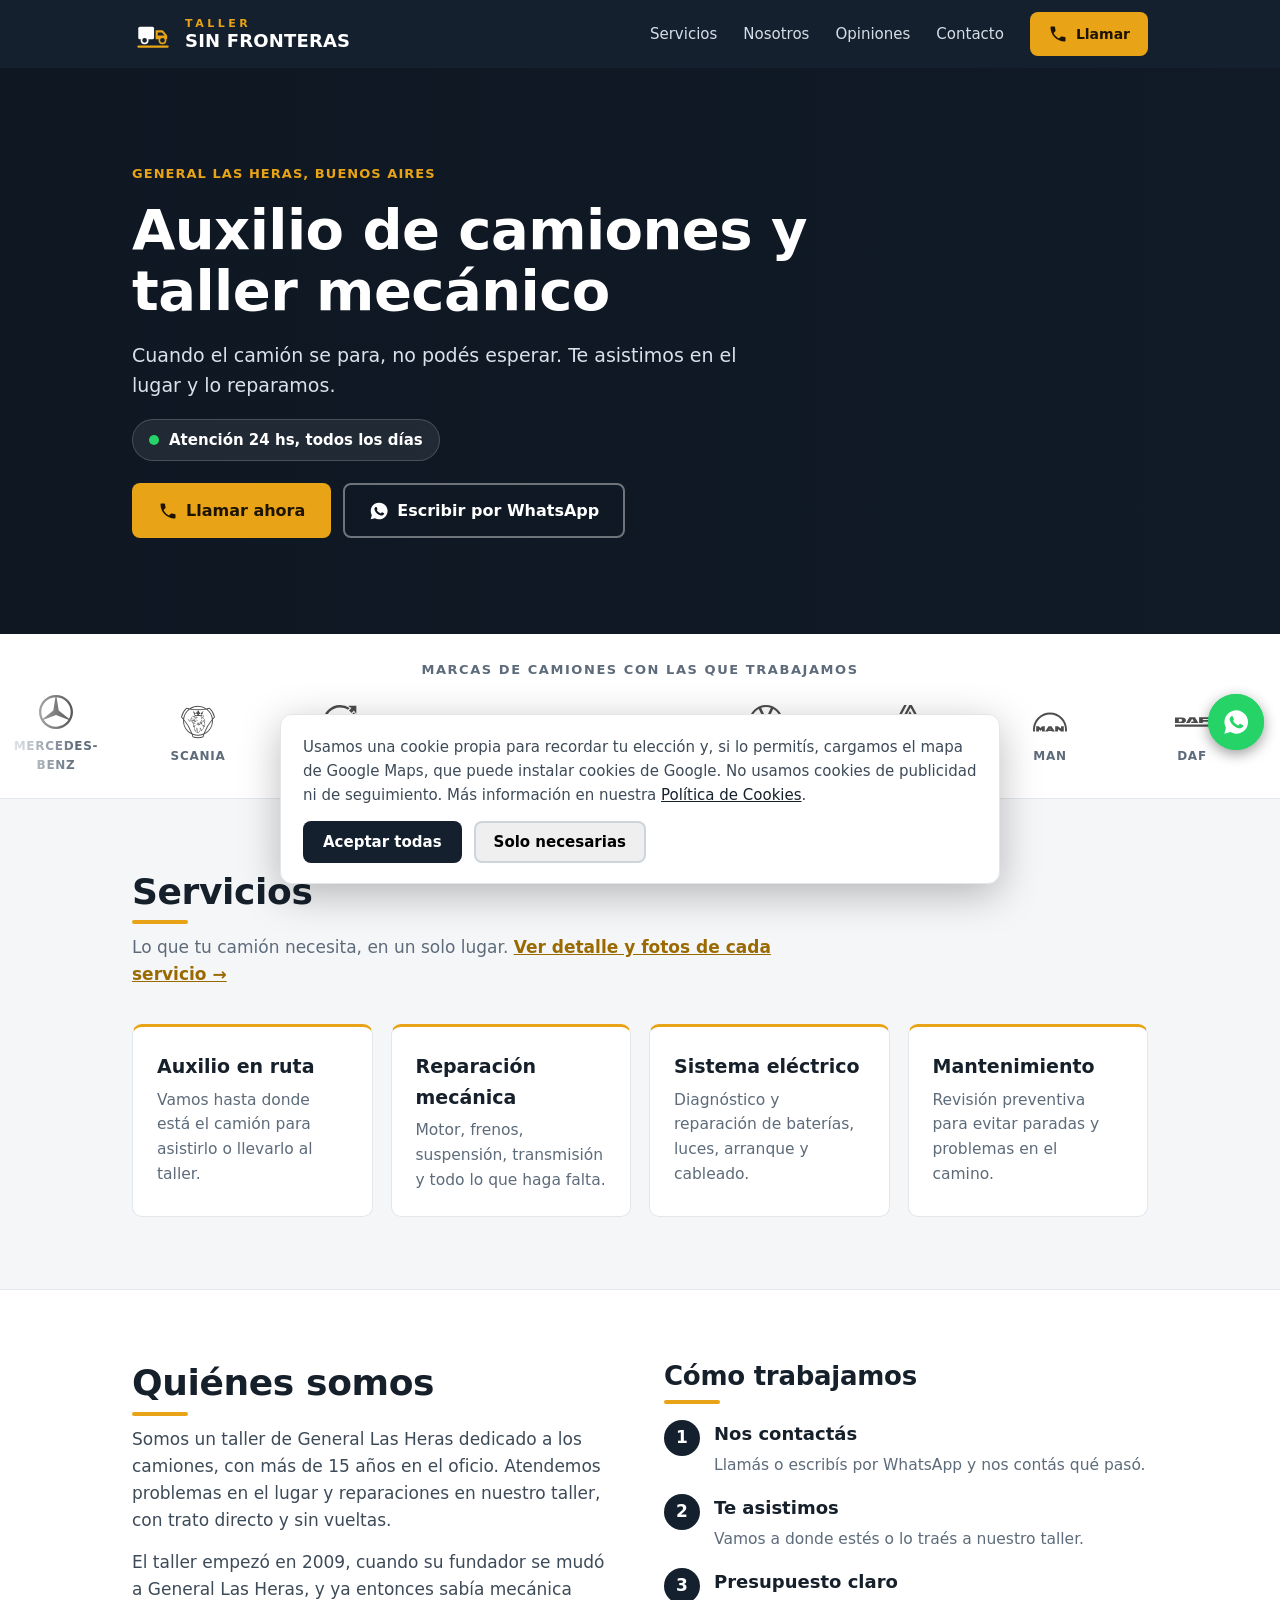
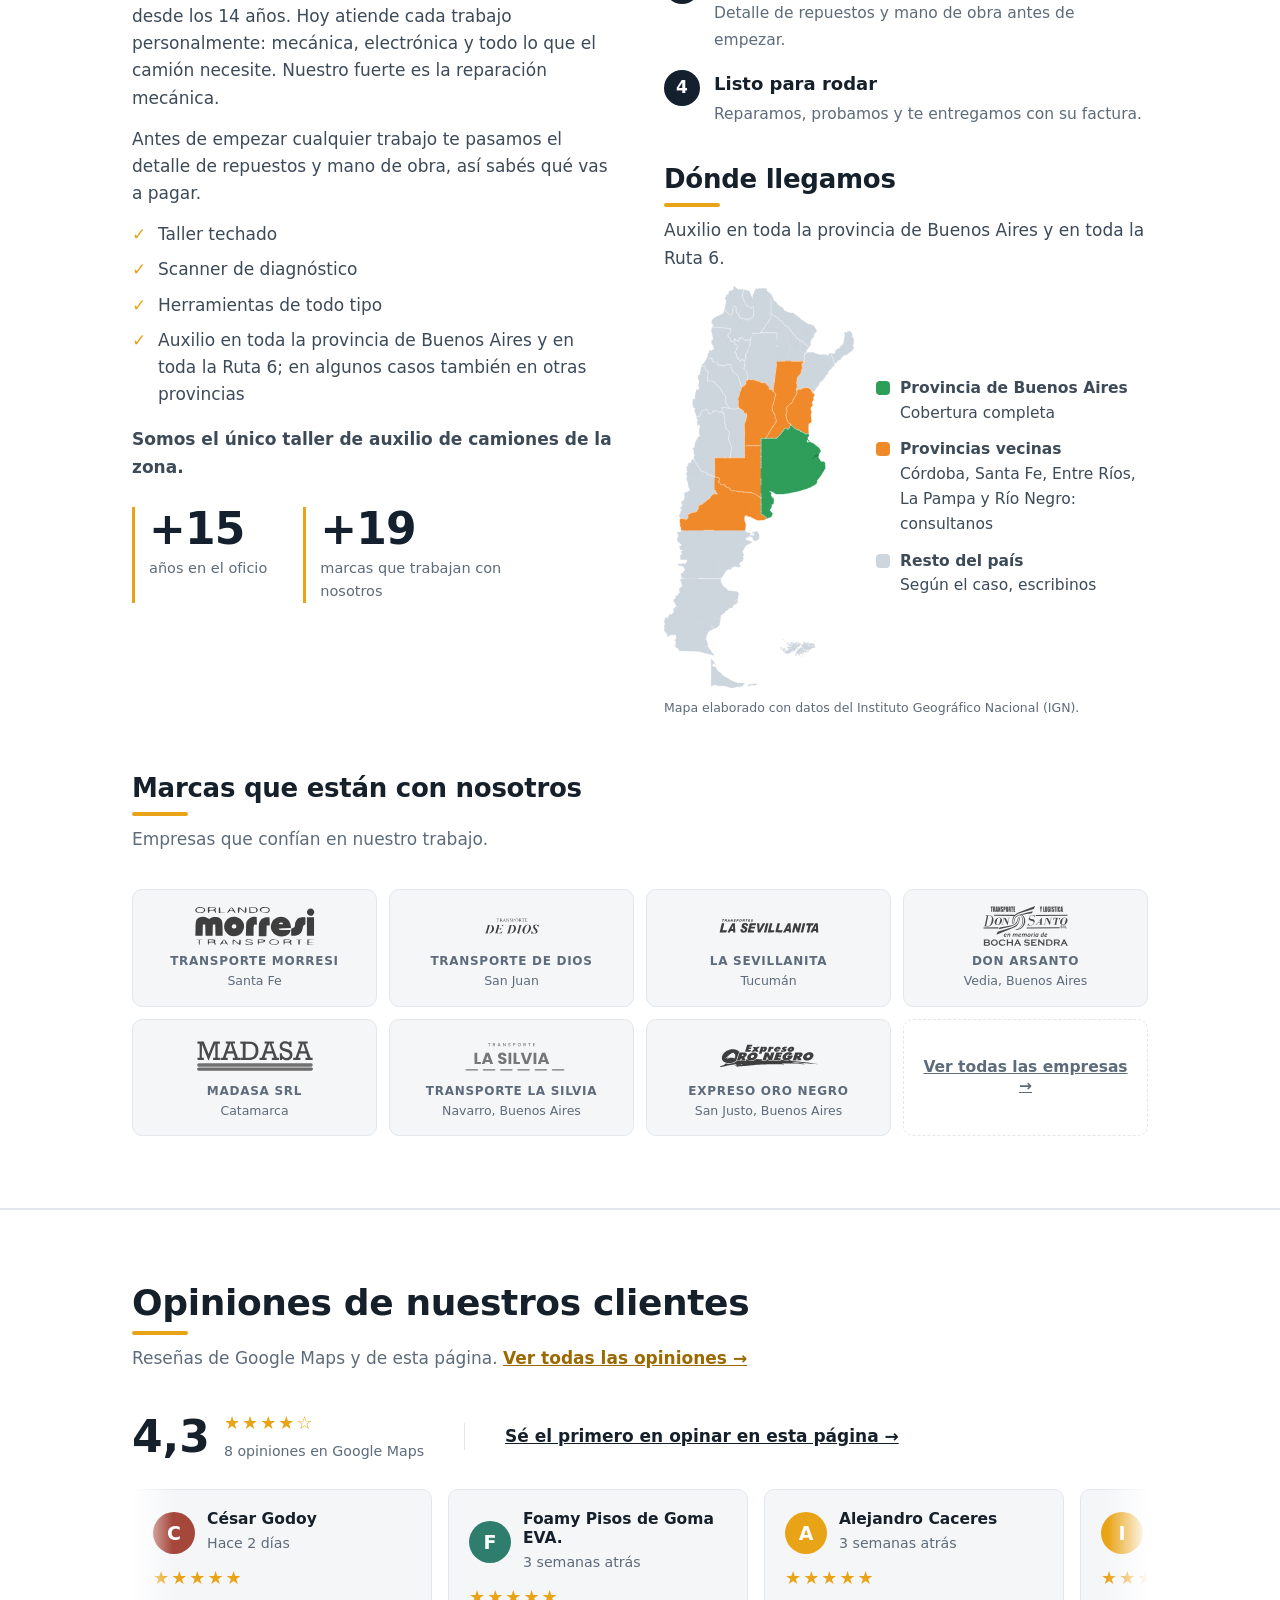
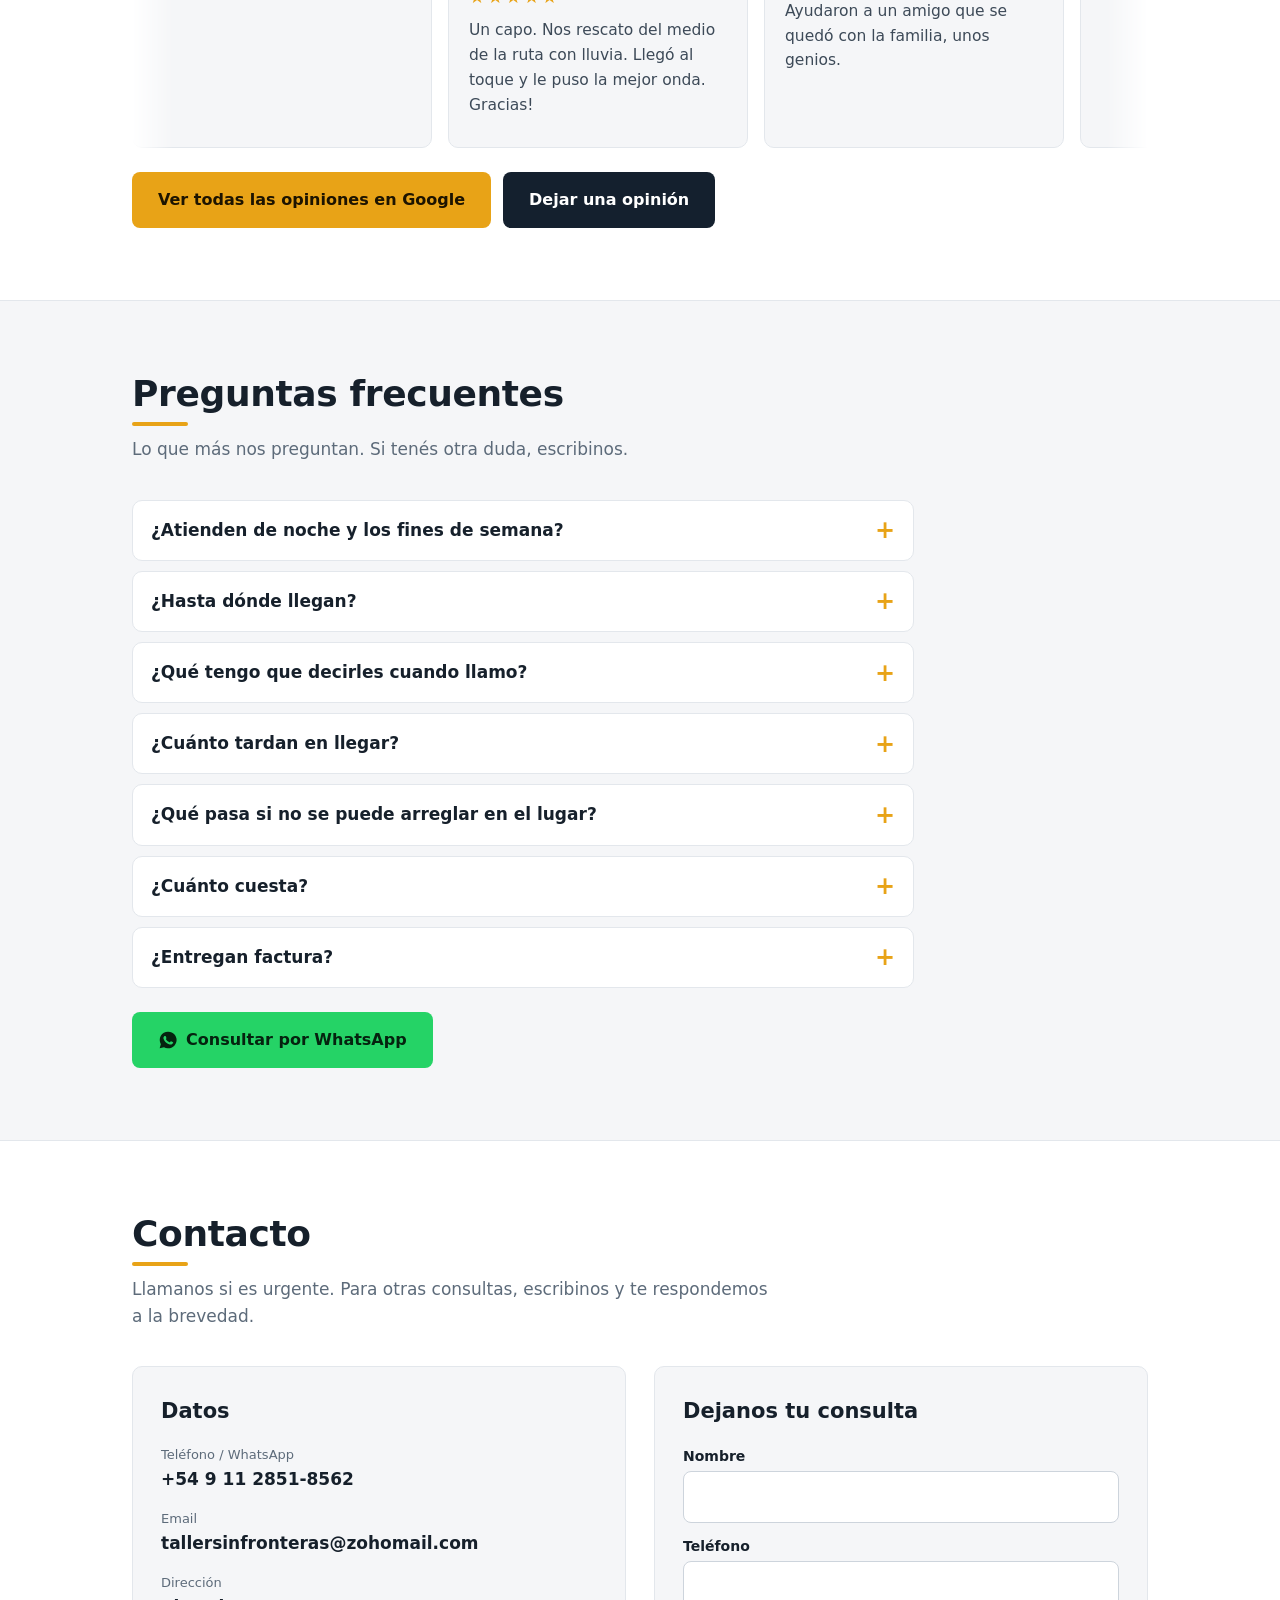
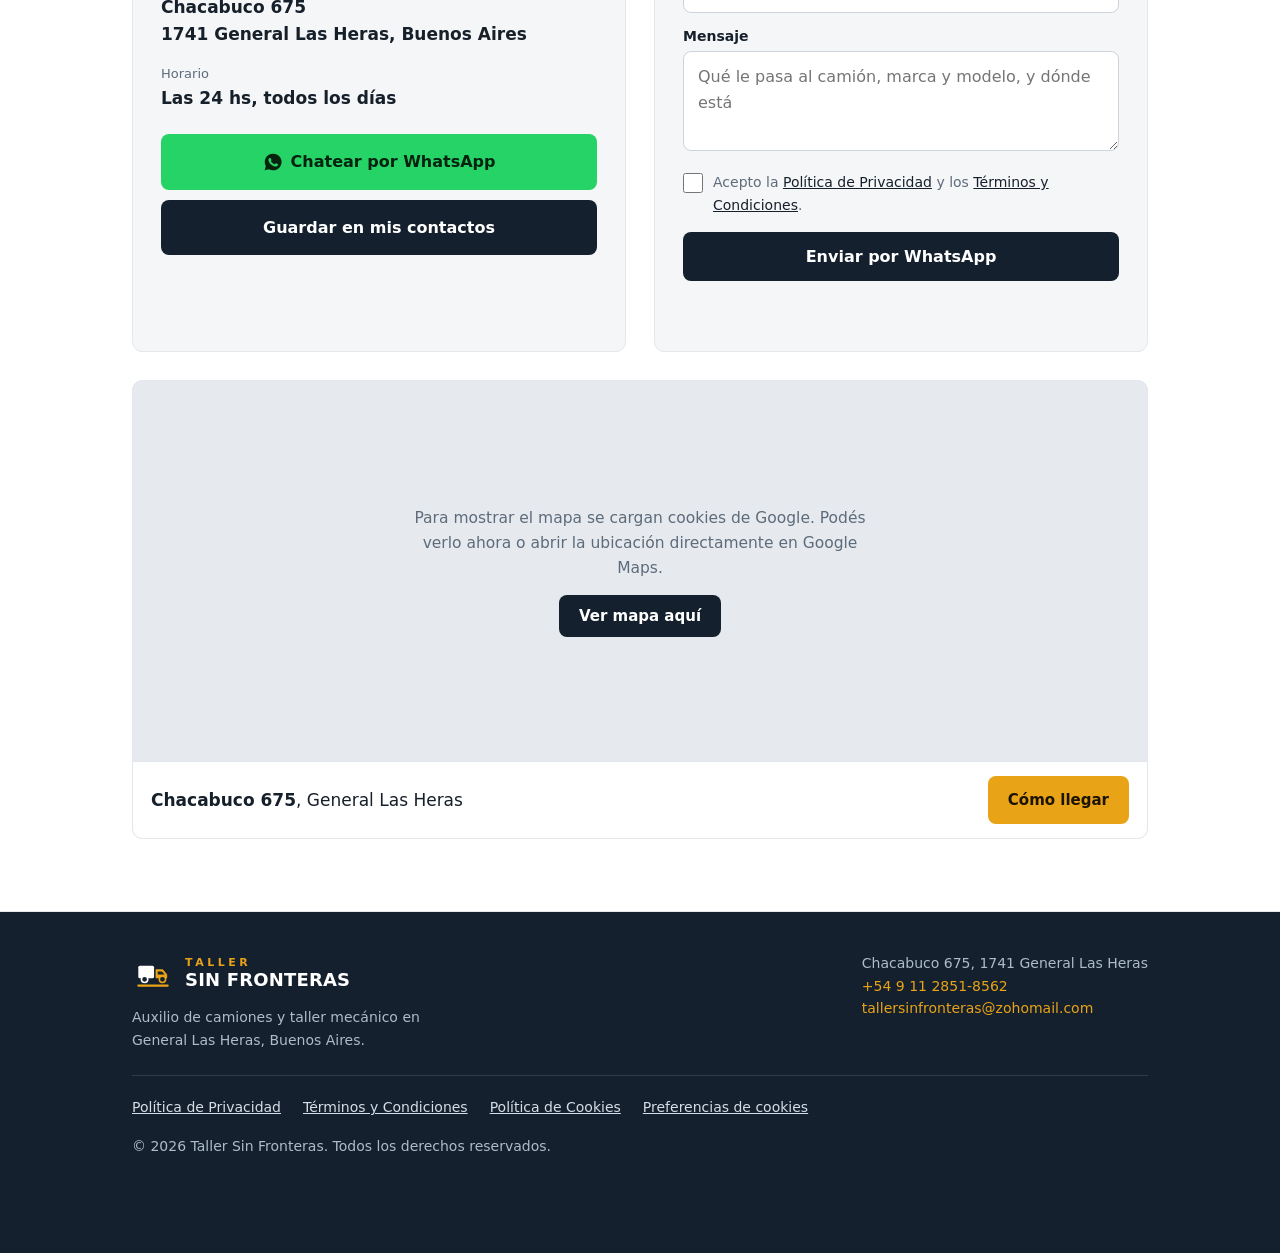
==== commit 2c03c3f2: "WhatsApp: mensajes guiados, formulario más claro y detalles del botón Co-Authored-By: Claude Sonnet " ====
--- a/index.html
+++ b/index.html
@@ -53,6 +53,15 @@
 .btn-line{border-color:#ffffff66;color:#fff}
 .btn-line:hover{background:#ffffff18}
 .btn-wa{background:var(--wa);color:#05230f}
+.btn-wa:hover{background:#2bd367}
+.btn:active{transform:translateY(1px)}
+.btn:focus-visible,.wa:focus-visible{outline:3px solid #fff;outline-offset:2px;box-shadow:0 0 0 6px #14202e}
+.wa{transition:transform .15s}
+.wa:hover{transform:scale(1.06)}
+.wa:active{transform:scale(.97)}
+@media(hover:hover) and (min-width:760px){
+.wa:before{content:attr(data-t);position:absolute;right:68px;top:50%;transform:translateY(-50%) translateX(6px);background:#14202e;color:#fff;font-size:14px;font-weight:700;padding:7px 12px;border-radius:8px;white-space:nowrap;opacity:0;pointer-events:none;transition:opacity .15s,transform .15s}
+.wa:hover:before,.wa:focus-visible:before{opacity:1;transform:translateY(-50%)}}
 .btn-dark{background:var(--dark);color:#fff}
 .btn-sm{padding:10px 18px;font-size:15px}
 
@@ -287,7 +296,7 @@
   <div class="live"><i></i>Atención 24 hs, todos los días</div>
   <div class="row">
    <a class="btn btn-acc" href="tel:+5491128518562"><svg viewBox="0 0 24 24" aria-hidden="true"><path d="M6.62 10.79c1.44 2.83 3.76 5.14 6.59 6.59l2.2-2.2c.27-.27.67-.36 1.02-.24 1.12.37 2.33.57 3.57.57.55 0 1 .45 1 1V20c0 .55-.45 1-1 1-9.39 0-17-7.61-17-17 0-.55.45-1 1-1h3.5c.55 0 1 .45 1 1 0 1.25.2 2.45.57 3.57.11.35.03.74-.25 1.02l-2.2 2.2z"/></svg>Llamar ahora</a>
-   <a class="btn btn-line" href="https://wa.me/5491128518562?text=Hola%2C%20necesito%20ayuda%20con%20un%20cami%C3%B3n" target="_blank" rel="noopener"><svg viewBox="0 0 24 24" aria-hidden="true"><path d="M12 2a10 10 0 0 0-8.6 15L2 22l5.2-1.4A10 10 0 1 0 12 2zm5.4 14.2c-.2.6-1.3 1.2-1.8 1.2-.5.1-1 .2-3.3-.7-2.8-1.2-4.6-4-4.7-4.2-.1-.2-1.1-1.5-1.1-2.8s.7-2 1-2.3c.2-.3.5-.3.7-.3h.5c.2 0 .4 0 .6.5l.8 1.9c.1.2.1.4 0 .5l-.4.6c-.1.2-.3.3-.1.6.2.3.8 1.3 1.7 2.1 1.2 1 2.1 1.3 2.4 1.5.3.1.5.1.6-.1l.8-1c.2-.2.4-.2.6-.1l1.9.9c.3.1.4.2.5.3.1.2.1.8-.1 1.4z"/></svg>Escribir por WhatsApp</a>
+   <a class="btn btn-line" href="https://wa.me/5491128518562?text=Hola%2C%20necesito%20auxilio%20para%20mi%20cami%C3%B3n.%0A%0AUbicaci%C3%B3n%3A%20%0ACami%C3%B3n%20%28marca%20y%20modelo%29%3A%20%0AQu%C3%A9%20le%20pasa%3A%20" target="_blank" rel="noopener"><svg viewBox="0 0 24 24" aria-hidden="true"><path d="M12 2a10 10 0 0 0-8.6 15L2 22l5.2-1.4A10 10 0 1 0 12 2zm5.4 14.2c-.2.6-1.3 1.2-1.8 1.2-.5.1-1 .2-3.3-.7-2.8-1.2-4.6-4-4.7-4.2-.1-.2-1.1-1.5-1.1-2.8s.7-2 1-2.3c.2-.3.5-.3.7-.3h.5c.2 0 .4 0 .6.5l.8 1.9c.1.2.1.4 0 .5l-.4.6c-.1.2-.3.3-.1.6.2.3.8 1.3 1.7 2.1 1.2 1 2.1 1.3 2.4 1.5.3.1.5.1.6-.1l.8-1c.2-.2.4-.2.6-.1l1.9.9c.3.1.4.2.5.3.1.2.1.8-.1 1.4z"/></svg>Escribir por WhatsApp</a>
   </div>
  </div>
 </div>
@@ -449,7 +458,7 @@
      <div><small>Dirección</small><b>Chacabuco 675<br>1741 General Las Heras, Buenos Aires</b></div>
      <div><small>Horario</small><b>Las 24 hs, todos los días</b></div>
     </div>
-    <a class="btn btn-wa" style="width:100%" href="https://wa.me/5491128518562?text=Hola%2C%20necesito%20ayuda%20con%20un%20cami%C3%B3n" target="_blank" rel="noopener"><svg viewBox="0 0 24 24" aria-hidden="true"><path d="M12 2a10 10 0 0 0-8.6 15L2 22l5.2-1.4A10 10 0 1 0 12 2zm5.4 14.2c-.2.6-1.3 1.2-1.8 1.2-.5.1-1 .2-3.3-.7-2.8-1.2-4.6-4-4.7-4.2-.1-.2-1.1-1.5-1.1-2.8s.7-2 1-2.3c.2-.3.5-.3.7-.3h.5c.2 0 .4 0 .6.5l.8 1.9c.1.2.1.4 0 .5l-.4.6c-.1.2-.3.3-.1.6.2.3.8 1.3 1.7 2.1 1.2 1 2.1 1.3 2.4 1.5.3.1.5.1.6-.1l.8-1c.2-.2.4-.2.6-.1l1.9.9c.3.1.4.2.5.3.1.2.1.8-.1 1.4z"/></svg>Chatear por WhatsApp</a>
+    <a class="btn btn-wa" style="width:100%" href="https://wa.me/5491128518562?text=Hola%2C%20necesito%20auxilio%20para%20mi%20cami%C3%B3n.%0A%0AUbicaci%C3%B3n%3A%20%0ACami%C3%B3n%20%28marca%20y%20modelo%29%3A%20%0AQu%C3%A9%20le%20pasa%3A%20" target="_blank" rel="noopener"><svg viewBox="0 0 24 24" aria-hidden="true"><path d="M12 2a10 10 0 0 0-8.6 15L2 22l5.2-1.4A10 10 0 1 0 12 2zm5.4 14.2c-.2.6-1.3 1.2-1.8 1.2-.5.1-1 .2-3.3-.7-2.8-1.2-4.6-4-4.7-4.2-.1-.2-1.1-1.5-1.1-2.8s.7-2 1-2.3c.2-.3.5-.3.7-.3h.5c.2 0 .4 0 .6.5l.8 1.9c.1.2.1.4 0 .5l-.4.6c-.1.2-.3.3-.1.6.2.3.8 1.3 1.7 2.1 1.2 1 2.1 1.3 2.4 1.5.3.1.5.1.6-.1l.8-1c.2-.2.4-.2.6-.1l1.9.9c.3.1.4.2.5.3.1.2.1.8-.1 1.4z"/></svg>Chatear por WhatsApp</a>
     <a class="btn btn-dark" style="width:100%;margin-top:10px" href="recursos/taller-sin-fronteras.vcf" download="Taller Sin Fronteras.vcf">Guardar en mis contactos</a>
    </div>
    <div class="box">
@@ -457,9 +466,10 @@
     <form id="frm">
      <div><label for="n">Nombre</label><input id="n" autocomplete="name" required></div>
      <div><label for="t">Teléfono</label><input id="t" type="tel" autocomplete="tel"></div>
-     <div><label for="m">Mensaje</label><textarea id="m" placeholder="Qué pasó y dónde está el camión"></textarea></div>
+     <div><label for="m">Mensaje</label><textarea id="m" placeholder="Qué le pasa al camión, marca y modelo, y dónde está"></textarea></div>
      <label class="chk"><input type="checkbox" id="ok" required><span>Acepto la <a href="#" data-open="d-priv">Política de Privacidad</a> y los <a href="#" data-open="d-terms">Términos y Condiciones</a>.</span></label>
      <button class="btn btn-dark" type="submit">Enviar por WhatsApp</button>
+     <p id="frmsg" role="status" aria-live="polite" style="font-size:14.5px;color:var(--mut);margin:10px 0 0;min-height:1.4em"></p>
     </form>
    </div>
   </div>
@@ -497,7 +507,7 @@
  </div>
 </footer>
 
-<a class="wa" href="https://wa.me/5491128518562?text=Hola%2C%20necesito%20ayuda%20con%20un%20cami%C3%B3n" target="_blank" rel="noopener" aria-label="WhatsApp"><svg viewBox="0 0 24 24"><path d="M12 2a10 10 0 0 0-8.6 15L2 22l5.2-1.4A10 10 0 1 0 12 2zm5.4 14.2c-.2.6-1.3 1.2-1.8 1.2-.5.1-1 .2-3.3-.7-2.8-1.2-4.6-4-4.7-4.2-.1-.2-1.1-1.5-1.1-2.8s.7-2 1-2.3c.2-.3.5-.3.7-.3h.5c.2 0 .4 0 .6.5l.8 1.9c.1.2.1.4 0 .5l-.4.6c-.1.2-.3.3-.1.6.2.3.8 1.3 1.7 2.1 1.2 1 2.1 1.3 2.4 1.5.3.1.5.1.6-.1l.8-1c.2-.2.4-.2.6-.1l1.9.9c.3.1.4.2.5.3.1.2.1.8-.1 1.4z"/></svg></a>
+<a class="wa" href="https://wa.me/5491128518562?text=Hola%2C%20necesito%20auxilio%20para%20mi%20cami%C3%B3n.%0A%0AUbicaci%C3%B3n%3A%20%0ACami%C3%B3n%20%28marca%20y%20modelo%29%3A%20%0AQu%C3%A9%20le%20pasa%3A%20" target="_blank" rel="noopener" aria-label="Escribinos por WhatsApp" title="Escribinos por WhatsApp" data-t="Escribinos"><svg viewBox="0 0 24 24"><path d="M12 2a10 10 0 0 0-8.6 15L2 22l5.2-1.4A10 10 0 1 0 12 2zm5.4 14.2c-.2.6-1.3 1.2-1.8 1.2-.5.1-1 .2-3.3-.7-2.8-1.2-4.6-4-4.7-4.2-.1-.2-1.1-1.5-1.1-2.8s.7-2 1-2.3c.2-.3.5-.3.7-.3h.5c.2 0 .4 0 .6.5l.8 1.9c.1.2.1.4 0 .5l-.4.6c-.1.2-.3.3-.1.6.2.3.8 1.3 1.7 2.1 1.2 1 2.1 1.3 2.4 1.5.3.1.5.1.6-.1l.8-1c.2-.2.4-.2.6-.1l1.9.9c.3.1.4.2.5.3.1.2.1.8-.1 1.4z"/></svg></a>
 
 <!-- Aviso de cookies -->
 <div id="ck" role="dialog" aria-live="polite" aria-label="Aviso de cookies">
@@ -770,11 +780,14 @@
  // Formulario -> WhatsApp
  document.getElementById('frm').addEventListener('submit',function(e){
   e.preventDefault();
-  var n=this.n.value.trim(),t=this.t.value.trim(),m=this.m.value.trim();
+  var n=this.n.value.trim(),t=this.t.value.trim(),m=this.m.value.trim(),est=document.getElementById('frmsg');
   if(!n){this.n.focus();return}
   if(!this.ok.checked){this.ok.focus();return}
-  var txt='Hola, soy '+n+(t?' (tel: '+t+')':'')+'.'+(m?'\n'+m:'');
-  window.open('https://wa.me/5491128518562?text='+encodeURIComponent(txt),'_blank','noopener');
+  var txt='Hola, soy '+n+'.'+(t?'\nMi teléfono: '+t:'')+(m?'\n\n'+m:'');
+  var u='https://wa.me/5491128518562?text='+encodeURIComponent(txt);
+  var w=window.open(u,'_blank');
+  if(w){try{w.opener=null}catch(x){}if(est)est.textContent='Se abrió WhatsApp. Enviá el mensaje para que nos llegue.'}
+  else location.href=u; // el navegador bloqueó la ventana: se abre en esta pestaña
  });
 })();
 </script>
